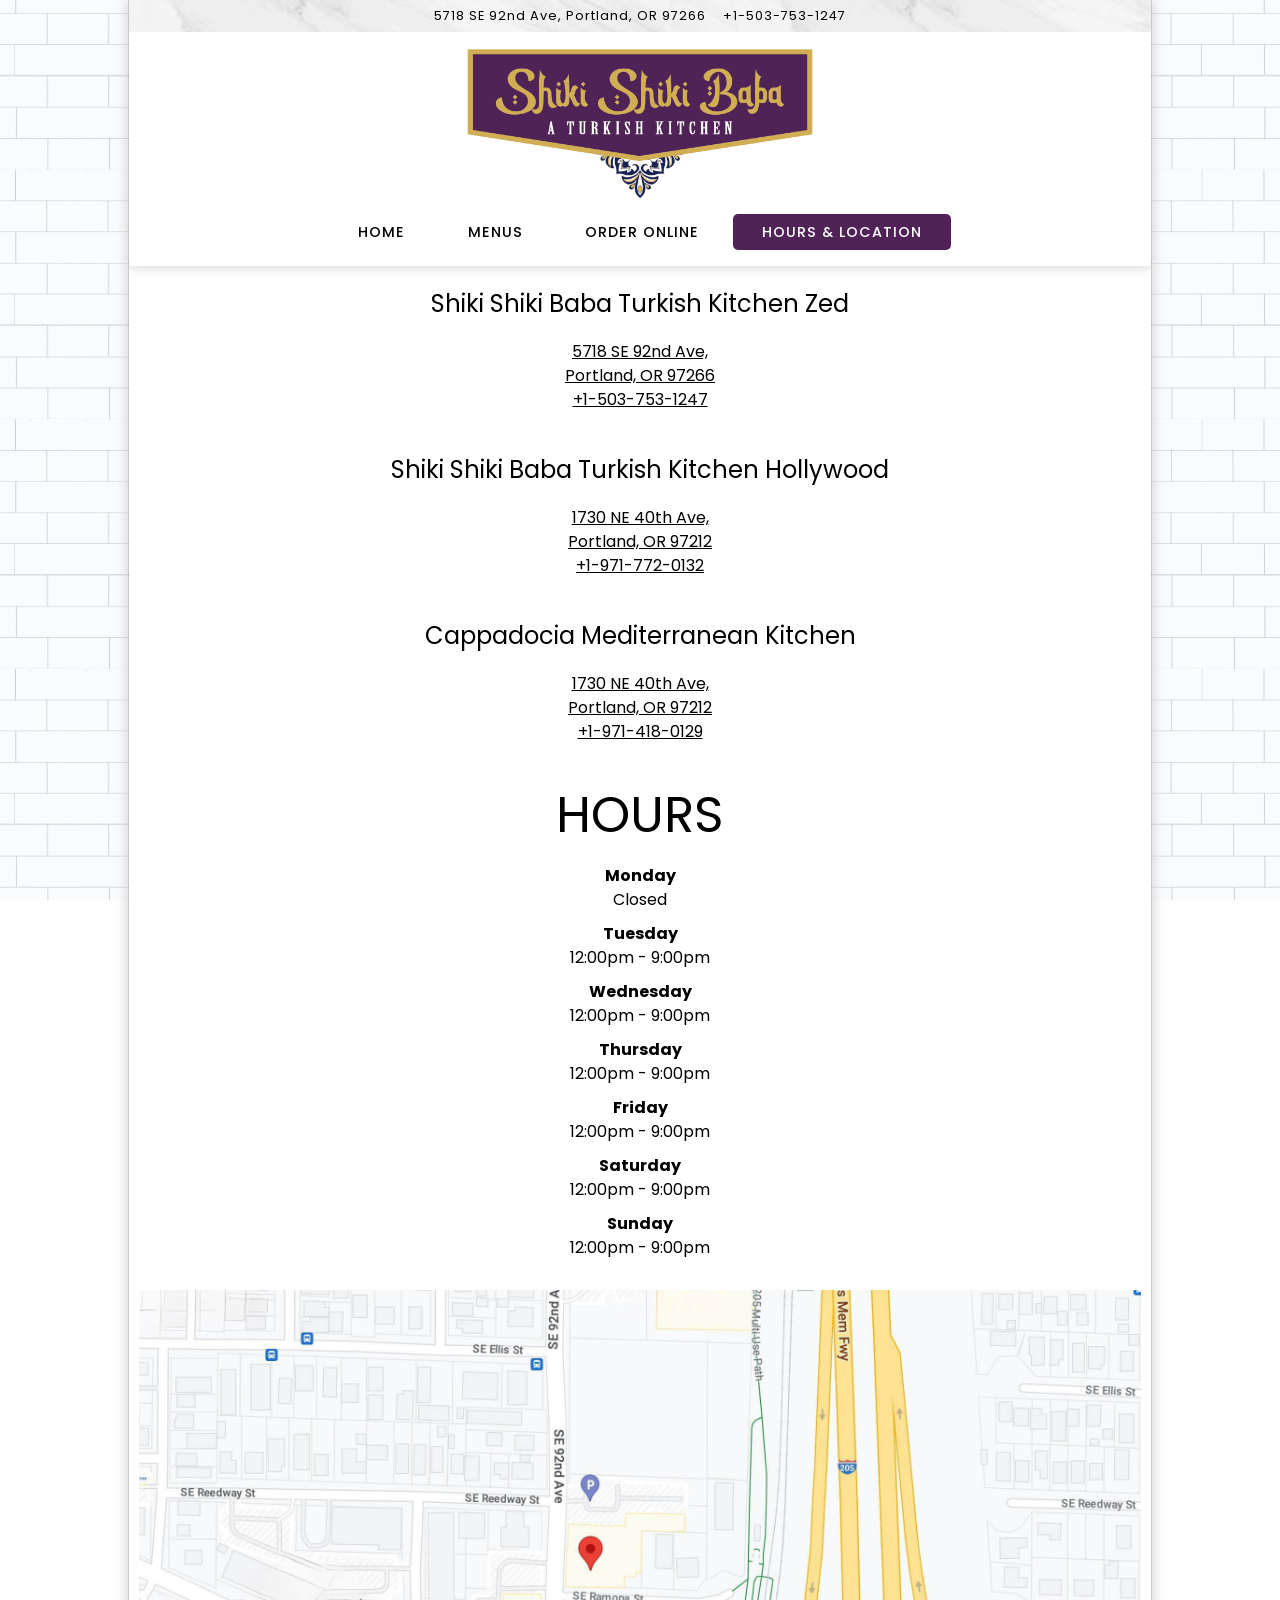
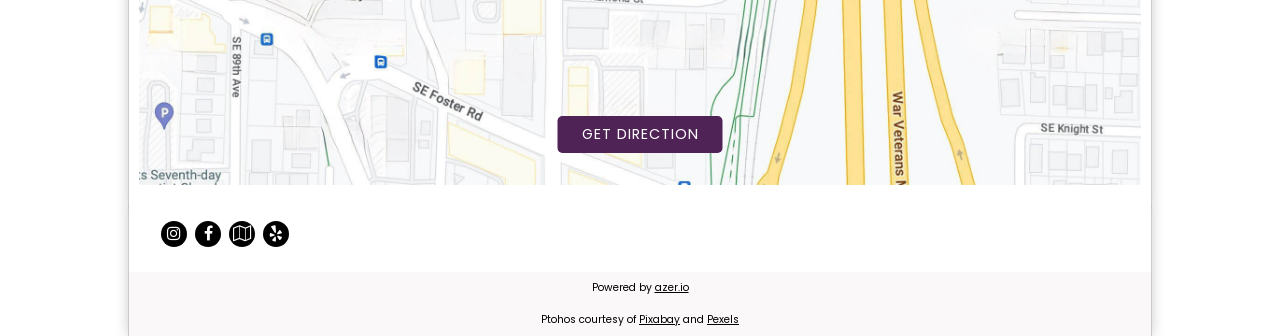
==== infos/index.html @ 8efecd17 "first content" ====
<!DOCTYPE html>
<html lang="en" prefix="og: http://ogp.me/ns# fb: http://ogp.me/ns/fb# website: http://ogp.me/ns/website#">

<head>
    <meta charset="utf-8">
    <meta name="viewport" content="width=device-width,initial-scale=1,shrink-to-fit=no">
    <meta content="IE=edge,requiresActiveX=true,chrome=1" http-equiv="x-ua-compatible">
    <link rel="shortcut icon" href="../favicon.png" type="image/png">
    <link rel="icon" href="../favicon.png" type="image/png">
    <link rel="apple-touch-icon" sizes="180x180" href="../favicon_colored.png">
    <title>Hours & Location | Shiki Shiki Bababa</title>
    <meta name="description"
        content="Shiki Shiki Baba Turkish Kitchen offers Turkish special foods, Doner, Meetball, Eggplant Kebab, Falafel, Baklava and more in Portland, OR 97266." />
    <meta name="keywords"
        content="Turkish kitchen, cuisine, turkish caffee, special caffee, turkish tea, doner, kabab, wraps, felafel, cuisine in Portland, OR 97266, turkish food in Portland">
    <link rel="canonical" href="https://www.shikishikibaba.com/infos/" />
    <meta name="google" content="notranslate">
    <meta property="og:title" content="Hours & Location | Shiki Shiki Bababa">
    <meta property="og:description"
        content="Shiki Shiki Baba Turkish Kitchen offers Turkish special foods, Doner, Meetball, Eggplant Kebab, Falafel, Baklava and more in Portland, OR 97266.">
    <meta property="og:site_name" content="Shiki Shiki Baba">
    <meta property="og:type" content="website">
    <meta property="og:image"
        content="../assets/images/shiki-shiki-baba-social-media-cover.jpg">
    <meta property="og:image:url"
        content="../assets/images/shiki-shiki-baba-social-media-cover.jpg">
    <meta property="og:url" content="https://www.shikishikibaba.com/infos/">
    <link href="https://fonts.googleapis.com/css?family=Poppins:400,700|Raleway:400,700&display=swap"
        rel="stylesheet" />
    <link rel="stylesheet" href="../assets/css/main-html.css?v=15" />
    <script>
        window.____params = { assetPath: "../assets/", siteUrl: "../" };
    </script>
    <!-- <script async src="https://www.googletagmanager.com/gtag/js?id=G-S2XJQFKH06"></script>
    <script>
        window.dataLayer = window.dataLayer || []; function gtag() { dataLayer.push(arguments); } gtag('js', new Date()); gtag('config', 'G-S2XJQFKH06');
    </script> -->
</head>

<body translate="no" class="is-boxed"
    style="background-image: url(../assets/images/azr_tile_concrada.jpg);">
    <div class="site-container">
        <header class="site-header">
            <div class="site-header-secondary"
                style="background-image: url(../assets/images/marble_tile.png);height:unset!important;">
                <div class="container no-max-width">
                    <div class="row position-relative">
                        <div class="site-top-bar">
                            <a href="https://maps.app.goo.gl/v2tAuFenVbJbHH7S9" class="site-top-bar__address"
                                target="_blank" rel="noopener"><span>5718 SE 92nd Ave,</span> <span> Portland, OR
                                    97266</span></a>
                            <a class="site-top-bar__tel" href="tel:+1-503-753-1247">+1-503-753-1247</a>
                        </div>
                    </div>
                </div>
            </div>

            <div class="site-header-primary">
                <div class="container">
                    <div class="site-logo">
                        <a href="../" class="site-logo__btn">
                            <img class="site-logo__expanded"
                                src="../assets/images/logo_transparent_600.png"
                                alt="Shiki Shiki Baba Home">
                        </a>
                    </div>
                    <nav class="site-nav">
                        <ul class="site-nav-menu">
                            <li class="">
                                <a class="site-nav-link" href="../">Home</a>
                            </li>
                            <li class="">
                                <a class="site-nav-link " href="../menus/">Menus</a>
                            </li>
                            <li class="">
                                <a class="site-nav-link " href="../order-online/">Order
                                    Online</a>
                            </li>
                            <li class="is-active">
                                <a class="site-nav-link " href="../infos/">Hours & Location</a>
                            </li>
                        </ul>
                    </nav>
                    <a href="../order-online/"
                        class="btn btn-brand site-nav-mobile-order-now">Order Now</a>
                    <div class="site-nav-mobile-menu-button">
                        <a class="site-nav-mobile-menu-button-btn" href="javascript:;">
                            <svg viewBox="0 0 100 80" width="30" height="30">
                                <rect width="100" height="10"></rect>
                                <rect y="30" width="100" height="10"></rect>
                                <rect y="60" width="100" height="10"></rect>
                            </svg>
                        </a>
                    </div>
                </div>
            </div>
        </header>
        <div class="site-nav-mobile">
            <div class="site-nav-mobile-right">
                <a class="site-nav-mobile-close-icon" href="javascript:;">
                    <svg xmlns="http://www.w3.org/2000/svg" width="30" height="30" viewBox="0 0 30 30">
                        <path
                            d="M16.414 15l6.293-6.292a1 1 0 0 0-1.414-1.415L15 13.586 8.707 7.293a1 1 0 0 0-1.414 1.415L13.586 15l-6.293 6.293a1 1 0 0 0 1.414 1.415L15 16.415l6.293 6.293a1 1 0 0 0 1.414-1.415z">
                        </path>
                    </svg>
                </a>
            </div>
            <ul class="site-nav-mobile-menu">
                <li>
                    <a class="" href="../">Home</a>
                </li>
                <li>
                    <a class="" href="../menus/">Menus</a>
                </li>
                <li>
                    <a class="" href="../order-online/">Order Online</a>
                </li>
                <li>
                    <a class="active" href="../infos/">Hours & Location</a>
                </li>
            </ul>
            <div class="site-nav-mobile-address-bar">
                <a href="https://maps.app.goo.gl/v2tAuFenVbJbHH7S9" target="_blank">5718 SE 92nd Ave, Portland, OR
                    97266</a>
            </div>
        </div>
        <div class="site-content">
            <main>
                <section class="section-bnr_no-image-white">
                    <h3>Shiki Shiki Baba Turkish Kitchen Zed</h3>
                    <p>
                        <a href="https://maps.app.goo.gl/v2tAuFenVbJbHH7S9" class="site-top-bar__address"
                            target="_blank" rel="noopener"><span>5718 SE 92nd Ave,</span><br><span> Portland, OR
                                97266</span></a>
                        <br><a class="site-top-bar__tel" href="tel:+1-503-753-1247">+1-503-753-1247</a>
                    </p>
                </section>

                <section class="section-bnr_no-image-white">
                    <h3>Shiki Shiki Baba Turkish Kitchen Hollywood</h3>
                    <p>
                        <a href="https://maps.app.goo.gl/mCn2LUnErnEzUxqd7" class="site-top-bar__address" target="_blank"
                            rel="noopener"><span>1730 NE 40th Ave,</span><br><span> Portland, OR
                                97212</span></a>
                        <br><a class="site-top-bar__tel" href="tel:+1-971-772-0132">+1-971-772-0132</a>
                    </p>
                </section>

                <section class="section-bnr_no-image-white">
                    <h3>Cappadocia Mediterranean Kitchen</h3>
                    <p>
                        <a href="https://maps.app.goo.gl/7xzqtACgt2v6v7pZ9" class="site-top-bar__address" target="_blank"
                            rel="noopener"><span>1730 NE 40th Ave,</span><br><span> Portland, OR
                                97212</span></a>
                        <br><a class="site-top-bar__tel" href="tel:+1-971-418-0129">+1-971-418-0129</a>
                    </p>
                </section>

                <section class="section-bnr_no-image-white">
                    <h1>HOURS</h1>
                    <p><strong>Monday</strong><br>Closed</p>
                    <p><strong>Tuesday</strong><br>12:00pm - 9:00pm</p>
                    <p><strong>Wednesday</strong><br>12:00pm - 9:00pm</p>
                    <p><strong>Thursday</strong><br>12:00pm - 9:00pm</p>
                    <p><strong>Friday</strong><br>12:00pm - 9:00pm</p>
                    <p><strong>Saturday</strong><br>12:00pm - 9:00pm</p>
                    <p><strong>Sunday</strong><br>12:00pm - 9:00pm</p>

                    <section class="full-section-overlay-cover"
                        style="background-image: url('../assets/images/direction-map.jpg');margin-top:30px;">
                        <a href="https://maps.app.goo.gl/v2tAuFenVbJbHH7S9" class="btn btn-brand get-driection-btn" target="_blank"
                            rel="noopener">GET DIRECTION</a>
                    </section>
                </section>
            </main>
        </div>
        <footer>
            <div class="site-footer-primary">
                <div class="site-footer-primary__container container">
                    <ul class="social-accounts">
                        <li>
                            <a href="https://www.instagram.com/babakitchen_pdx/" target="_blank" rel="noopener"
                                title="Instagram"><span class="fa fa-instagram"></span><span
                                    class="sr-only">Instagram</span></a>
                        </li>
                        <li>
                            <a href="https://www.facebook.com/shikibabakitchen" target="_blank" rel="noopener"
                                title="Facebook"><span class="fa fa-facebook"></span><span
                                    class="sr-only">Facebook</span></a>
                        </li>
                        <li>
                            <a href="https://maps.app.goo.gl/j5boiksw54MCqKuM8" target="_blank" rel="noopener"
                                title="Google Maps"><span class="fa fa-map-o"></span><span class="sr-only">Google
                                    Maps</span></a>
                        </li>
                        <li>
                            <a href="https://www.yelp.com/biz/shiki-shiki-baba-portland" target="_blank" rel="noopener"
                                title="Yelp"><span class="fa fa-yelp"></span><span class="sr-only">Yelp</span></a>
                        </li>
                    </ul>
                </div>
            </div>
            <div class="site-footer-secondary">
                <div class="site-powered-by">
                    Powered by <a href="https://azer.io" target="_blank" rel="noopener">azer.io</a>
                </div>
                <div class="site-powered-by">
                    Ptohos courtesy of <a href="https://pixabay.com" target="_blank" rel="noopener">Pixabay</a> and <a
                        href="https://pexels.com" target="_blank" rel="noopener">Pexels</a>
                </div>
            </div>
        </footer>
    </div>
    <script src="../assets/js/html-main.js?v=14" async></script>
    <div style="display: none;" id="___doc_version" data-dcversion="14"></div>
</body>

</html>
---- assets/css/main-html.css ----
@font-face{font-family:FontAwesome;src:url(../fonts/fontawesome-webfont.eot?v=4.7.0);src:url(../fonts/fontawesome-webfont.eot?#iefix&v=4.7.0) format("embedded-opentype"),url(../fonts/fontawesome-webfont.woff2?v=4.7.0) format("woff2"),url(../fonts/fontawesome-webfont.woff?v=4.7.0) format("woff"),url(../fonts/fontawesome-webfont.ttf?v=4.7.0) format("truetype"),url(../fonts/fontawesome-webfont.svg?v=4.7.0#fontawesomeregular) format("svg");font-weight:400;font-style:normal}.fa{display:inline-block;font:normal normal normal 14px/1 FontAwesome;font-size:inherit;text-rendering:auto;-webkit-font-smoothing:antialiased;-moz-osx-font-smoothing:grayscale}.fa-lg{font-size:1.33333333em;line-height:.75em;vertical-align:-15%}.fa-2x{font-size:2em}.fa-3x{font-size:3em}.fa-4x{font-size:4em}.fa-5x{font-size:5em}.fa-fw{width:1.28571429em;text-align:center}.fa-ul{padding-left:0;margin-left:2.14285714em;list-style-type:none}.fa-ul>li{position:relative}.fa-li{position:absolute;left:-2.14285714em;width:2.14285714em;top:.14285714em;text-align:center}.fa-li.fa-lg{left:-1.85714286em}.fa-border{padding:.2em .25em .15em;border:.08em solid #eee;border-radius:.1em}.fa-pull-left{float:left}.fa-pull-right{float:right}.fa.fa-pull-left{margin-right:.3em}.fa.fa-pull-right{margin-left:.3em}.pull-right{float:right}.pull-left{float:left}.fa.pull-left{margin-right:.3em}.fa.pull-right{margin-left:.3em}.fa-spin{animation:a 2s infinite linear}.fa-pulse{animation:a 1s infinite steps(8)}@keyframes a{0%{transform:rotate(0deg)}to{transform:rotate(359deg)}}.fa-rotate-90{-ms-filter:"progid:DXImageTransform.Microsoft.BasicImage(rotation=1)";transform:rotate(90deg)}.fa-rotate-180{-ms-filter:"progid:DXImageTransform.Microsoft.BasicImage(rotation=2)";transform:rotate(180deg)}.fa-rotate-270{-ms-filter:"progid:DXImageTransform.Microsoft.BasicImage(rotation=3)";transform:rotate(270deg)}.fa-flip-horizontal{-ms-filter:"progid:DXImageTransform.Microsoft.BasicImage(rotation=0, mirror=1)";transform:scaleX(-1)}.fa-flip-vertical{-ms-filter:"progid:DXImageTransform.Microsoft.BasicImage(rotation=2, mirror=1)";transform:scaleY(-1)}:root .fa-flip-horizontal,:root .fa-flip-vertical,:root .fa-rotate-90,:root .fa-rotate-180,:root .fa-rotate-270{filter:none}.fa-stack{position:relative;display:inline-block;width:2em;height:2em;line-height:2em;vertical-align:middle}.fa-stack-1x,.fa-stack-2x{position:absolute;left:0;width:100%;text-align:center}.fa-stack-1x{line-height:inherit}.fa-stack-2x{font-size:2em}.fa-inverse{color:#fff}.fa-glass:before{content:"\f000"}.fa-music:before{content:"\f001"}.fa-search:before{content:"\f002"}.fa-envelope-o:before{content:"\f003"}.fa-heart:before{content:"\f004"}.fa-star:before{content:"\f005"}.fa-star-o:before{content:"\f006"}.fa-user:before{content:"\f007"}.fa-film:before{content:"\f008"}.fa-th-large:before{content:"\f009"}.fa-th:before{content:"\f00a"}.fa-th-list:before{content:"\f00b"}.fa-check:before{content:"\f00c"}.fa-close:before,.fa-remove:before,.fa-times:before{content:"\f00d"}.fa-search-plus:before{content:"\f00e"}.fa-search-minus:before{content:"\f010"}.fa-power-off:before{content:"\f011"}.fa-signal:before{content:"\f012"}.fa-cog:before,.fa-gear:before{content:"\f013"}.fa-trash-o:before{content:"\f014"}.fa-home:before{content:"\f015"}.fa-file-o:before{content:"\f016"}.fa-clock-o:before{content:"\f017"}.fa-road:before{content:"\f018"}.fa-download:before{content:"\f019"}.fa-arrow-circle-o-down:before{content:"\f01a"}.fa-arrow-circle-o-up:before{content:"\f01b"}.fa-inbox:before{content:"\f01c"}.fa-play-circle-o:before{content:"\f01d"}.fa-repeat:before,.fa-rotate-right:before{content:"\f01e"}.fa-refresh:before{content:"\f021"}.fa-list-alt:before{content:"\f022"}.fa-lock:before{content:"\f023"}.fa-flag:before{content:"\f024"}.fa-headphones:before{content:"\f025"}.fa-volume-off:before{content:"\f026"}.fa-volume-down:before{content:"\f027"}.fa-volume-up:before{content:"\f028"}.fa-qrcode:before{content:"\f029"}.fa-barcode:before{content:"\f02a"}.fa-tag:before{content:"\f02b"}.fa-tags:before{content:"\f02c"}.fa-book:before{content:"\f02d"}.fa-bookmark:before{content:"\f02e"}.fa-print:before{content:"\f02f"}.fa-camera:before{content:"\f030"}.fa-font:before{content:"\f031"}.fa-bold:before{content:"\f032"}.fa-italic:before{content:"\f033"}.fa-text-height:before{content:"\f034"}.fa-text-width:before{content:"\f035"}.fa-align-left:before{content:"\f036"}.fa-align-center:before{content:"\f037"}.fa-align-right:before{content:"\f038"}.fa-align-justify:before{content:"\f039"}.fa-list:before{content:"\f03a"}.fa-dedent:before,.fa-outdent:before{content:"\f03b"}.fa-indent:before{content:"\f03c"}.fa-video-camera:before{content:"\f03d"}.fa-image:before,.fa-photo:before,.fa-picture-o:before{content:"\f03e"}.fa-pencil:before{content:"\f040"}.fa-map-marker:before{content:"\f041"}.fa-adjust:before{content:"\f042"}.fa-tint:before{content:"\f043"}.fa-edit:before,.fa-pencil-square-o:before{content:"\f044"}.fa-share-square-o:before{content:"\f045"}.fa-check-square-o:before{content:"\f046"}.fa-arrows:before{content:"\f047"}.fa-step-backward:before{content:"\f048"}.fa-fast-backward:before{content:"\f049"}.fa-backward:before{content:"\f04a"}.fa-play:before{content:"\f04b"}.fa-pause:before{content:"\f04c"}.fa-stop:before{content:"\f04d"}.fa-forward:before{content:"\f04e"}.fa-fast-forward:before{content:"\f050"}.fa-step-forward:before{content:"\f051"}.fa-eject:before{content:"\f052"}.fa-chevron-left:before{content:"\f053"}.fa-chevron-right:before{content:"\f054"}.fa-plus-circle:before{content:"\f055"}.fa-minus-circle:before{content:"\f056"}.fa-times-circle:before{content:"\f057"}.fa-check-circle:before{content:"\f058"}.fa-question-circle:before{content:"\f059"}.fa-info-circle:before{content:"\f05a"}.fa-crosshairs:before{content:"\f05b"}.fa-times-circle-o:before{content:"\f05c"}.fa-check-circle-o:before{content:"\f05d"}.fa-ban:before{content:"\f05e"}.fa-arrow-left:before{content:"\f060"}.fa-arrow-right:before{content:"\f061"}.fa-arrow-up:before{content:"\f062"}.fa-arrow-down:before{content:"\f063"}.fa-mail-forward:before,.fa-share:before{content:"\f064"}.fa-expand:before{content:"\f065"}.fa-compress:before{content:"\f066"}.fa-plus:before{content:"\f067"}.fa-minus:before{content:"\f068"}.fa-asterisk:before{content:"\f069"}.fa-exclamation-circle:before{content:"\f06a"}.fa-gift:before{content:"\f06b"}.fa-leaf:before{content:"\f06c"}.fa-fire:before{content:"\f06d"}.fa-eye:before{content:"\f06e"}.fa-eye-slash:before{content:"\f070"}.fa-exclamation-triangle:before,.fa-warning:before{content:"\f071"}.fa-plane:before{content:"\f072"}.fa-calendar:before{content:"\f073"}.fa-random:before{content:"\f074"}.fa-comment:before{content:"\f075"}.fa-magnet:before{content:"\f076"}.fa-chevron-up:before{content:"\f077"}.fa-chevron-down:before{content:"\f078"}.fa-retweet:before{content:"\f079"}.fa-shopping-cart:before{content:"\f07a"}.fa-folder:before{content:"\f07b"}.fa-folder-open:before{content:"\f07c"}.fa-arrows-v:before{content:"\f07d"}.fa-arrows-h:before{content:"\f07e"}.fa-bar-chart-o:before,.fa-bar-chart:before{content:"\f080"}.fa-twitter-square:before{content:"\f081"}.fa-facebook-square:before{content:"\f082"}.fa-camera-retro:before{content:"\f083"}.fa-key:before{content:"\f084"}.fa-cogs:before,.fa-gears:before{content:"\f085"}.fa-comments:before{content:"\f086"}.fa-thumbs-o-up:before{content:"\f087"}.fa-thumbs-o-down:before{content:"\f088"}.fa-star-half:before{content:"\f089"}.fa-heart-o:before{content:"\f08a"}.fa-sign-out:before{content:"\f08b"}.fa-linkedin-square:before{content:"\f08c"}.fa-thumb-tack:before{content:"\f08d"}.fa-external-link:before{content:"\f08e"}.fa-sign-in:before{content:"\f090"}.fa-trophy:before{content:"\f091"}.fa-github-square:before{content:"\f092"}.fa-upload:before{content:"\f093"}.fa-lemon-o:before{content:"\f094"}.fa-phone:before{content:"\f095"}.fa-square-o:before{content:"\f096"}.fa-bookmark-o:before{content:"\f097"}.fa-phone-square:before{content:"\f098"}.fa-twitter:before{content:"\f099"}.fa-facebook-f:before,.fa-facebook:before{content:"\f09a"}.fa-github:before{content:"\f09b"}.fa-unlock:before{content:"\f09c"}.fa-credit-card:before{content:"\f09d"}.fa-feed:before,.fa-rss:before{content:"\f09e"}.fa-hdd-o:before{content:"\f0a0"}.fa-bullhorn:before{content:"\f0a1"}.fa-bell:before{content:"\f0f3"}.fa-certificate:before{content:"\f0a3"}.fa-hand-o-right:before{content:"\f0a4"}.fa-hand-o-left:before{content:"\f0a5"}.fa-hand-o-up:before{content:"\f0a6"}.fa-hand-o-down:before{content:"\f0a7"}.fa-arrow-circle-left:before{content:"\f0a8"}.fa-arrow-circle-right:before{content:"\f0a9"}.fa-arrow-circle-up:before{content:"\f0aa"}.fa-arrow-circle-down:before{content:"\f0ab"}.fa-globe:before{content:"\f0ac"}.fa-wrench:before{content:"\f0ad"}.fa-tasks:before{content:"\f0ae"}.fa-filter:before{content:"\f0b0"}.fa-briefcase:before{content:"\f0b1"}.fa-arrows-alt:before{content:"\f0b2"}.fa-group:before,.fa-users:before{content:"\f0c0"}.fa-chain:before,.fa-link:before{content:"\f0c1"}.fa-cloud:before{content:"\f0c2"}.fa-flask:before{content:"\f0c3"}.fa-cut:before,.fa-scissors:before{content:"\f0c4"}.fa-copy:before,.fa-files-o:before{content:"\f0c5"}.fa-paperclip:before{content:"\f0c6"}.fa-floppy-o:before,.fa-save:before{content:"\f0c7"}.fa-square:before{content:"\f0c8"}.fa-bars:before,.fa-navicon:before,.fa-reorder:before{content:"\f0c9"}.fa-list-ul:before{content:"\f0ca"}.fa-list-ol:before{content:"\f0cb"}.fa-strikethrough:before{content:"\f0cc"}.fa-underline:before{content:"\f0cd"}.fa-table:before{content:"\f0ce"}.fa-magic:before{content:"\f0d0"}.fa-truck:before{content:"\f0d1"}.fa-pinterest:before{content:"\f0d2"}.fa-pinterest-square:before{content:"\f0d3"}.fa-google-plus-square:before{content:"\f0d4"}.fa-google-plus:before{content:"\f0d5"}.fa-money:before{content:"\f0d6"}.fa-caret-down:before{content:"\f0d7"}.fa-caret-up:before{content:"\f0d8"}.fa-caret-left:before{content:"\f0d9"}.fa-caret-right:before{content:"\f0da"}.fa-columns:before{content:"\f0db"}.fa-sort:before,.fa-unsorted:before{content:"\f0dc"}.fa-sort-desc:before,.fa-sort-down:before{content:"\f0dd"}.fa-sort-asc:before,.fa-sort-up:before{content:"\f0de"}.fa-envelope:before{content:"\f0e0"}.fa-linkedin:before{content:"\f0e1"}.fa-rotate-left:before,.fa-undo:before{content:"\f0e2"}.fa-gavel:before,.fa-legal:before{content:"\f0e3"}.fa-dashboard:before,.fa-tachometer:before{content:"\f0e4"}.fa-comment-o:before{content:"\f0e5"}.fa-comments-o:before{content:"\f0e6"}.fa-bolt:before,.fa-flash:before{content:"\f0e7"}.fa-sitemap:before{content:"\f0e8"}.fa-umbrella:before{content:"\f0e9"}.fa-clipboard:before,.fa-paste:before{content:"\f0ea"}.fa-lightbulb-o:before{content:"\f0eb"}.fa-exchange:before{content:"\f0ec"}.fa-cloud-download:before{content:"\f0ed"}.fa-cloud-upload:before{content:"\f0ee"}.fa-user-md:before{content:"\f0f0"}.fa-stethoscope:before{content:"\f0f1"}.fa-suitcase:before{content:"\f0f2"}.fa-bell-o:before{content:"\f0a2"}.fa-coffee:before{content:"\f0f4"}.fa-cutlery:before{content:"\f0f5"}.fa-file-text-o:before{content:"\f0f6"}.fa-building-o:before{content:"\f0f7"}.fa-hospital-o:before{content:"\f0f8"}.fa-ambulance:before{content:"\f0f9"}.fa-medkit:before{content:"\f0fa"}.fa-fighter-jet:before{content:"\f0fb"}.fa-beer:before{content:"\f0fc"}.fa-h-square:before{content:"\f0fd"}.fa-plus-square:before{content:"\f0fe"}.fa-angle-double-left:before{content:"\f100"}.fa-angle-double-right:before{content:"\f101"}.fa-angle-double-up:before{content:"\f102"}.fa-angle-double-down:before{content:"\f103"}.fa-angle-left:before{content:"\f104"}.fa-angle-right:before{content:"\f105"}.fa-angle-up:before{content:"\f106"}.fa-angle-down:before{content:"\f107"}.fa-desktop:before{content:"\f108"}.fa-laptop:before{content:"\f109"}.fa-tablet:before{content:"\f10a"}.fa-mobile-phone:before,.fa-mobile:before{content:"\f10b"}.fa-circle-o:before{content:"\f10c"}.fa-quote-left:before{content:"\f10d"}.fa-quote-right:before{content:"\f10e"}.fa-spinner:before{content:"\f110"}.fa-circle:before{content:"\f111"}.fa-mail-reply:before,.fa-reply:before{content:"\f112"}.fa-github-alt:before{content:"\f113"}.fa-folder-o:before{content:"\f114"}.fa-folder-open-o:before{content:"\f115"}.fa-smile-o:before{content:"\f118"}.fa-frown-o:before{content:"\f119"}.fa-meh-o:before{content:"\f11a"}.fa-gamepad:before{content:"\f11b"}.fa-keyboard-o:before{content:"\f11c"}.fa-flag-o:before{content:"\f11d"}.fa-flag-checkered:before{content:"\f11e"}.fa-terminal:before{content:"\f120"}.fa-code:before{content:"\f121"}.fa-mail-reply-all:before,.fa-reply-all:before{content:"\f122"}.fa-star-half-empty:before,.fa-star-half-full:before,.fa-star-half-o:before{content:"\f123"}.fa-location-arrow:before{content:"\f124"}.fa-crop:before{content:"\f125"}.fa-code-fork:before{content:"\f126"}.fa-chain-broken:before,.fa-unlink:before{content:"\f127"}.fa-question:before{content:"\f128"}.fa-info:before{content:"\f129"}.fa-exclamation:before{content:"\f12a"}.fa-superscript:before{content:"\f12b"}.fa-subscript:before{content:"\f12c"}.fa-eraser:before{content:"\f12d"}.fa-puzzle-piece:before{content:"\f12e"}.fa-microphone:before{content:"\f130"}.fa-microphone-slash:before{content:"\f131"}.fa-shield:before{content:"\f132"}.fa-calendar-o:before{content:"\f133"}.fa-fire-extinguisher:before{content:"\f134"}.fa-rocket:before{content:"\f135"}.fa-maxcdn:before{content:"\f136"}.fa-chevron-circle-left:before{content:"\f137"}.fa-chevron-circle-right:before{content:"\f138"}.fa-chevron-circle-up:before{content:"\f139"}.fa-chevron-circle-down:before{content:"\f13a"}.fa-html5:before{content:"\f13b"}.fa-css3:before{content:"\f13c"}.fa-anchor:before{content:"\f13d"}.fa-unlock-alt:before{content:"\f13e"}.fa-bullseye:before{content:"\f140"}.fa-ellipsis-h:before{content:"\f141"}.fa-ellipsis-v:before{content:"\f142"}.fa-rss-square:before{content:"\f143"}.fa-play-circle:before{content:"\f144"}.fa-ticket:before{content:"\f145"}.fa-minus-square:before{content:"\f146"}.fa-minus-square-o:before{content:"\f147"}.fa-level-up:before{content:"\f148"}.fa-level-down:before{content:"\f149"}.fa-check-square:before{content:"\f14a"}.fa-pencil-square:before{content:"\f14b"}.fa-external-link-square:before{content:"\f14c"}.fa-share-square:before{content:"\f14d"}.fa-compass:before{content:"\f14e"}.fa-caret-square-o-down:before,.fa-toggle-down:before{content:"\f150"}.fa-caret-square-o-up:before,.fa-toggle-up:before{content:"\f151"}.fa-caret-square-o-right:before,.fa-toggle-right:before{content:"\f152"}.fa-eur:before,.fa-euro:before{content:"\f153"}.fa-gbp:before{content:"\f154"}.fa-dollar:before,.fa-usd:before{content:"\f155"}.fa-inr:before,.fa-rupee:before{content:"\f156"}.fa-cny:before,.fa-jpy:before,.fa-rmb:before,.fa-yen:before{content:"\f157"}.fa-rouble:before,.fa-rub:before,.fa-ruble:before{content:"\f158"}.fa-krw:before,.fa-won:before{content:"\f159"}.fa-bitcoin:before,.fa-btc:before{content:"\f15a"}.fa-file:before{content:"\f15b"}.fa-file-text:before{content:"\f15c"}.fa-sort-alpha-asc:before{content:"\f15d"}.fa-sort-alpha-desc:before{content:"\f15e"}.fa-sort-amount-asc:before{content:"\f160"}.fa-sort-amount-desc:before{content:"\f161"}.fa-sort-numeric-asc:before{content:"\f162"}.fa-sort-numeric-desc:before{content:"\f163"}.fa-thumbs-up:before{content:"\f164"}.fa-thumbs-down:before{content:"\f165"}.fa-youtube-square:before{content:"\f166"}.fa-youtube:before{content:"\f167"}.fa-xing:before{content:"\f168"}.fa-xing-square:before{content:"\f169"}.fa-youtube-play:before{content:"\f16a"}.fa-dropbox:before{content:"\f16b"}.fa-stack-overflow:before{content:"\f16c"}.fa-instagram:before{content:"\f16d"}.fa-flickr:before{content:"\f16e"}.fa-adn:before{content:"\f170"}.fa-bitbucket:before{content:"\f171"}.fa-bitbucket-square:before{content:"\f172"}.fa-tumblr:before{content:"\f173"}.fa-tumblr-square:before{content:"\f174"}.fa-long-arrow-down:before{content:"\f175"}.fa-long-arrow-up:before{content:"\f176"}.fa-long-arrow-left:before{content:"\f177"}.fa-long-arrow-right:before{content:"\f178"}.fa-apple:before{content:"\f179"}.fa-windows:before{content:"\f17a"}.fa-android:before{content:"\f17b"}.fa-linux:before{content:"\f17c"}.fa-dribbble:before{content:"\f17d"}.fa-skype:before{content:"\f17e"}.fa-foursquare:before{content:"\f180"}.fa-trello:before{content:"\f181"}.fa-female:before{content:"\f182"}.fa-male:before{content:"\f183"}.fa-gittip:before,.fa-gratipay:before{content:"\f184"}.fa-sun-o:before{content:"\f185"}.fa-moon-o:before{content:"\f186"}.fa-archive:before{content:"\f187"}.fa-bug:before{content:"\f188"}.fa-vk:before{content:"\f189"}.fa-weibo:before{content:"\f18a"}.fa-renren:before{content:"\f18b"}.fa-pagelines:before{content:"\f18c"}.fa-stack-exchange:before{content:"\f18d"}.fa-arrow-circle-o-right:before{content:"\f18e"}.fa-arrow-circle-o-left:before{content:"\f190"}.fa-caret-square-o-left:before,.fa-toggle-left:before{content:"\f191"}.fa-dot-circle-o:before{content:"\f192"}.fa-wheelchair:before{content:"\f193"}.fa-vimeo-square:before{content:"\f194"}.fa-try:before,.fa-turkish-lira:before{content:"\f195"}.fa-plus-square-o:before{content:"\f196"}.fa-space-shuttle:before{content:"\f197"}.fa-slack:before{content:"\f198"}.fa-envelope-square:before{content:"\f199"}.fa-wordpress:before{content:"\f19a"}.fa-openid:before{content:"\f19b"}.fa-bank:before,.fa-institution:before,.fa-university:before{content:"\f19c"}.fa-graduation-cap:before,.fa-mortar-board:before{content:"\f19d"}.fa-yahoo:before{content:"\f19e"}.fa-google:before{content:"\f1a0"}.fa-reddit:before{content:"\f1a1"}.fa-reddit-square:before{content:"\f1a2"}.fa-stumbleupon-circle:before{content:"\f1a3"}.fa-stumbleupon:before{content:"\f1a4"}.fa-delicious:before{content:"\f1a5"}.fa-digg:before{content:"\f1a6"}.fa-pied-piper-pp:before{content:"\f1a7"}.fa-pied-piper-alt:before{content:"\f1a8"}.fa-drupal:before{content:"\f1a9"}.fa-joomla:before{content:"\f1aa"}.fa-language:before{content:"\f1ab"}.fa-fax:before{content:"\f1ac"}.fa-building:before{content:"\f1ad"}.fa-child:before{content:"\f1ae"}.fa-paw:before{content:"\f1b0"}.fa-spoon:before{content:"\f1b1"}.fa-cube:before{content:"\f1b2"}.fa-cubes:before{content:"\f1b3"}.fa-behance:before{content:"\f1b4"}.fa-behance-square:before{content:"\f1b5"}.fa-steam:before{content:"\f1b6"}.fa-steam-square:before{content:"\f1b7"}.fa-recycle:before{content:"\f1b8"}.fa-automobile:before,.fa-car:before{content:"\f1b9"}.fa-cab:before,.fa-taxi:before{content:"\f1ba"}.fa-tree:before{content:"\f1bb"}.fa-spotify:before{content:"\f1bc"}.fa-deviantart:before{content:"\f1bd"}.fa-soundcloud:before{content:"\f1be"}.fa-database:before{content:"\f1c0"}.fa-file-pdf-o:before{content:"\f1c1"}.fa-file-word-o:before{content:"\f1c2"}.fa-file-excel-o:before{content:"\f1c3"}.fa-file-powerpoint-o:before{content:"\f1c4"}.fa-file-image-o:before,.fa-file-photo-o:before,.fa-file-picture-o:before{content:"\f1c5"}.fa-file-archive-o:before,.fa-file-zip-o:before{content:"\f1c6"}.fa-file-audio-o:before,.fa-file-sound-o:before{content:"\f1c7"}.fa-file-movie-o:before,.fa-file-video-o:before{content:"\f1c8"}.fa-file-code-o:before{content:"\f1c9"}.fa-vine:before{content:"\f1ca"}.fa-codepen:before{content:"\f1cb"}.fa-jsfiddle:before{content:"\f1cc"}.fa-life-bouy:before,.fa-life-buoy:before,.fa-life-ring:before,.fa-life-saver:before,.fa-support:before{content:"\f1cd"}.fa-circle-o-notch:before{content:"\f1ce"}.fa-ra:before,.fa-rebel:before,.fa-resistance:before{content:"\f1d0"}.fa-empire:before,.fa-ge:before{content:"\f1d1"}.fa-git-square:before{content:"\f1d2"}.fa-git:before{content:"\f1d3"}.fa-hacker-news:before,.fa-y-combinator-square:before,.fa-yc-square:before{content:"\f1d4"}.fa-tencent-weibo:before{content:"\f1d5"}.fa-qq:before{content:"\f1d6"}.fa-wechat:before,.fa-weixin:before{content:"\f1d7"}.fa-paper-plane:before,.fa-send:before{content:"\f1d8"}.fa-paper-plane-o:before,.fa-send-o:before{content:"\f1d9"}.fa-history:before{content:"\f1da"}.fa-circle-thin:before{content:"\f1db"}.fa-header:before{content:"\f1dc"}.fa-paragraph:before{content:"\f1dd"}.fa-sliders:before{content:"\f1de"}.fa-share-alt:before{content:"\f1e0"}.fa-share-alt-square:before{content:"\f1e1"}.fa-bomb:before{content:"\f1e2"}.fa-futbol-o:before,.fa-soccer-ball-o:before{content:"\f1e3"}.fa-tty:before{content:"\f1e4"}.fa-binoculars:before{content:"\f1e5"}.fa-plug:before{content:"\f1e6"}.fa-slideshare:before{content:"\f1e7"}.fa-twitch:before{content:"\f1e8"}.fa-yelp:before{content:"\f1e9"}.fa-newspaper-o:before{content:"\f1ea"}.fa-wifi:before{content:"\f1eb"}.fa-calculator:before{content:"\f1ec"}.fa-paypal:before{content:"\f1ed"}.fa-google-wallet:before{content:"\f1ee"}.fa-cc-visa:before{content:"\f1f0"}.fa-cc-mastercard:before{content:"\f1f1"}.fa-cc-discover:before{content:"\f1f2"}.fa-cc-amex:before{content:"\f1f3"}.fa-cc-paypal:before{content:"\f1f4"}.fa-cc-stripe:before{content:"\f1f5"}.fa-bell-slash:before{content:"\f1f6"}.fa-bell-slash-o:before{content:"\f1f7"}.fa-trash:before{content:"\f1f8"}.fa-copyright:before{content:"\f1f9"}.fa-at:before{content:"\f1fa"}.fa-eyedropper:before{content:"\f1fb"}.fa-paint-brush:before{content:"\f1fc"}.fa-birthday-cake:before{content:"\f1fd"}.fa-area-chart:before{content:"\f1fe"}.fa-pie-chart:before{content:"\f200"}.fa-line-chart:before{content:"\f201"}.fa-lastfm:before{content:"\f202"}.fa-lastfm-square:before{content:"\f203"}.fa-toggle-off:before{content:"\f204"}.fa-toggle-on:before{content:"\f205"}.fa-bicycle:before{content:"\f206"}.fa-bus:before{content:"\f207"}.fa-ioxhost:before{content:"\f208"}.fa-angellist:before{content:"\f209"}.fa-cc:before{content:"\f20a"}.fa-ils:before,.fa-shekel:before,.fa-sheqel:before{content:"\f20b"}.fa-meanpath:before{content:"\f20c"}.fa-buysellads:before{content:"\f20d"}.fa-connectdevelop:before{content:"\f20e"}.fa-dashcube:before{content:"\f210"}.fa-forumbee:before{content:"\f211"}.fa-leanpub:before{content:"\f212"}.fa-sellsy:before{content:"\f213"}.fa-shirtsinbulk:before{content:"\f214"}.fa-simplybuilt:before{content:"\f215"}.fa-skyatlas:before{content:"\f216"}.fa-cart-plus:before{content:"\f217"}.fa-cart-arrow-down:before{content:"\f218"}.fa-diamond:before{content:"\f219"}.fa-ship:before{content:"\f21a"}.fa-user-secret:before{content:"\f21b"}.fa-motorcycle:before{content:"\f21c"}.fa-street-view:before{content:"\f21d"}.fa-heartbeat:before{content:"\f21e"}.fa-venus:before{content:"\f221"}.fa-mars:before{content:"\f222"}.fa-mercury:before{content:"\f223"}.fa-intersex:before,.fa-transgender:before{content:"\f224"}.fa-transgender-alt:before{content:"\f225"}.fa-venus-double:before{content:"\f226"}.fa-mars-double:before{content:"\f227"}.fa-venus-mars:before{content:"\f228"}.fa-mars-stroke:before{content:"\f229"}.fa-mars-stroke-v:before{content:"\f22a"}.fa-mars-stroke-h:before{content:"\f22b"}.fa-neuter:before{content:"\f22c"}.fa-genderless:before{content:"\f22d"}.fa-facebook-official:before{content:"\f230"}.fa-pinterest-p:before{content:"\f231"}.fa-whatsapp:before{content:"\f232"}.fa-server:before{content:"\f233"}.fa-user-plus:before{content:"\f234"}.fa-user-times:before{content:"\f235"}.fa-bed:before,.fa-hotel:before{content:"\f236"}.fa-viacoin:before{content:"\f237"}.fa-train:before{content:"\f238"}.fa-subway:before{content:"\f239"}.fa-medium:before{content:"\f23a"}.fa-y-combinator:before,.fa-yc:before{content:"\f23b"}.fa-optin-monster:before{content:"\f23c"}.fa-opencart:before{content:"\f23d"}.fa-expeditedssl:before{content:"\f23e"}.fa-battery-4:before,.fa-battery-full:before,.fa-battery:before{content:"\f240"}.fa-battery-3:before,.fa-battery-three-quarters:before{content:"\f241"}.fa-battery-2:before,.fa-battery-half:before{content:"\f242"}.fa-battery-1:before,.fa-battery-quarter:before{content:"\f243"}.fa-battery-0:before,.fa-battery-empty:before{content:"\f244"}.fa-mouse-pointer:before{content:"\f245"}.fa-i-cursor:before{content:"\f246"}.fa-object-group:before{content:"\f247"}.fa-object-ungroup:before{content:"\f248"}.fa-sticky-note:before{content:"\f249"}.fa-sticky-note-o:before{content:"\f24a"}.fa-cc-jcb:before{content:"\f24b"}.fa-cc-diners-club:before{content:"\f24c"}.fa-clone:before{content:"\f24d"}.fa-balance-scale:before{content:"\f24e"}.fa-hourglass-o:before{content:"\f250"}.fa-hourglass-1:before,.fa-hourglass-start:before{content:"\f251"}.fa-hourglass-2:before,.fa-hourglass-half:before{content:"\f252"}.fa-hourglass-3:before,.fa-hourglass-end:before{content:"\f253"}.fa-hourglass:before{content:"\f254"}.fa-hand-grab-o:before,.fa-hand-rock-o:before{content:"\f255"}.fa-hand-paper-o:before,.fa-hand-stop-o:before{content:"\f256"}.fa-hand-scissors-o:before{content:"\f257"}.fa-hand-lizard-o:before{content:"\f258"}.fa-hand-spock-o:before{content:"\f259"}.fa-hand-pointer-o:before{content:"\f25a"}.fa-hand-peace-o:before{content:"\f25b"}.fa-trademark:before{content:"\f25c"}.fa-registered:before{content:"\f25d"}.fa-creative-commons:before{content:"\f25e"}.fa-gg:before{content:"\f260"}.fa-gg-circle:before{content:"\f261"}.fa-tripadvisor:before{content:"\f262"}.fa-odnoklassniki:before{content:"\f263"}.fa-odnoklassniki-square:before{content:"\f264"}.fa-get-pocket:before{content:"\f265"}.fa-wikipedia-w:before{content:"\f266"}.fa-safari:before{content:"\f267"}.fa-chrome:before{content:"\f268"}.fa-firefox:before{content:"\f269"}.fa-opera:before{content:"\f26a"}.fa-internet-explorer:before{content:"\f26b"}.fa-television:before,.fa-tv:before{content:"\f26c"}.fa-contao:before{content:"\f26d"}.fa-500px:before{content:"\f26e"}.fa-amazon:before{content:"\f270"}.fa-calendar-plus-o:before{content:"\f271"}.fa-calendar-minus-o:before{content:"\f272"}.fa-calendar-times-o:before{content:"\f273"}.fa-calendar-check-o:before{content:"\f274"}.fa-industry:before{content:"\f275"}.fa-map-pin:before{content:"\f276"}.fa-map-signs:before{content:"\f277"}.fa-map-o:before{content:"\f278"}.fa-map:before{content:"\f279"}.fa-commenting:before{content:"\f27a"}.fa-commenting-o:before{content:"\f27b"}.fa-houzz:before{content:"\f27c"}.fa-vimeo:before{content:"\f27d"}.fa-black-tie:before{content:"\f27e"}.fa-fonticons:before{content:"\f280"}.fa-reddit-alien:before{content:"\f281"}.fa-edge:before{content:"\f282"}.fa-credit-card-alt:before{content:"\f283"}.fa-codiepie:before{content:"\f284"}.fa-modx:before{content:"\f285"}.fa-fort-awesome:before{content:"\f286"}.fa-usb:before{content:"\f287"}.fa-product-hunt:before{content:"\f288"}.fa-mixcloud:before{content:"\f289"}.fa-scribd:before{content:"\f28a"}.fa-pause-circle:before{content:"\f28b"}.fa-pause-circle-o:before{content:"\f28c"}.fa-stop-circle:before{content:"\f28d"}.fa-stop-circle-o:before{content:"\f28e"}.fa-shopping-bag:before{content:"\f290"}.fa-shopping-basket:before{content:"\f291"}.fa-hashtag:before{content:"\f292"}.fa-bluetooth:before{content:"\f293"}.fa-bluetooth-b:before{content:"\f294"}.fa-percent:before{content:"\f295"}.fa-gitlab:before{content:"\f296"}.fa-wpbeginner:before{content:"\f297"}.fa-wpforms:before{content:"\f298"}.fa-envira:before{content:"\f299"}.fa-universal-access:before{content:"\f29a"}.fa-wheelchair-alt:before{content:"\f29b"}.fa-question-circle-o:before{content:"\f29c"}.fa-blind:before{content:"\f29d"}.fa-audio-description:before{content:"\f29e"}.fa-volume-control-phone:before{content:"\f2a0"}.fa-braille:before{content:"\f2a1"}.fa-assistive-listening-systems:before{content:"\f2a2"}.fa-american-sign-language-interpreting:before,.fa-asl-interpreting:before{content:"\f2a3"}.fa-deaf:before,.fa-deafness:before,.fa-hard-of-hearing:before{content:"\f2a4"}.fa-glide:before{content:"\f2a5"}.fa-glide-g:before{content:"\f2a6"}.fa-sign-language:before,.fa-signing:before{content:"\f2a7"}.fa-low-vision:before{content:"\f2a8"}.fa-viadeo:before{content:"\f2a9"}.fa-viadeo-square:before{content:"\f2aa"}.fa-snapchat:before{content:"\f2ab"}.fa-snapchat-ghost:before{content:"\f2ac"}.fa-snapchat-square:before{content:"\f2ad"}.fa-pied-piper:before{content:"\f2ae"}.fa-first-order:before{content:"\f2b0"}.fa-yoast:before{content:"\f2b1"}.fa-themeisle:before{content:"\f2b2"}.fa-google-plus-circle:before,.fa-google-plus-official:before{content:"\f2b3"}.fa-fa:before,.fa-font-awesome:before{content:"\f2b4"}.fa-handshake-o:before{content:"\f2b5"}.fa-envelope-open:before{content:"\f2b6"}.fa-envelope-open-o:before{content:"\f2b7"}.fa-linode:before{content:"\f2b8"}.fa-address-book:before{content:"\f2b9"}.fa-address-book-o:before{content:"\f2ba"}.fa-address-card:before,.fa-vcard:before{content:"\f2bb"}.fa-address-card-o:before,.fa-vcard-o:before{content:"\f2bc"}.fa-user-circle:before{content:"\f2bd"}.fa-user-circle-o:before{content:"\f2be"}.fa-user-o:before{content:"\f2c0"}.fa-id-badge:before{content:"\f2c1"}.fa-drivers-license:before,.fa-id-card:before{content:"\f2c2"}.fa-drivers-license-o:before,.fa-id-card-o:before{content:"\f2c3"}.fa-quora:before{content:"\f2c4"}.fa-free-code-camp:before{content:"\f2c5"}.fa-telegram:before{content:"\f2c6"}.fa-thermometer-4:before,.fa-thermometer-full:before,.fa-thermometer:before{content:"\f2c7"}.fa-thermometer-3:before,.fa-thermometer-three-quarters:before{content:"\f2c8"}.fa-thermometer-2:before,.fa-thermometer-half:before{content:"\f2c9"}.fa-thermometer-1:before,.fa-thermometer-quarter:before{content:"\f2ca"}.fa-thermometer-0:before,.fa-thermometer-empty:before{content:"\f2cb"}.fa-shower:before{content:"\f2cc"}.fa-bath:before,.fa-bathtub:before,.fa-s15:before{content:"\f2cd"}.fa-podcast:before{content:"\f2ce"}.fa-window-maximize:before{content:"\f2d0"}.fa-window-minimize:before{content:"\f2d1"}.fa-window-restore:before{content:"\f2d2"}.fa-times-rectangle:before,.fa-window-close:before{content:"\f2d3"}.fa-times-rectangle-o:before,.fa-window-close-o:before{content:"\f2d4"}.fa-bandcamp:before{content:"\f2d5"}.fa-grav:before{content:"\f2d6"}.fa-etsy:before{content:"\f2d7"}.fa-imdb:before{content:"\f2d8"}.fa-ravelry:before{content:"\f2d9"}.fa-eercast:before{content:"\f2da"}.fa-microchip:before{content:"\f2db"}.fa-snowflake-o:before{content:"\f2dc"}.fa-superpowers:before{content:"\f2dd"}.fa-wpexplorer:before{content:"\f2de"}.fa-meetup:before{content:"\f2e0"}.sr-only{position:absolute;width:1px;height:1px;padding:0;margin:-1px;overflow:hidden;clip:rect(0,0,0,0);border:0}.sr-only-focusable:active,.sr-only-focusable:focus{position:static;width:auto;height:auto;margin:0;overflow:visible;clip:auto}*,:after,:before{box-sizing:inherit}html{box-sizing:border-box}*,:after,:before{box-sizing:inherit}html{-ms-text-size-adjust:100%;-webkit-text-size-adjust:100%}article,aside,details,figcaption,figure,footer,header,main,menu,nav,section{display:block}summary{display:list-item}audio,canvas,progress,video{display:inline-block}progress{vertical-align:baseline}audio:not([controls]){display:none;height:0}[hidden],template{display:none}a:active,a:hover{outline-width:0}abbr[title]{border-bottom:none;text-decoration:underline;-webkit-text-decoration:underline dotted;text-decoration:underline dotted}b,strong{font-weight:bolder}dfn{font-style:italic}mark{background:#ff0;color:#000}small{font-size:80%}sub,sup{font-size:75%;line-height:0;position:relative;vertical-align:baseline}sub{bottom:-.25em}sup{top:-.5em}figure{margin:1em 40px}img{border-style:none}code,kbd,pre,samp{font-family:monospace,monospace;font-size:1em}hr{box-sizing:content-box;height:0;overflow:visible}button,input,optgroup,select,textarea{font:inherit;margin:0}optgroup{font-weight:700}button,input{overflow:visible}button,select{text-transform:none}[type=button],[type=reset],[type=submit],button{-webkit-appearance:button}[type=button]::-moz-focus-inner,[type=reset]::-moz-focus-inner,[type=submit]::-moz-focus-inner,button::-moz-focus-inner{border-style:none;padding:0}[type=button]:-moz-focusring,[type=reset]:-moz-focusring,[type=submit]:-moz-focusring,button:-moz-focusring{outline:1px dotted ButtonText}fieldset{border:1px solid silver;margin:0 2px;padding:.35em .625em .75em}legend{color:inherit;display:table;max-width:100%;padding:0;white-space:normal}textarea{overflow:auto}[type=checkbox],[type=radio]{padding:0}[type=number]::-webkit-inner-spin-button,[type=number]::-webkit-outer-spin-button{height:auto}[type=search]{-webkit-appearance:textfield;outline-offset:-2px}[type=search]::-webkit-search-decoration{-webkit-appearance:none}::-webkit-file-upload-button{-webkit-appearance:button;font:inherit}body,html{width:100%;height:100%;-webkit-tap-highlight-color:rgba(0,0,0,0);box-sizing:border-box;font-family:Poppins,"sans-serif";font-size:16px;-ms-text-size-adjust:100%;-webkit-text-size-adjust:100%;display:block}html{overflow-x:hidden}h1{font-size:36px}h2{font-size:30px}h3{font-size:24px}h4{font-size:20px}h5{font-size:18px}h6{font-size:16px}.azr-serif{font-family:serif}h1,h2,h3,h4,h5,h6{font-weight:400;margin:10px 0}h1{line-height:1.25}.h1-48{font-size:48px!important;margin:0}@media only screen and (max-width:400px){.h1-48{font-size:40px!important}h1{font-size:32px}h2{font-size:26px}h3{font-size:20px}h4{font-size:18px}h5{font-size:16px}h6{font-size:14px}}.azr-wide{letter-spacing:4px}hr{border:0;border-top:1px solid #eee;margin:20px 0}.azr-image{max-width:100%;height:auto}a{color:inherit}article,aside,details,figcaption,figure,footer,header,hgroup,main,menu,nav,section,summary{display:block}dl,ol,ul{margin-top:0;margin-bottom:1rem}body{font-family:Poppins;font-size:1rem;line-height:1.5;color:#000;font-weight:400;letter-spacing:0;margin:0}body,body.is-boxed{background-color:#fff;background-repeat:repeat;background-position:0 0}body.is-boxed{background-attachment:fixed;background-size:750px;background-position:50%}.btn,.h1,.h2,.h3,.h4,.site-nav-link,a,button,h1,h2,h3,h4,p{-webkit-font-smoothing:antialiased;-moz-osx-font-smoothing:grayscale}a{transition:color .2s ease-in-out 0s}[role=button],a,area,button,input,label,select,summary,textarea{touch-action:manipulation}a{color:#000;text-decoration:underline;background-color:transparent}img{border:0;vertical-align:middle}.site-container{position:relative;height:100%;margin-left:auto;margin-right:auto;max-width:1200px}@media (min-width:800px){.site-container{width:80%}}.site-content,footer,header{border-left:1px solid rgba(0,0,0,.2);border-right:1px solid rgba(0,0,0,.2);box-shadow:0 0 12px #ccc}h1,h2,h3,h4,h5,h6{margin-top:0;margin-bottom:.5rem}h2{font-size:2.25rem}.h2,h2{font-family:Poppins;color:#000;font-weight:400}.btn,.h2,h2{text-transform:uppercase}.btn{border-radius:0;padding:.5rem 1.5rem;webkit-transition:all .2s ease-in-out 0s;transition:all .2s ease-in-out 0s;font-size:.9rem;text-decoration:none;letter-spacing:1px;border-width:1px}.btn-brand{border-radius:5px;font-family:Poppins;color:#fff;background-color:#502357;border-color:#502357;cursor:pointer}.btn-brand.active,.btn-brand:hover{background-color:#000;border-color:#000}.brand-link{color:#161616;text-decoration:none}.brand-link.doordash{color:#ff2f07}.brand-link:hover{color:#656565;text-decoration:underline}.no-max-width{max-width:none!important}.position-relative{position:relative}.azr-code,.azr-section{margin-top:16px!important;margin-bottom:16px!important}.azr-tiny{font-size:10px!important}.azr-xsmall{font-size:11px!important}.azr-small{font-size:12px!important}.azr-medium{font-size:15px!important}.azr-font-18,.azr-large{font-size:18px!important}.azr-button-xlarge,.azr-xlarge{font-size:24px!important}.azr-button-xlarge{height:62px!important;line-height:62px!important;padding:0 1.5rem!important}.azr-button-large{height:52px!important;line-height:52px!important;padding:0 1.5rem!important;font-size:18px!important}.azr-clear:after,.azr-clear:before{content:"";display:table;clear:both}.azr-padding-16{padding-top:16px!important;padding-bottom:16px!important}.azr-bar{width:100%;overflow:hidden}.azr-center .azr-bar{display:inline-block;width:auto;text-align:center}.azr-hide{display:none!important}.azr-col,.azr-half,.azr-quarter,.azr-third,.azr-threequarter,.azr-twothird{float:left;width:100%}.azr-col.s1{width:8.33333%}.azr-col.s2{width:16.66666%}.azr-col.s3{width:24.99999%}.azr-col.s4{width:33.33333%}.azr-col.s5{width:41.66666%}.azr-col.s6{width:49.99999%}.azr-col.s7{width:58.33333%}.azr-col.s8{width:66.66666%}.azr-col.s9{width:74.99999%}.azr-col.s10{width:83.33333%}.azr-col.s11{width:91.66666%}.azr-col.s12{width:99.99999%}.azr-center-form{width:500px;margin:auto}@media (max-width:600px){.azr-center-form{width:100%}}@media (min-width:601px){.azr-col.m1{width:8.33333%}.azr-col.m2{width:16.66666%}.azr-col.m3,.azr-quarter{width:24.99999%}.azr-col.m4,.azr-third{width:33.33333%}.azr-col.m5{width:41.66666%}.azr-col.m6,.azr-half{width:49.99999%}.azr-col.m7{width:58.33333%}.azr-col.m8,.azr-twothird{width:66.66666%}.azr-col.m9,.azr-threequarter{width:74.99999%}.azr-col.m10{width:83.33333%}.azr-col.m11{width:91.66666%}.azr-col.m12{width:99.99999%}}@media (min-width:993px){.azr-col.l1{width:8.33333%}.azr-col.l2{width:16.66666%}.azr-col.l3{width:24.99999%}.azr-col.l4{width:33.33333%}.azr-col.l5{width:41.66666%}.azr-col.l6{width:49.99999%}.azr-col.l7{width:58.33333%}.azr-col.l8{width:66.66666%}.azr-col.l9{width:74.99999%}.azr-col.l10{width:83.33333%}.azr-col.l11{width:91.66666%}.azr-col.l12{width:99.99999%}}.azr-red{color:#9d1818}.azr-yellow{color:#796f02}.azr-green{color:#48955a}.azr-blue{color:#505ab4}.azr-input{padding:8px;display:block;border:none;border-bottom:1px solid #ccc;width:100%;outline:none}.azr-input:focus{border-bottom:1px solid #429dcc}.azr-input.error{border-bottom:1px solid #d43a51;color:#d43a51}.azr-input.full-border{border:1px solid #ccc}.azr-input.full-border:focus{border:1px solid #429dcc}.azr-input.dark{background-color:#313443;border-bottom:1px solid #4e536b;color:#fff}.azr-input.dark:focus{border-bottom:1px solid #64b8e2}.azr-flex-label{display:inline-flex;flex-direction:column;justify-content:space-between;vertical-align:middle;text-align:left}.azr-flex-label span{margin:0 18px}.azr-flex-label sup{left:4px;top:-19px}.azr-flex-label sub,.azr-flex-label sup{font-size:12px;line-height:24px;vertical-align:baseline}.azr-flex-label sub{margin-left:-15px}form label{color:#282f37!important;opacity:.8}form .succeed_message{color:#3a3a3a;background:#c8efb5;width:100%;border:1px solid #5dd44d;font-size:12px;line-height:20px;padding:10px;display:none}form .succeed_message.active{display:block}form.dark label{color:#fff!important;opacity:.8}.error_message{color:#fff;background:#d43a51;width:100%;border-bottom-left-radius:3px;border-bottom-right-radius:3px;font-size:12px;line-height:20px;padding:3px;display:none}.error_message.active{display:block}.site-header{position:relative;z-index:10;width:100%;display:block}.site-header .site-top-bar{width:100%;text-align:center;position:relative;float:left;min-height:1px;padding-left:.9375rem;padding-right:.9375rem;margin-top:.5em;margin-bottom:1em}.site-header .site-top-bar:only-child{width:100%;text-align:center;margin-top:0;margin-bottom:0}.site-header .site-top-bar span{white-space:nowrap}.site-header .site-top-bar__address,.site-header .site-top-bar__tel{color:#000;display:inline-block;text-decoration:none}.site-header .site-top-bar__address{cursor:pointer;margin-right:1em}.site-header .site-top-bar__right{display:flex;justify-content:flex-start;min-width:150px;margin:0;padding:0;position:absolute;top:0;right:1.875rem}.site-header .site-top-bar__right div{margin:auto}@media (min-width:544px){.site-header .site-top-bar{padding-left:.9375rem;padding-right:.9375rem}}.site-header .site-powered-by,.site-header .site-top-bar{letter-spacing:1px}.site-header-secondary{width:100%;height:45px;font-size:.8rem;background-color:#faf8f8;padding-top:.5em;padding-bottom:.5em;background-repeat:repeat;background-position:0 0}.site-header-secondary .site-top-bar{background-size:cover;background-position:bottom}.site-header-primary{width:100%;background-color:#fff;padding-top:1rem;padding-bottom:1rem}.site-header-primary .container{position:relative}.site-header .site-logo{width:auto;margin:0 auto 1rem}@media (max-width:888px){.site-header .site-logo{margin:0;width:220px}}.site-header .site-logo__btn{transition:all .2s ease-in-out 0s;display:block;text-align:center;background-color:#fff;border-radius:100%;min-width:346px;height:150px;line-height:150px;margin-left:auto;margin-right:auto}@media (max-width:888px){.site-header .site-logo__btn{min-width:220px;height:96px;line-height:96px}}.site-header .site-logo__btn>img{max-width:100%;height:auto;max-height:100%;display:inline-block}.site-header .site-logo__btn>img:last-child:not(:only-child){display:none}.site-header .site-nav{display:flex;justify-content:space-around;align-items:center;position:relative;z-index:1;vertical-align:middle;line-height:2}.site-header .site-nav-menu>li{display:inline-block}@media (max-width:888px){.site-header .site-nav{display:none}}.site-header .site-nav-mobile-menu-button{display:none}.site-header .site-nav-mobile-menu-button a{width:30px;height:30px}@media (max-width:888px){.site-header .site-nav-mobile-menu-button{display:block;position:absolute;top:0;right:.9375rem;width:30px;height:30px}}@media (min-width:544px){.site-header .site-nav-mobile-menu-button{right:1.875rem}}.site-header .site-nav-mobile-order-now{display:none;opacity:0;position:absolute;top:0;right:4.875rem;font-size:12px;height:30px;align-items:center;padding:.5rem}@media (max-width:888px){.site-header .site-nav-mobile-order-now{display:flex;opacity:1}}@media (max-width:544px){.site-header .site-nav-mobile-order-now{right:3.875rem}}@media (max-width:420px){.site-header .site-nav-mobile-order-now{font-size:9px}}@media (max-width:400px){.site-header .site-nav-mobile-order-now{display:none;opacity:0}}.site-nav-mobile{display:none;opacity:0;position:absolute;width:100%;height:100%;top:0;bottom:0;left:0;right:0;background-color:#fff;border-left:1px solid rgba(0,0,0,.2);border-right:1px solid rgba(0,0,0,.2)}.site-nav-mobile.active{display:flex;flex-direction:column;opacity:1;z-index:99999999999;overflow-y:auto}.site-nav-mobile-right{width:100%;text-align:right;padding-top:20px;padding-right:20px}.site-nav-mobile-menu{padding-left:0;list-style:none;display:flex;flex-direction:column;align-items:center;justify-content:space-around;width:100%;margin-top:30px;margin-bottom:30px}.site-nav-mobile-menu>li{height:40px;line-height:40px;font-weight:500;font-size:1.1rem;text-transform:uppercase;letter-spacing:2px}.site-nav-mobile-menu>li a{height:40px;line-height:40px;text-decoration:none}.site-nav-mobile-menu>li a.active,.site-nav-mobile-menu>li a:hover{color:#ac413c}.site-nav-mobile-address-bar{width:100%;text-align:center;height:60px;border-top:1px solid rgba(0,0,0,.2);padding-top:30px}.site-nav-mobile-address-bar a{text-decoration:none}.site-nav-mobile-address-bar a:hover{color:#ac413c}.container{margin-left:auto;margin-right:auto;padding-left:.9375rem;padding-right:.9375rem;max-width:1010px}.container:after{content:"";display:table;clear:both}@media (min-width:544px){.container{padding-left:1.875rem;padding-right:1.875rem}}.row{margin-left:-.9375rem;margin-right:-.9375rem}@media (min-width:544px){.row{margin-left:-1.875rem;margin-right:-1.875rem}}.col-half{width:50%;float:left;padding-left:1.875rem;padding-right:1.875rem;position:relative;min-height:1px}@media (max-width:544px){.col-half{width:100%;float:unset}}.content{text-align:center;padding-top:5rem;padding-bottom:4.5rem}.content>h2{margin-bottom:1.5rem}.container-split{background-color:#efefef;display:block}.container-split,.container-split__col{width:100%;background-repeat:repeat;background-position:0 0;overflow:hidden;border:.25rem solid #fff}.container-split__col{display:flex;align-items:center;vertical-align:middle;position:relative;z-index:0;min-height:55vh;padding-left:.9375rem;padding-right:.9375rem;text-align:center;vertical-align:top}.container-split__col-inner{width:100%}.container-split__image{position:absolute;top:0;left:0;z-index:-2;width:100%;height:100%;background-repeat:no-repeat;background-size:cover;background-position:50%}.container-split__content{max-width:80%;margin:auto}.container-split__content h2{border-top:3px solid;border-bottom:2px solid;padding:.25rem;border-color:#464646}.container-split .btn{margin:1rem auto;display:block;width:100%}@media (min-width:769px){.container-split{display:table;table-layout:fixed}.container-split__col{width:50%;height:55vh;display:table-cell}.container-split__col-inner{webkit-box-align:center;align-items:center;display:flex;height:100%}}.full-section-overlay,.full-section-overlay-cover{min-height:0;height:55vh;padding-top:0;background-repeat:no-repeat;background-size:cover;background-position:50%;position:relative;z-index:0;text-align:center;color:#fff;background-color:#000;overflow:hidden}@media (min-width:991px){.full-section-overlay{background-attachment:fixed!important}}.section-bnr{min-height:0;height:250px;padding-top:0;background-repeat:no-repeat;background-position:50%;background-size:cover;z-index:0;color:#fff;background-color:#000}.section-bnr,.section-bnr_no-image-white{position:relative;text-align:center;overflow:hidden}.section-bnr_no-image-white{color:#000;background-color:#fff;padding:20px 10px}.section-bnr_no-image-white>h1{font-size:50px}.section-bnr_no-image-white>p{width:250px;margin:auto;text-align:center;padding-top:10px}.section-bnr:before{width:100%;height:100%;position:absolute;top:0;left:0;z-index:1;content:"";display:block;background-color:rgba(0,0,0,.55)}.section-bnr>h1{z-index:2;position:absolute;top:50%;left:50%;transform:translate(-50%,-50%);font-size:50px}@media (max-width:544px){.section-bnr>h1,.section-bnr_no-image-white>h1{font-size:35px}}.menu-section{margin-bottom:2.5rem}.menu-section>div{margin-bottom:1.5rem}.menu-section>ul{padding-left:0;list-style:none;margin-top:0;margin-bottom:1rem}.menu-section__menu-item{margin-bottom:1.5rem}.menu-section__menu-item__heading{font-size:1.15rem;font-weight:600;text-transform:none;line-height:1.5}.menu-section__menu-item p{display:block;margin-bottom:0;-webkit-font-smoothing:antialiased;margin-top:0}.menu-section h2{margin-bottom:0;border-top:3px solid #000;border-bottom:2px solid #000;padding:.25rem 0;color:#000;font-weight:400;text-transform:uppercase}.site-nav{font-family:Poppins;font-weight:500;font-size:.9rem;text-transform:uppercase;letter-spacing:1px;text-align:center}.site-nav ul{padding-left:0;list-style:none}.site-nav li,.site-nav ul{display:block}.site-nav button:not(.btn){border-radius:0;font-weight:inherit;text-transform:inherit}.site-nav button:not(.btn),.site-nav button:not(.btn).active,.site-nav button:not(.btn):active,.site-nav button:not(.btn):disabled{box-shadow:none;background-color:transparent}.site-nav button:not(.btn),.site-nav button:not(.btn):active,.site-nav button:not(.btn):focus,.site-nav button:not(.btn):hover{border-color:transparent}.site-nav-menu{margin-bottom:0}.site-nav-menu>li>.btn{padding:.5em;margin-left:.5em}.site-nav-menu>li.site-nav-submenu>button.site-nav-submenu-toggle,.site-nav-menu>li>a,.site-nav-submenu>a,.site-nav-submenu>span{padding:.5em}.site-nav-menu a:not(.btn),.site-nav-menu button:not(.btn),.site-nav-submenu>a,.site-nav-submenu>span{transition:all .2s ease-in-out 0s;display:inline-block;color:#000}.site-nav-menu a:not(.btn):hover,.site-nav-menu button:not(.btn):hover,.site-nav-submenu>a:hover,.site-nav-submenu>span:hover{border-radius:5px;background-color:#502357;color:#fff}.site-nav-menu button{letter-spacing:inherit}.site-nav .is-active>a,.site-nav .is-active>button,.site-nav .is-active>span{border-radius:5px;background-color:#502357;color:#fff}@media (max-width:700px){.site-nav{font-size:1rem}}.site-nav-menu>li.site-nav-submenu>button.site-nav-submenu-toggle,.site-nav-menu>li>a,.site-nav-submenu>a,.site-nav-submenu>span{padding-left:2em;padding-right:2em}@media (min-width:769px){.site-nav-menu>li.site-nav-submenu>button.site-nav-submenu-toggle,.site-nav-menu>li>a,.site-nav-submenu>a,.site-nav-submenu>span{padding-top:.25em;padding-bottom:.25em}}.site-nav a,.site-nav a:hover,.site-nav button,.site-nav button:hover{text-decoration:none}main{position:relative;z-index:0;background-color:#fff}@media (min-width:769px){main{min-height:90vh}}.site-powered-by{height:2rem;background-color:#faf8f8;width:100%;display:table;font-family:inherit;font-size:.8125rem;font-weight:400;text-transform:none;text-align:center}footer .site-footer{width:100%}footer .site-footer-primary{width:100%;background-color:#fff}footer .site-footer-primary__container{max-width:none!important;text-align:justify;line-height:0;padding-top:1em;padding-bottom:1em}footer .site-footer-primary__container:after{position:relative;z-index:-1;width:100%;height:0;content:"";display:inline-block;font-size:0;line-height:0;vertical-align:middle}footer .site-footer-primary .site-nav{font-family:Poppins;font-weight:500;font-size:.9rem;text-transform:uppercase;letter-spacing:1px;line-height:1.5;position:relative;z-index:0;display:inline-block;text-align:center}footer .site-footer-primary .social-accounts{margin-bottom:0;display:inline-block;position:relative;z-index:0;padding-left:0;list-style:none;text-align:center;font-size:1rem}footer .site-footer-primary .social-accounts>li{margin-top:.25em;margin-bottom:.25em;width:26px;height:26px;line-height:26px;margin:0 2px .5em;display:inline-block}footer .site-footer-primary .social-accounts a{color:#fff;background-color:#000;border-radius:50%;width:100%;height:100%;transition:all .2s ease-in-out 0s;display:inline-block}footer .site-footer-primary .social-accounts a:hover{background-color:#502357}footer .site-footer-secondary{width:100%}footer .site-footer-secondary .site-powered-by{font-size:.65rem;padding:.5rem 1.875rem;width:100%;transition:color .2s ease-in-out 0s;color:inherit;text-decoration:none;vertical-align:middle;visibility:inherit}footer .site-footer-secondary .site-powered-by>a:hover{color:grey}.alert-bar{position:absolute;display:flex;align-items:center;justify-content:center;text-align:center;width:100%;background-color:#aa4a4a;color:#fff;z-index:1002;bottom:0;font-size:.8rem;font-weight:600;letter-spacing:.08rem;min-height:40px;padding-top:5px;padding-bottom:5px}.carousel>input[type=radio]:first-child:checked ~ .carousel__next > label:nth-child(2),.carousel>input[type=radio]:first-child:checked ~ .carousel__prev > label:nth-child(5),.carousel>input[type=radio]:nth-child(2):checked~.carousel__next>label:nth-child(3),.carousel>input[type=radio]:nth-child(2):checked~.carousel__prev>label:first-child,.carousel>input[type=radio]:nth-child(3):checked~.carousel__next>label:nth-child(4),.carousel>input[type=radio]:nth-child(3):checked~.carousel__prev>label:nth-child(2),.carousel>input[type=radio]:nth-child(4):checked~.carousel__next>label:nth-child(5),.carousel>input[type=radio]:nth-child(4):checked~.carousel__prev>label:nth-child(3),.carousel>input[type=radio]:nth-child(5):checked~.carousel__next>label:first-child,.carousel>input[type=radio]:nth-child(5):checked~.carousel__prev>label:nth-child(4){opacity:1!important;z-index:3}.carousel{width:100%;position:relative;overflow:hidden}.carousel>input[type=radio]{position:absolute;left:0;opacity:0;top:0}.carousel>input[type=radio]:checked~.carousel__items .carousel__item,.carousel>input[type=radio]:checked~.carousel__next>label,.carousel>input[type=radio]:checked~.carousel__prev>label{opacity:0}.carousel>input[type=radio]:first-child:checked ~ .carousel__items .carousel__item:nth-child(1){opacity:1}.carousel>input[type=radio]:first-child:checked ~ .carousel__nav > label:nth-child(1){background:#ccc;cursor:default;pointer-events:none}.carousel>input[type=radio]:nth-child(2):checked~.carousel__items .carousel__item:nth-child(2){opacity:1}.carousel>input[type=radio]:nth-child(2):checked~.carousel__nav>label:nth-child(2){background:#ccc;cursor:default;pointer-events:none}.carousel>input[type=radio]:nth-child(3):checked~.carousel__items .carousel__item:nth-child(3){opacity:1}.carousel>input[type=radio]:nth-child(3):checked~.carousel__nav>label:nth-child(3){background:#ccc;cursor:default;pointer-events:none}.carousel>input[type=radio]:nth-child(4):checked~.carousel__items .carousel__item:nth-child(4){opacity:1}.carousel>input[type=radio]:nth-child(4):checked~.carousel__nav>label:nth-child(4){background:#ccc;cursor:default;pointer-events:none}.carousel>input[type=radio]:nth-child(5):checked~.carousel__items .carousel__item:nth-child(5){opacity:1}.carousel>input[type=radio]:nth-child(5):checked~.carousel__nav>label:nth-child(5){background:#ccc;cursor:default;pointer-events:none}.carousel__items{margin:0;padding:0;list-style-type:none;width:100%;min-height:1px;max-height:600px;position:relative}.carousel__item{position:absolute;top:0;left:0;width:100%;height:100%;z-index:1;transition:opacity 2s;-webkit-transition:opacity 2s}.carousel__item div{width:100%;height:100%;vertical-align:middle;background-attachment:unset!important;background-repeat:no-repeat;background-size:cover;background-position:50%;position:relative;z-index:0;overflow:hidden}.carousel__next>label,.carousel__prev>label{border:1px solid #fff;border-radius:50%;cursor:pointer;display:block;width:40px;height:40px;position:absolute;top:50%;transform:translateY(-50%);-webkit-transform:translateY(-50%);transition:all .3s ease;-webkit-transition:all .3s ease;opacity:0;z-index:2}.carousel__next>label:focus,.carousel__next>label:hover,.carousel__prev>label:focus,.carousel__prev>label:hover{opacity:.5!important}.carousel__next>label:after,.carousel__next>label:before,.carousel__prev>label:after,.carousel__prev>label:before{content:"";position:absolute;width:inherit;height:inherit}.carousel__next>label:before,.carousel__prev>label:before{background:linear-gradient(0deg,#fff 0,#fff 10%,rgba(51,51,51,0) 0),linear-gradient(270deg,#fff 0,#fff 10%,rgba(51,51,51,0) 0);width:60%;height:60%;top:20%}.carousel__prev>label{left:2%}.carousel__prev>label:before{left:35%;top:20%;transform:rotate(135deg);-webkit-transform:rotate(135deg)}.carousel__next>label{right:2%}.carousel__next>label:before{left:10%;transform:rotate(315deg);-webkit-transform:rotate(315deg)}.carousel__nav{position:absolute;bottom:3%;left:0;text-align:center;width:100%;z-index:3}.carousel__nav>label{border:1px solid #fff;display:inline-block;border-radius:50%;cursor:pointer;margin:0 .125%;width:20px;height:20px}.top-login-button{font-family:Poppins;font-size:.9rem!important;text-decoration:none;margin:auto}.top-login-button:hover{color:#502357;text-decoration:underline}.top-basket-button{color:#fff;background-color:#9d2424;border-radius:15px;transition:all .2s ease-in-out 0s;display:inline-block;text-decoration:none;min-width:70px;line-height:30px;padding-left:15px;border:none;cursor:pointer}.top-basket-button .fa{font-size:1rem}.top-basket-button:hover{background-color:#ab4a4a}.top-basket-button__qty{margin-left:10px;margin-right:15px}.get-driection-btn{position:absolute;bottom:0;left:50%;z-index:1;transform:translateX(-50%);margin-bottom:2rem}.pressable-button{height:40px;-webkit-user-select:none;-moz-user-select:none;-ms-user-select:none;user-select:none}.responsive-button{display:flex;align-items:center;vertical-align:middle}@media (max-width:801px){.responsive-button{font-size:.8rem;padding:.5rem 1.4rem}}@media (max-width:735px){.responsive-button{font-size:.7rem;padding:.5rem 1.3rem}}@media (max-width:676px){.responsive-button{font-size:.6rem;padding:.5rem 1.1rem}}@media (max-width:600px){.responsive-button{font-size:.5rem;padding:.5rem .9rem}}@media (max-width:455px){.responsive-button{font-size:.5rem;padding:.5rem}}@media (max-width:390px){.responsive-button{font-size:.4rem;padding:.5rem .4rem}}.top-buttons-margin{margin-left:16px}.azr-toggle-btn-container{position:relative;display:grid;grid-template-columns:repeat(2,1fr);width:-moz-fit-content;width:fit-content;height:32px;border:2px solid #343434;border-radius:20px;background:#343434;font-size:14px;color:#343434;cursor:pointer}.azr-toggle-btn-container:before{content:"";position:absolute;width:50%;height:100%;left:0;border-radius:20px;background:#fff;transition:all .3s}.azr-toggle-btn-container div{padding:4px;text-align:center;z-index:1}.azr-toggle-btn-check-box{display:none}.azr-toggle-btn-check-box:checked+.azr-toggle-btn-container:before{left:50%}.azr-toggle-btn-check-box:checked+.azr-toggle-btn-container div:first-child{color:#fff;transition:color .3s}.azr-toggle-btn-check-box+.azr-toggle-btn-container div:first-child,.azr-toggle-btn-check-box:checked+.azr-toggle-btn-container div:last-child{color:#343434;transition:color .3s}.azr-toggle-btn-check-box+.azr-toggle-btn-container div:last-child{color:#fff;transition:color .3s}.radio-toolbar{margin-top:10px;margin-bottom:10px;text-align:center;-webkit-user-select:none;-moz-user-select:none;-ms-user-select:none;user-select:none}.radio-toolbar input[type=radio]{opacity:0;position:fixed;width:0}.radio-toolbar label{display:inline-block;padding:8px;font-size:16px;border:1px solid #ccc;background-color:#f9f9f9;border-radius:4px;cursor:pointer}.radio-toolbar label:hover{background-color:#feecbc}.radio-toolbar input[type=radio]:focus+label{border:1px solid #fadb84}.radio-toolbar input[type=radio]:checked+label{background-color:#ffe8aa;border-color:#fadb84}.radio-toolbar.dark label{color:#212121!important;font-size:13px}.radio-toolbar.dark label:hover{background-color:#4a6cff;color:#fff!important}.radio-toolbar.dark input[type=radio]:focus+label{border:1px solid #4a6cff;color:#fff!important}.radio-toolbar.dark input[type=radio]:checked+label{background-color:#4a6cff;border-color:#4a6cff;color:#fff!important}.global-ul{padding-left:0;list-style:none;display:block;margin:20px}.global-ul li{display:block;padding:5px}.global-ul li a{height:55px}.global-ul .large-margin{margin-top:30px;margin-bottom:30px}.global-ul img{height:55px;overflow:hidden;border:0}
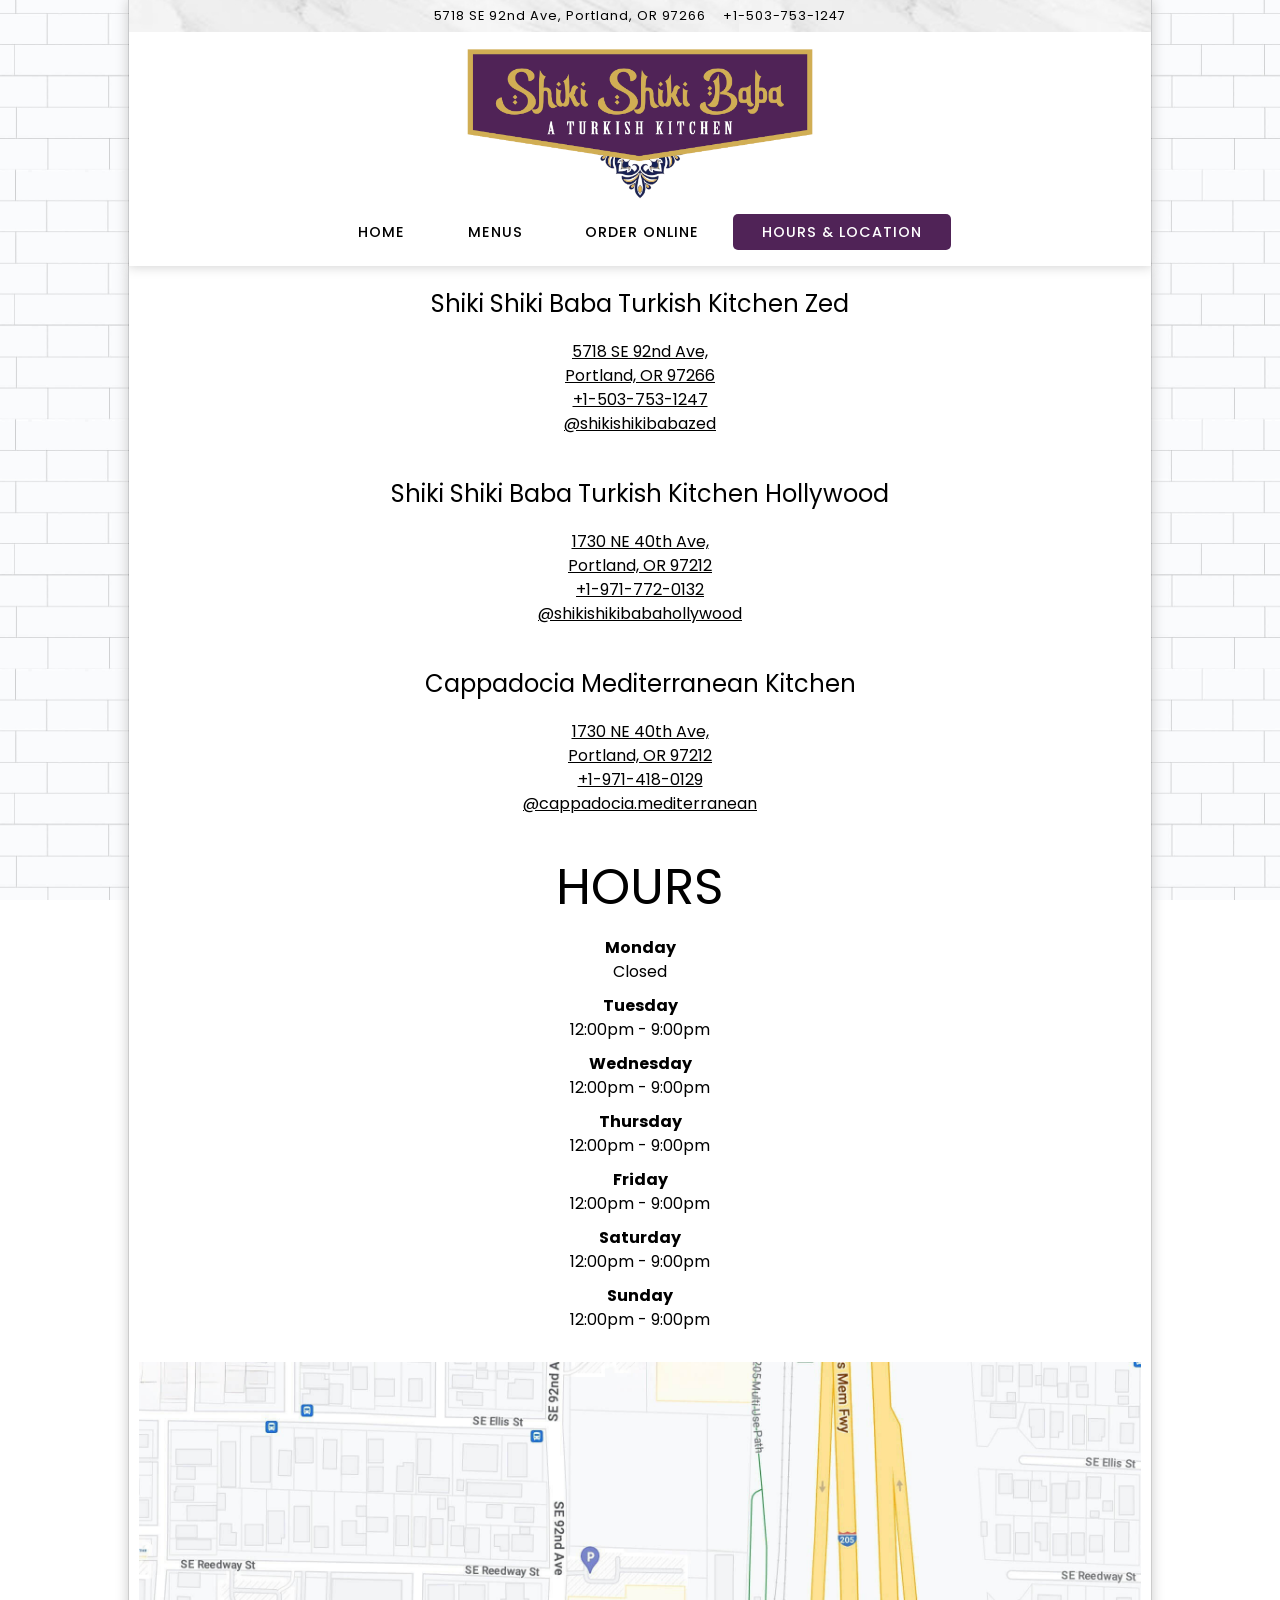
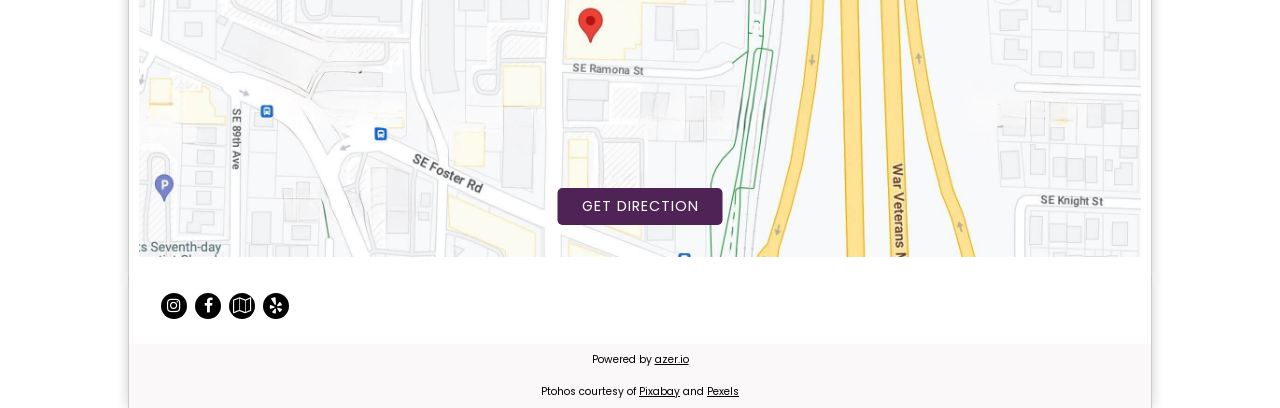
==== commit 5fadc0b7: "update social links" ====
--- a/infos/index.html
+++ b/infos/index.html
@@ -27,7 +27,7 @@
     <meta property="og:url" content="https://www.shikishikibaba.com/infos/">
     <link href="https://fonts.googleapis.com/css?family=Poppins:400,700|Raleway:400,700&display=swap"
         rel="stylesheet" />
-    <link rel="stylesheet" href="../assets/css/main-html.css?v=15" />
+    <link rel="stylesheet" href="../assets/css/main-html.css?v=16" />
     <script>
         window.____params = { assetPath: "../assets/", siteUrl: "../" };
     </script>
@@ -133,6 +133,7 @@
                             target="_blank" rel="noopener"><span>5718 SE 92nd Ave,</span><br><span> Portland, OR
                                 97266</span></a>
                         <br><a class="site-top-bar__tel" href="tel:+1-503-753-1247">+1-503-753-1247</a>
+                        <br><a href="https://www.instagram.com/shikishikibabazed/" target="_blank">@shikishikibabazed</a>
                     </p>
                 </section>
 
@@ -143,6 +144,7 @@
                             rel="noopener"><span>1730 NE 40th Ave,</span><br><span> Portland, OR
                                 97212</span></a>
                         <br><a class="site-top-bar__tel" href="tel:+1-971-772-0132">+1-971-772-0132</a>
+                        <br><a href="https://www.instagram.com/shikishikibabahollywood/" target="_blank">@shikishikibabahollywood</a>
                     </p>
                 </section>
 
@@ -153,6 +155,7 @@
                             rel="noopener"><span>1730 NE 40th Ave,</span><br><span> Portland, OR
                                 97212</span></a>
                         <br><a class="site-top-bar__tel" href="tel:+1-971-418-0129">+1-971-418-0129</a>
+                        <br><a href="https://www.instagram.com/cappadocia.mediterranean/" target="_blank">@cappadocia.mediterranean</a>
                     </p>
                 </section>
 
@@ -179,7 +182,7 @@
                 <div class="site-footer-primary__container container">
                     <ul class="social-accounts">
                         <li>
-                            <a href="https://www.instagram.com/babakitchen_pdx/" target="_blank" rel="noopener"
+                            <a href="https://www.instagram.com/shikishikibabazed/" target="_blank" rel="noopener"
                                 title="Instagram"><span class="fa fa-instagram"></span><span
                                     class="sr-only">Instagram</span></a>
                         </li>
--- a/assets/css/main-html.css
+++ b/assets/css/main-html.css
@@ -1 +1 @@
-@font-face{font-family:FontAwesome;src:url(../fonts/fontawesome-webfont.eot?v=4.7.0);src:url(../fonts/fontawesome-webfont.eot?#iefix&v=4.7.0) format("embedded-opentype"),url(../fonts/fontawesome-webfont.woff2?v=4.7.0) format("woff2"),url(../fonts/fontawesome-webfont.woff?v=4.7.0) format("woff"),url(../fonts/fontawesome-webfont.ttf?v=4.7.0) format("truetype"),url(../fonts/fontawesome-webfont.svg?v=4.7.0#fontawesomeregular) format("svg");font-weight:400;font-style:normal}.fa{display:inline-block;font:normal normal normal 14px/1 FontAwesome;font-size:inherit;text-rendering:auto;-webkit-font-smoothing:antialiased;-moz-osx-font-smoothing:grayscale}.fa-lg{font-size:1.33333333em;line-height:.75em;vertical-align:-15%}.fa-2x{font-size:2em}.fa-3x{font-size:3em}.fa-4x{font-size:4em}.fa-5x{font-size:5em}.fa-fw{width:1.28571429em;text-align:center}.fa-ul{padding-left:0;margin-left:2.14285714em;list-style-type:none}.fa-ul>li{position:relative}.fa-li{position:absolute;left:-2.14285714em;width:2.14285714em;top:.14285714em;text-align:center}.fa-li.fa-lg{left:-1.85714286em}.fa-border{padding:.2em .25em .15em;border:.08em solid #eee;border-radius:.1em}.fa-pull-left{float:left}.fa-pull-right{float:right}.fa.fa-pull-left{margin-right:.3em}.fa.fa-pull-right{margin-left:.3em}.pull-right{float:right}.pull-left{float:left}.fa.pull-left{margin-right:.3em}.fa.pull-right{margin-left:.3em}.fa-spin{animation:a 2s infinite linear}.fa-pulse{animation:a 1s infinite steps(8)}@keyframes a{0%{transform:rotate(0deg)}to{transform:rotate(359deg)}}.fa-rotate-90{-ms-filter:"progid:DXImageTransform.Microsoft.BasicImage(rotation=1)";transform:rotate(90deg)}.fa-rotate-180{-ms-filter:"progid:DXImageTransform.Microsoft.BasicImage(rotation=2)";transform:rotate(180deg)}.fa-rotate-270{-ms-filter:"progid:DXImageTransform.Microsoft.BasicImage(rotation=3)";transform:rotate(270deg)}.fa-flip-horizontal{-ms-filter:"progid:DXImageTransform.Microsoft.BasicImage(rotation=0, mirror=1)";transform:scaleX(-1)}.fa-flip-vertical{-ms-filter:"progid:DXImageTransform.Microsoft.BasicImage(rotation=2, mirror=1)";transform:scaleY(-1)}:root .fa-flip-horizontal,:root .fa-flip-vertical,:root .fa-rotate-90,:root .fa-rotate-180,:root .fa-rotate-270{filter:none}.fa-stack{position:relative;display:inline-block;width:2em;height:2em;line-height:2em;vertical-align:middle}.fa-stack-1x,.fa-stack-2x{position:absolute;left:0;width:100%;text-align:center}.fa-stack-1x{line-height:inherit}.fa-stack-2x{font-size:2em}.fa-inverse{color:#fff}.fa-glass:before{content:"\f000"}.fa-music:before{content:"\f001"}.fa-search:before{content:"\f002"}.fa-envelope-o:before{content:"\f003"}.fa-heart:before{content:"\f004"}.fa-star:before{content:"\f005"}.fa-star-o:before{content:"\f006"}.fa-user:before{content:"\f007"}.fa-film:before{content:"\f008"}.fa-th-large:before{content:"\f009"}.fa-th:before{content:"\f00a"}.fa-th-list:before{content:"\f00b"}.fa-check:before{content:"\f00c"}.fa-close:before,.fa-remove:before,.fa-times:before{content:"\f00d"}.fa-search-plus:before{content:"\f00e"}.fa-search-minus:before{content:"\f010"}.fa-power-off:before{content:"\f011"}.fa-signal:before{content:"\f012"}.fa-cog:before,.fa-gear:before{content:"\f013"}.fa-trash-o:before{content:"\f014"}.fa-home:before{content:"\f015"}.fa-file-o:before{content:"\f016"}.fa-clock-o:before{content:"\f017"}.fa-road:before{content:"\f018"}.fa-download:before{content:"\f019"}.fa-arrow-circle-o-down:before{content:"\f01a"}.fa-arrow-circle-o-up:before{content:"\f01b"}.fa-inbox:before{content:"\f01c"}.fa-play-circle-o:before{content:"\f01d"}.fa-repeat:before,.fa-rotate-right:before{content:"\f01e"}.fa-refresh:before{content:"\f021"}.fa-list-alt:before{content:"\f022"}.fa-lock:before{content:"\f023"}.fa-flag:before{content:"\f024"}.fa-headphones:before{content:"\f025"}.fa-volume-off:before{content:"\f026"}.fa-volume-down:before{content:"\f027"}.fa-volume-up:before{content:"\f028"}.fa-qrcode:before{content:"\f029"}.fa-barcode:before{content:"\f02a"}.fa-tag:before{content:"\f02b"}.fa-tags:before{content:"\f02c"}.fa-book:before{content:"\f02d"}.fa-bookmark:before{content:"\f02e"}.fa-print:before{content:"\f02f"}.fa-camera:before{content:"\f030"}.fa-font:before{content:"\f031"}.fa-bold:before{content:"\f032"}.fa-italic:before{content:"\f033"}.fa-text-height:before{content:"\f034"}.fa-text-width:before{content:"\f035"}.fa-align-left:before{content:"\f036"}.fa-align-center:before{content:"\f037"}.fa-align-right:before{content:"\f038"}.fa-align-justify:before{content:"\f039"}.fa-list:before{content:"\f03a"}.fa-dedent:before,.fa-outdent:before{content:"\f03b"}.fa-indent:before{content:"\f03c"}.fa-video-camera:before{content:"\f03d"}.fa-image:before,.fa-photo:before,.fa-picture-o:before{content:"\f03e"}.fa-pencil:before{content:"\f040"}.fa-map-marker:before{content:"\f041"}.fa-adjust:before{content:"\f042"}.fa-tint:before{content:"\f043"}.fa-edit:before,.fa-pencil-square-o:before{content:"\f044"}.fa-share-square-o:before{content:"\f045"}.fa-check-square-o:before{content:"\f046"}.fa-arrows:before{content:"\f047"}.fa-step-backward:before{content:"\f048"}.fa-fast-backward:before{content:"\f049"}.fa-backward:before{content:"\f04a"}.fa-play:before{content:"\f04b"}.fa-pause:before{content:"\f04c"}.fa-stop:before{content:"\f04d"}.fa-forward:before{content:"\f04e"}.fa-fast-forward:before{content:"\f050"}.fa-step-forward:before{content:"\f051"}.fa-eject:before{content:"\f052"}.fa-chevron-left:before{content:"\f053"}.fa-chevron-right:before{content:"\f054"}.fa-plus-circle:before{content:"\f055"}.fa-minus-circle:before{content:"\f056"}.fa-times-circle:before{content:"\f057"}.fa-check-circle:before{content:"\f058"}.fa-question-circle:before{content:"\f059"}.fa-info-circle:before{content:"\f05a"}.fa-crosshairs:before{content:"\f05b"}.fa-times-circle-o:before{content:"\f05c"}.fa-check-circle-o:before{content:"\f05d"}.fa-ban:before{content:"\f05e"}.fa-arrow-left:before{content:"\f060"}.fa-arrow-right:before{content:"\f061"}.fa-arrow-up:before{content:"\f062"}.fa-arrow-down:before{content:"\f063"}.fa-mail-forward:before,.fa-share:before{content:"\f064"}.fa-expand:before{content:"\f065"}.fa-compress:before{content:"\f066"}.fa-plus:before{content:"\f067"}.fa-minus:before{content:"\f068"}.fa-asterisk:before{content:"\f069"}.fa-exclamation-circle:before{content:"\f06a"}.fa-gift:before{content:"\f06b"}.fa-leaf:before{content:"\f06c"}.fa-fire:before{content:"\f06d"}.fa-eye:before{content:"\f06e"}.fa-eye-slash:before{content:"\f070"}.fa-exclamation-triangle:before,.fa-warning:before{content:"\f071"}.fa-plane:before{content:"\f072"}.fa-calendar:before{content:"\f073"}.fa-random:before{content:"\f074"}.fa-comment:before{content:"\f075"}.fa-magnet:before{content:"\f076"}.fa-chevron-up:before{content:"\f077"}.fa-chevron-down:before{content:"\f078"}.fa-retweet:before{content:"\f079"}.fa-shopping-cart:before{content:"\f07a"}.fa-folder:before{content:"\f07b"}.fa-folder-open:before{content:"\f07c"}.fa-arrows-v:before{content:"\f07d"}.fa-arrows-h:before{content:"\f07e"}.fa-bar-chart-o:before,.fa-bar-chart:before{content:"\f080"}.fa-twitter-square:before{content:"\f081"}.fa-facebook-square:before{content:"\f082"}.fa-camera-retro:before{content:"\f083"}.fa-key:before{content:"\f084"}.fa-cogs:before,.fa-gears:before{content:"\f085"}.fa-comments:before{content:"\f086"}.fa-thumbs-o-up:before{content:"\f087"}.fa-thumbs-o-down:before{content:"\f088"}.fa-star-half:before{content:"\f089"}.fa-heart-o:before{content:"\f08a"}.fa-sign-out:before{content:"\f08b"}.fa-linkedin-square:before{content:"\f08c"}.fa-thumb-tack:before{content:"\f08d"}.fa-external-link:before{content:"\f08e"}.fa-sign-in:before{content:"\f090"}.fa-trophy:before{content:"\f091"}.fa-github-square:before{content:"\f092"}.fa-upload:before{content:"\f093"}.fa-lemon-o:before{content:"\f094"}.fa-phone:before{content:"\f095"}.fa-square-o:before{content:"\f096"}.fa-bookmark-o:before{content:"\f097"}.fa-phone-square:before{content:"\f098"}.fa-twitter:before{content:"\f099"}.fa-facebook-f:before,.fa-facebook:before{content:"\f09a"}.fa-github:before{content:"\f09b"}.fa-unlock:before{content:"\f09c"}.fa-credit-card:before{content:"\f09d"}.fa-feed:before,.fa-rss:before{content:"\f09e"}.fa-hdd-o:before{content:"\f0a0"}.fa-bullhorn:before{content:"\f0a1"}.fa-bell:before{content:"\f0f3"}.fa-certificate:before{content:"\f0a3"}.fa-hand-o-right:before{content:"\f0a4"}.fa-hand-o-left:before{content:"\f0a5"}.fa-hand-o-up:before{content:"\f0a6"}.fa-hand-o-down:before{content:"\f0a7"}.fa-arrow-circle-left:before{content:"\f0a8"}.fa-arrow-circle-right:before{content:"\f0a9"}.fa-arrow-circle-up:before{content:"\f0aa"}.fa-arrow-circle-down:before{content:"\f0ab"}.fa-globe:before{content:"\f0ac"}.fa-wrench:before{content:"\f0ad"}.fa-tasks:before{content:"\f0ae"}.fa-filter:before{content:"\f0b0"}.fa-briefcase:before{content:"\f0b1"}.fa-arrows-alt:before{content:"\f0b2"}.fa-group:before,.fa-users:before{content:"\f0c0"}.fa-chain:before,.fa-link:before{content:"\f0c1"}.fa-cloud:before{content:"\f0c2"}.fa-flask:before{content:"\f0c3"}.fa-cut:before,.fa-scissors:before{content:"\f0c4"}.fa-copy:before,.fa-files-o:before{content:"\f0c5"}.fa-paperclip:before{content:"\f0c6"}.fa-floppy-o:before,.fa-save:before{content:"\f0c7"}.fa-square:before{content:"\f0c8"}.fa-bars:before,.fa-navicon:before,.fa-reorder:before{content:"\f0c9"}.fa-list-ul:before{content:"\f0ca"}.fa-list-ol:before{content:"\f0cb"}.fa-strikethrough:before{content:"\f0cc"}.fa-underline:before{content:"\f0cd"}.fa-table:before{content:"\f0ce"}.fa-magic:before{content:"\f0d0"}.fa-truck:before{content:"\f0d1"}.fa-pinterest:before{content:"\f0d2"}.fa-pinterest-square:before{content:"\f0d3"}.fa-google-plus-square:before{content:"\f0d4"}.fa-google-plus:before{content:"\f0d5"}.fa-money:before{content:"\f0d6"}.fa-caret-down:before{content:"\f0d7"}.fa-caret-up:before{content:"\f0d8"}.fa-caret-left:before{content:"\f0d9"}.fa-caret-right:before{content:"\f0da"}.fa-columns:before{content:"\f0db"}.fa-sort:before,.fa-unsorted:before{content:"\f0dc"}.fa-sort-desc:before,.fa-sort-down:before{content:"\f0dd"}.fa-sort-asc:before,.fa-sort-up:before{content:"\f0de"}.fa-envelope:before{content:"\f0e0"}.fa-linkedin:before{content:"\f0e1"}.fa-rotate-left:before,.fa-undo:before{content:"\f0e2"}.fa-gavel:before,.fa-legal:before{content:"\f0e3"}.fa-dashboard:before,.fa-tachometer:before{content:"\f0e4"}.fa-comment-o:before{content:"\f0e5"}.fa-comments-o:before{content:"\f0e6"}.fa-bolt:before,.fa-flash:before{content:"\f0e7"}.fa-sitemap:before{content:"\f0e8"}.fa-umbrella:before{content:"\f0e9"}.fa-clipboard:before,.fa-paste:before{content:"\f0ea"}.fa-lightbulb-o:before{content:"\f0eb"}.fa-exchange:before{content:"\f0ec"}.fa-cloud-download:before{content:"\f0ed"}.fa-cloud-upload:before{content:"\f0ee"}.fa-user-md:before{content:"\f0f0"}.fa-stethoscope:before{content:"\f0f1"}.fa-suitcase:before{content:"\f0f2"}.fa-bell-o:before{content:"\f0a2"}.fa-coffee:before{content:"\f0f4"}.fa-cutlery:before{content:"\f0f5"}.fa-file-text-o:before{content:"\f0f6"}.fa-building-o:before{content:"\f0f7"}.fa-hospital-o:before{content:"\f0f8"}.fa-ambulance:before{content:"\f0f9"}.fa-medkit:before{content:"\f0fa"}.fa-fighter-jet:before{content:"\f0fb"}.fa-beer:before{content:"\f0fc"}.fa-h-square:before{content:"\f0fd"}.fa-plus-square:before{content:"\f0fe"}.fa-angle-double-left:before{content:"\f100"}.fa-angle-double-right:before{content:"\f101"}.fa-angle-double-up:before{content:"\f102"}.fa-angle-double-down:before{content:"\f103"}.fa-angle-left:before{content:"\f104"}.fa-angle-right:before{content:"\f105"}.fa-angle-up:before{content:"\f106"}.fa-angle-down:before{content:"\f107"}.fa-desktop:before{content:"\f108"}.fa-laptop:before{content:"\f109"}.fa-tablet:before{content:"\f10a"}.fa-mobile-phone:before,.fa-mobile:before{content:"\f10b"}.fa-circle-o:before{content:"\f10c"}.fa-quote-left:before{content:"\f10d"}.fa-quote-right:before{content:"\f10e"}.fa-spinner:before{content:"\f110"}.fa-circle:before{content:"\f111"}.fa-mail-reply:before,.fa-reply:before{content:"\f112"}.fa-github-alt:before{content:"\f113"}.fa-folder-o:before{content:"\f114"}.fa-folder-open-o:before{content:"\f115"}.fa-smile-o:before{content:"\f118"}.fa-frown-o:before{content:"\f119"}.fa-meh-o:before{content:"\f11a"}.fa-gamepad:before{content:"\f11b"}.fa-keyboard-o:before{content:"\f11c"}.fa-flag-o:before{content:"\f11d"}.fa-flag-checkered:before{content:"\f11e"}.fa-terminal:before{content:"\f120"}.fa-code:before{content:"\f121"}.fa-mail-reply-all:before,.fa-reply-all:before{content:"\f122"}.fa-star-half-empty:before,.fa-star-half-full:before,.fa-star-half-o:before{content:"\f123"}.fa-location-arrow:before{content:"\f124"}.fa-crop:before{content:"\f125"}.fa-code-fork:before{content:"\f126"}.fa-chain-broken:before,.fa-unlink:before{content:"\f127"}.fa-question:before{content:"\f128"}.fa-info:before{content:"\f129"}.fa-exclamation:before{content:"\f12a"}.fa-superscript:before{content:"\f12b"}.fa-subscript:before{content:"\f12c"}.fa-eraser:before{content:"\f12d"}.fa-puzzle-piece:before{content:"\f12e"}.fa-microphone:before{content:"\f130"}.fa-microphone-slash:before{content:"\f131"}.fa-shield:before{content:"\f132"}.fa-calendar-o:before{content:"\f133"}.fa-fire-extinguisher:before{content:"\f134"}.fa-rocket:before{content:"\f135"}.fa-maxcdn:before{content:"\f136"}.fa-chevron-circle-left:before{content:"\f137"}.fa-chevron-circle-right:before{content:"\f138"}.fa-chevron-circle-up:before{content:"\f139"}.fa-chevron-circle-down:before{content:"\f13a"}.fa-html5:before{content:"\f13b"}.fa-css3:before{content:"\f13c"}.fa-anchor:before{content:"\f13d"}.fa-unlock-alt:before{content:"\f13e"}.fa-bullseye:before{content:"\f140"}.fa-ellipsis-h:before{content:"\f141"}.fa-ellipsis-v:before{content:"\f142"}.fa-rss-square:before{content:"\f143"}.fa-play-circle:before{content:"\f144"}.fa-ticket:before{content:"\f145"}.fa-minus-square:before{content:"\f146"}.fa-minus-square-o:before{content:"\f147"}.fa-level-up:before{content:"\f148"}.fa-level-down:before{content:"\f149"}.fa-check-square:before{content:"\f14a"}.fa-pencil-square:before{content:"\f14b"}.fa-external-link-square:before{content:"\f14c"}.fa-share-square:before{content:"\f14d"}.fa-compass:before{content:"\f14e"}.fa-caret-square-o-down:before,.fa-toggle-down:before{content:"\f150"}.fa-caret-square-o-up:before,.fa-toggle-up:before{content:"\f151"}.fa-caret-square-o-right:before,.fa-toggle-right:before{content:"\f152"}.fa-eur:before,.fa-euro:before{content:"\f153"}.fa-gbp:before{content:"\f154"}.fa-dollar:before,.fa-usd:before{content:"\f155"}.fa-inr:before,.fa-rupee:before{content:"\f156"}.fa-cny:before,.fa-jpy:before,.fa-rmb:before,.fa-yen:before{content:"\f157"}.fa-rouble:before,.fa-rub:before,.fa-ruble:before{content:"\f158"}.fa-krw:before,.fa-won:before{content:"\f159"}.fa-bitcoin:before,.fa-btc:before{content:"\f15a"}.fa-file:before{content:"\f15b"}.fa-file-text:before{content:"\f15c"}.fa-sort-alpha-asc:before{content:"\f15d"}.fa-sort-alpha-desc:before{content:"\f15e"}.fa-sort-amount-asc:before{content:"\f160"}.fa-sort-amount-desc:before{content:"\f161"}.fa-sort-numeric-asc:before{content:"\f162"}.fa-sort-numeric-desc:before{content:"\f163"}.fa-thumbs-up:before{content:"\f164"}.fa-thumbs-down:before{content:"\f165"}.fa-youtube-square:before{content:"\f166"}.fa-youtube:before{content:"\f167"}.fa-xing:before{content:"\f168"}.fa-xing-square:before{content:"\f169"}.fa-youtube-play:before{content:"\f16a"}.fa-dropbox:before{content:"\f16b"}.fa-stack-overflow:before{content:"\f16c"}.fa-instagram:before{content:"\f16d"}.fa-flickr:before{content:"\f16e"}.fa-adn:before{content:"\f170"}.fa-bitbucket:before{content:"\f171"}.fa-bitbucket-square:before{content:"\f172"}.fa-tumblr:before{content:"\f173"}.fa-tumblr-square:before{content:"\f174"}.fa-long-arrow-down:before{content:"\f175"}.fa-long-arrow-up:before{content:"\f176"}.fa-long-arrow-left:before{content:"\f177"}.fa-long-arrow-right:before{content:"\f178"}.fa-apple:before{content:"\f179"}.fa-windows:before{content:"\f17a"}.fa-android:before{content:"\f17b"}.fa-linux:before{content:"\f17c"}.fa-dribbble:before{content:"\f17d"}.fa-skype:before{content:"\f17e"}.fa-foursquare:before{content:"\f180"}.fa-trello:before{content:"\f181"}.fa-female:before{content:"\f182"}.fa-male:before{content:"\f183"}.fa-gittip:before,.fa-gratipay:before{content:"\f184"}.fa-sun-o:before{content:"\f185"}.fa-moon-o:before{content:"\f186"}.fa-archive:before{content:"\f187"}.fa-bug:before{content:"\f188"}.fa-vk:before{content:"\f189"}.fa-weibo:before{content:"\f18a"}.fa-renren:before{content:"\f18b"}.fa-pagelines:before{content:"\f18c"}.fa-stack-exchange:before{content:"\f18d"}.fa-arrow-circle-o-right:before{content:"\f18e"}.fa-arrow-circle-o-left:before{content:"\f190"}.fa-caret-square-o-left:before,.fa-toggle-left:before{content:"\f191"}.fa-dot-circle-o:before{content:"\f192"}.fa-wheelchair:before{content:"\f193"}.fa-vimeo-square:before{content:"\f194"}.fa-try:before,.fa-turkish-lira:before{content:"\f195"}.fa-plus-square-o:before{content:"\f196"}.fa-space-shuttle:before{content:"\f197"}.fa-slack:before{content:"\f198"}.fa-envelope-square:before{content:"\f199"}.fa-wordpress:before{content:"\f19a"}.fa-openid:before{content:"\f19b"}.fa-bank:before,.fa-institution:before,.fa-university:before{content:"\f19c"}.fa-graduation-cap:before,.fa-mortar-board:before{content:"\f19d"}.fa-yahoo:before{content:"\f19e"}.fa-google:before{content:"\f1a0"}.fa-reddit:before{content:"\f1a1"}.fa-reddit-square:before{content:"\f1a2"}.fa-stumbleupon-circle:before{content:"\f1a3"}.fa-stumbleupon:before{content:"\f1a4"}.fa-delicious:before{content:"\f1a5"}.fa-digg:before{content:"\f1a6"}.fa-pied-piper-pp:before{content:"\f1a7"}.fa-pied-piper-alt:before{content:"\f1a8"}.fa-drupal:before{content:"\f1a9"}.fa-joomla:before{content:"\f1aa"}.fa-language:before{content:"\f1ab"}.fa-fax:before{content:"\f1ac"}.fa-building:before{content:"\f1ad"}.fa-child:before{content:"\f1ae"}.fa-paw:before{content:"\f1b0"}.fa-spoon:before{content:"\f1b1"}.fa-cube:before{content:"\f1b2"}.fa-cubes:before{content:"\f1b3"}.fa-behance:before{content:"\f1b4"}.fa-behance-square:before{content:"\f1b5"}.fa-steam:before{content:"\f1b6"}.fa-steam-square:before{content:"\f1b7"}.fa-recycle:before{content:"\f1b8"}.fa-automobile:before,.fa-car:before{content:"\f1b9"}.fa-cab:before,.fa-taxi:before{content:"\f1ba"}.fa-tree:before{content:"\f1bb"}.fa-spotify:before{content:"\f1bc"}.fa-deviantart:before{content:"\f1bd"}.fa-soundcloud:before{content:"\f1be"}.fa-database:before{content:"\f1c0"}.fa-file-pdf-o:before{content:"\f1c1"}.fa-file-word-o:before{content:"\f1c2"}.fa-file-excel-o:before{content:"\f1c3"}.fa-file-powerpoint-o:before{content:"\f1c4"}.fa-file-image-o:before,.fa-file-photo-o:before,.fa-file-picture-o:before{content:"\f1c5"}.fa-file-archive-o:before,.fa-file-zip-o:before{content:"\f1c6"}.fa-file-audio-o:before,.fa-file-sound-o:before{content:"\f1c7"}.fa-file-movie-o:before,.fa-file-video-o:before{content:"\f1c8"}.fa-file-code-o:before{content:"\f1c9"}.fa-vine:before{content:"\f1ca"}.fa-codepen:before{content:"\f1cb"}.fa-jsfiddle:before{content:"\f1cc"}.fa-life-bouy:before,.fa-life-buoy:before,.fa-life-ring:before,.fa-life-saver:before,.fa-support:before{content:"\f1cd"}.fa-circle-o-notch:before{content:"\f1ce"}.fa-ra:before,.fa-rebel:before,.fa-resistance:before{content:"\f1d0"}.fa-empire:before,.fa-ge:before{content:"\f1d1"}.fa-git-square:before{content:"\f1d2"}.fa-git:before{content:"\f1d3"}.fa-hacker-news:before,.fa-y-combinator-square:before,.fa-yc-square:before{content:"\f1d4"}.fa-tencent-weibo:before{content:"\f1d5"}.fa-qq:before{content:"\f1d6"}.fa-wechat:before,.fa-weixin:before{content:"\f1d7"}.fa-paper-plane:before,.fa-send:before{content:"\f1d8"}.fa-paper-plane-o:before,.fa-send-o:before{content:"\f1d9"}.fa-history:before{content:"\f1da"}.fa-circle-thin:before{content:"\f1db"}.fa-header:before{content:"\f1dc"}.fa-paragraph:before{content:"\f1dd"}.fa-sliders:before{content:"\f1de"}.fa-share-alt:before{content:"\f1e0"}.fa-share-alt-square:before{content:"\f1e1"}.fa-bomb:before{content:"\f1e2"}.fa-futbol-o:before,.fa-soccer-ball-o:before{content:"\f1e3"}.fa-tty:before{content:"\f1e4"}.fa-binoculars:before{content:"\f1e5"}.fa-plug:before{content:"\f1e6"}.fa-slideshare:before{content:"\f1e7"}.fa-twitch:before{content:"\f1e8"}.fa-yelp:before{content:"\f1e9"}.fa-newspaper-o:before{content:"\f1ea"}.fa-wifi:before{content:"\f1eb"}.fa-calculator:before{content:"\f1ec"}.fa-paypal:before{content:"\f1ed"}.fa-google-wallet:before{content:"\f1ee"}.fa-cc-visa:before{content:"\f1f0"}.fa-cc-mastercard:before{content:"\f1f1"}.fa-cc-discover:before{content:"\f1f2"}.fa-cc-amex:before{content:"\f1f3"}.fa-cc-paypal:before{content:"\f1f4"}.fa-cc-stripe:before{content:"\f1f5"}.fa-bell-slash:before{content:"\f1f6"}.fa-bell-slash-o:before{content:"\f1f7"}.fa-trash:before{content:"\f1f8"}.fa-copyright:before{content:"\f1f9"}.fa-at:before{content:"\f1fa"}.fa-eyedropper:before{content:"\f1fb"}.fa-paint-brush:before{content:"\f1fc"}.fa-birthday-cake:before{content:"\f1fd"}.fa-area-chart:before{content:"\f1fe"}.fa-pie-chart:before{content:"\f200"}.fa-line-chart:before{content:"\f201"}.fa-lastfm:before{content:"\f202"}.fa-lastfm-square:before{content:"\f203"}.fa-toggle-off:before{content:"\f204"}.fa-toggle-on:before{content:"\f205"}.fa-bicycle:before{content:"\f206"}.fa-bus:before{content:"\f207"}.fa-ioxhost:before{content:"\f208"}.fa-angellist:before{content:"\f209"}.fa-cc:before{content:"\f20a"}.fa-ils:before,.fa-shekel:before,.fa-sheqel:before{content:"\f20b"}.fa-meanpath:before{content:"\f20c"}.fa-buysellads:before{content:"\f20d"}.fa-connectdevelop:before{content:"\f20e"}.fa-dashcube:before{content:"\f210"}.fa-forumbee:before{content:"\f211"}.fa-leanpub:before{content:"\f212"}.fa-sellsy:before{content:"\f213"}.fa-shirtsinbulk:before{content:"\f214"}.fa-simplybuilt:before{content:"\f215"}.fa-skyatlas:before{content:"\f216"}.fa-cart-plus:before{content:"\f217"}.fa-cart-arrow-down:before{content:"\f218"}.fa-diamond:before{content:"\f219"}.fa-ship:before{content:"\f21a"}.fa-user-secret:before{content:"\f21b"}.fa-motorcycle:before{content:"\f21c"}.fa-street-view:before{content:"\f21d"}.fa-heartbeat:before{content:"\f21e"}.fa-venus:before{content:"\f221"}.fa-mars:before{content:"\f222"}.fa-mercury:before{content:"\f223"}.fa-intersex:before,.fa-transgender:before{content:"\f224"}.fa-transgender-alt:before{content:"\f225"}.fa-venus-double:before{content:"\f226"}.fa-mars-double:before{content:"\f227"}.fa-venus-mars:before{content:"\f228"}.fa-mars-stroke:before{content:"\f229"}.fa-mars-stroke-v:before{content:"\f22a"}.fa-mars-stroke-h:before{content:"\f22b"}.fa-neuter:before{content:"\f22c"}.fa-genderless:before{content:"\f22d"}.fa-facebook-official:before{content:"\f230"}.fa-pinterest-p:before{content:"\f231"}.fa-whatsapp:before{content:"\f232"}.fa-server:before{content:"\f233"}.fa-user-plus:before{content:"\f234"}.fa-user-times:before{content:"\f235"}.fa-bed:before,.fa-hotel:before{content:"\f236"}.fa-viacoin:before{content:"\f237"}.fa-train:before{content:"\f238"}.fa-subway:before{content:"\f239"}.fa-medium:before{content:"\f23a"}.fa-y-combinator:before,.fa-yc:before{content:"\f23b"}.fa-optin-monster:before{content:"\f23c"}.fa-opencart:before{content:"\f23d"}.fa-expeditedssl:before{content:"\f23e"}.fa-battery-4:before,.fa-battery-full:before,.fa-battery:before{content:"\f240"}.fa-battery-3:before,.fa-battery-three-quarters:before{content:"\f241"}.fa-battery-2:before,.fa-battery-half:before{content:"\f242"}.fa-battery-1:before,.fa-battery-quarter:before{content:"\f243"}.fa-battery-0:before,.fa-battery-empty:before{content:"\f244"}.fa-mouse-pointer:before{content:"\f245"}.fa-i-cursor:before{content:"\f246"}.fa-object-group:before{content:"\f247"}.fa-object-ungroup:before{content:"\f248"}.fa-sticky-note:before{content:"\f249"}.fa-sticky-note-o:before{content:"\f24a"}.fa-cc-jcb:before{content:"\f24b"}.fa-cc-diners-club:before{content:"\f24c"}.fa-clone:before{content:"\f24d"}.fa-balance-scale:before{content:"\f24e"}.fa-hourglass-o:before{content:"\f250"}.fa-hourglass-1:before,.fa-hourglass-start:before{content:"\f251"}.fa-hourglass-2:before,.fa-hourglass-half:before{content:"\f252"}.fa-hourglass-3:before,.fa-hourglass-end:before{content:"\f253"}.fa-hourglass:before{content:"\f254"}.fa-hand-grab-o:before,.fa-hand-rock-o:before{content:"\f255"}.fa-hand-paper-o:before,.fa-hand-stop-o:before{content:"\f256"}.fa-hand-scissors-o:before{content:"\f257"}.fa-hand-lizard-o:before{content:"\f258"}.fa-hand-spock-o:before{content:"\f259"}.fa-hand-pointer-o:before{content:"\f25a"}.fa-hand-peace-o:before{content:"\f25b"}.fa-trademark:before{content:"\f25c"}.fa-registered:before{content:"\f25d"}.fa-creative-commons:before{content:"\f25e"}.fa-gg:before{content:"\f260"}.fa-gg-circle:before{content:"\f261"}.fa-tripadvisor:before{content:"\f262"}.fa-odnoklassniki:before{content:"\f263"}.fa-odnoklassniki-square:before{content:"\f264"}.fa-get-pocket:before{content:"\f265"}.fa-wikipedia-w:before{content:"\f266"}.fa-safari:before{content:"\f267"}.fa-chrome:before{content:"\f268"}.fa-firefox:before{content:"\f269"}.fa-opera:before{content:"\f26a"}.fa-internet-explorer:before{content:"\f26b"}.fa-television:before,.fa-tv:before{content:"\f26c"}.fa-contao:before{content:"\f26d"}.fa-500px:before{content:"\f26e"}.fa-amazon:before{content:"\f270"}.fa-calendar-plus-o:before{content:"\f271"}.fa-calendar-minus-o:before{content:"\f272"}.fa-calendar-times-o:before{content:"\f273"}.fa-calendar-check-o:before{content:"\f274"}.fa-industry:before{content:"\f275"}.fa-map-pin:before{content:"\f276"}.fa-map-signs:before{content:"\f277"}.fa-map-o:before{content:"\f278"}.fa-map:before{content:"\f279"}.fa-commenting:before{content:"\f27a"}.fa-commenting-o:before{content:"\f27b"}.fa-houzz:before{content:"\f27c"}.fa-vimeo:before{content:"\f27d"}.fa-black-tie:before{content:"\f27e"}.fa-fonticons:before{content:"\f280"}.fa-reddit-alien:before{content:"\f281"}.fa-edge:before{content:"\f282"}.fa-credit-card-alt:before{content:"\f283"}.fa-codiepie:before{content:"\f284"}.fa-modx:before{content:"\f285"}.fa-fort-awesome:before{content:"\f286"}.fa-usb:before{content:"\f287"}.fa-product-hunt:before{content:"\f288"}.fa-mixcloud:before{content:"\f289"}.fa-scribd:before{content:"\f28a"}.fa-pause-circle:before{content:"\f28b"}.fa-pause-circle-o:before{content:"\f28c"}.fa-stop-circle:before{content:"\f28d"}.fa-stop-circle-o:before{content:"\f28e"}.fa-shopping-bag:before{content:"\f290"}.fa-shopping-basket:before{content:"\f291"}.fa-hashtag:before{content:"\f292"}.fa-bluetooth:before{content:"\f293"}.fa-bluetooth-b:before{content:"\f294"}.fa-percent:before{content:"\f295"}.fa-gitlab:before{content:"\f296"}.fa-wpbeginner:before{content:"\f297"}.fa-wpforms:before{content:"\f298"}.fa-envira:before{content:"\f299"}.fa-universal-access:before{content:"\f29a"}.fa-wheelchair-alt:before{content:"\f29b"}.fa-question-circle-o:before{content:"\f29c"}.fa-blind:before{content:"\f29d"}.fa-audio-description:before{content:"\f29e"}.fa-volume-control-phone:before{content:"\f2a0"}.fa-braille:before{content:"\f2a1"}.fa-assistive-listening-systems:before{content:"\f2a2"}.fa-american-sign-language-interpreting:before,.fa-asl-interpreting:before{content:"\f2a3"}.fa-deaf:before,.fa-deafness:before,.fa-hard-of-hearing:before{content:"\f2a4"}.fa-glide:before{content:"\f2a5"}.fa-glide-g:before{content:"\f2a6"}.fa-sign-language:before,.fa-signing:before{content:"\f2a7"}.fa-low-vision:before{content:"\f2a8"}.fa-viadeo:before{content:"\f2a9"}.fa-viadeo-square:before{content:"\f2aa"}.fa-snapchat:before{content:"\f2ab"}.fa-snapchat-ghost:before{content:"\f2ac"}.fa-snapchat-square:before{content:"\f2ad"}.fa-pied-piper:before{content:"\f2ae"}.fa-first-order:before{content:"\f2b0"}.fa-yoast:before{content:"\f2b1"}.fa-themeisle:before{content:"\f2b2"}.fa-google-plus-circle:before,.fa-google-plus-official:before{content:"\f2b3"}.fa-fa:before,.fa-font-awesome:before{content:"\f2b4"}.fa-handshake-o:before{content:"\f2b5"}.fa-envelope-open:before{content:"\f2b6"}.fa-envelope-open-o:before{content:"\f2b7"}.fa-linode:before{content:"\f2b8"}.fa-address-book:before{content:"\f2b9"}.fa-address-book-o:before{content:"\f2ba"}.fa-address-card:before,.fa-vcard:before{content:"\f2bb"}.fa-address-card-o:before,.fa-vcard-o:before{content:"\f2bc"}.fa-user-circle:before{content:"\f2bd"}.fa-user-circle-o:before{content:"\f2be"}.fa-user-o:before{content:"\f2c0"}.fa-id-badge:before{content:"\f2c1"}.fa-drivers-license:before,.fa-id-card:before{content:"\f2c2"}.fa-drivers-license-o:before,.fa-id-card-o:before{content:"\f2c3"}.fa-quora:before{content:"\f2c4"}.fa-free-code-camp:before{content:"\f2c5"}.fa-telegram:before{content:"\f2c6"}.fa-thermometer-4:before,.fa-thermometer-full:before,.fa-thermometer:before{content:"\f2c7"}.fa-thermometer-3:before,.fa-thermometer-three-quarters:before{content:"\f2c8"}.fa-thermometer-2:before,.fa-thermometer-half:before{content:"\f2c9"}.fa-thermometer-1:before,.fa-thermometer-quarter:before{content:"\f2ca"}.fa-thermometer-0:before,.fa-thermometer-empty:before{content:"\f2cb"}.fa-shower:before{content:"\f2cc"}.fa-bath:before,.fa-bathtub:before,.fa-s15:before{content:"\f2cd"}.fa-podcast:before{content:"\f2ce"}.fa-window-maximize:before{content:"\f2d0"}.fa-window-minimize:before{content:"\f2d1"}.fa-window-restore:before{content:"\f2d2"}.fa-times-rectangle:before,.fa-window-close:before{content:"\f2d3"}.fa-times-rectangle-o:before,.fa-window-close-o:before{content:"\f2d4"}.fa-bandcamp:before{content:"\f2d5"}.fa-grav:before{content:"\f2d6"}.fa-etsy:before{content:"\f2d7"}.fa-imdb:before{content:"\f2d8"}.fa-ravelry:before{content:"\f2d9"}.fa-eercast:before{content:"\f2da"}.fa-microchip:before{content:"\f2db"}.fa-snowflake-o:before{content:"\f2dc"}.fa-superpowers:before{content:"\f2dd"}.fa-wpexplorer:before{content:"\f2de"}.fa-meetup:before{content:"\f2e0"}.sr-only{position:absolute;width:1px;height:1px;padding:0;margin:-1px;overflow:hidden;clip:rect(0,0,0,0);border:0}.sr-only-focusable:active,.sr-only-focusable:focus{position:static;width:auto;height:auto;margin:0;overflow:visible;clip:auto}*,:after,:before{box-sizing:inherit}html{box-sizing:border-box}*,:after,:before{box-sizing:inherit}html{-ms-text-size-adjust:100%;-webkit-text-size-adjust:100%}article,aside,details,figcaption,figure,footer,header,main,menu,nav,section{display:block}summary{display:list-item}audio,canvas,progress,video{display:inline-block}progress{vertical-align:baseline}audio:not([controls]){display:none;height:0}[hidden],template{display:none}a:active,a:hover{outline-width:0}abbr[title]{border-bottom:none;text-decoration:underline;-webkit-text-decoration:underline dotted;text-decoration:underline dotted}b,strong{font-weight:bolder}dfn{font-style:italic}mark{background:#ff0;color:#000}small{font-size:80%}sub,sup{font-size:75%;line-height:0;position:relative;vertical-align:baseline}sub{bottom:-.25em}sup{top:-.5em}figure{margin:1em 40px}img{border-style:none}code,kbd,pre,samp{font-family:monospace,monospace;font-size:1em}hr{box-sizing:content-box;height:0;overflow:visible}button,input,optgroup,select,textarea{font:inherit;margin:0}optgroup{font-weight:700}button,input{overflow:visible}button,select{text-transform:none}[type=button],[type=reset],[type=submit],button{-webkit-appearance:button}[type=button]::-moz-focus-inner,[type=reset]::-moz-focus-inner,[type=submit]::-moz-focus-inner,button::-moz-focus-inner{border-style:none;padding:0}[type=button]:-moz-focusring,[type=reset]:-moz-focusring,[type=submit]:-moz-focusring,button:-moz-focusring{outline:1px dotted ButtonText}fieldset{border:1px solid silver;margin:0 2px;padding:.35em .625em .75em}legend{color:inherit;display:table;max-width:100%;padding:0;white-space:normal}textarea{overflow:auto}[type=checkbox],[type=radio]{padding:0}[type=number]::-webkit-inner-spin-button,[type=number]::-webkit-outer-spin-button{height:auto}[type=search]{-webkit-appearance:textfield;outline-offset:-2px}[type=search]::-webkit-search-decoration{-webkit-appearance:none}::-webkit-file-upload-button{-webkit-appearance:button;font:inherit}body,html{width:100%;height:100%;-webkit-tap-highlight-color:rgba(0,0,0,0);box-sizing:border-box;font-family:Poppins,"sans-serif";font-size:16px;-ms-text-size-adjust:100%;-webkit-text-size-adjust:100%;display:block}html{overflow-x:hidden}h1{font-size:36px}h2{font-size:30px}h3{font-size:24px}h4{font-size:20px}h5{font-size:18px}h6{font-size:16px}.azr-serif{font-family:serif}h1,h2,h3,h4,h5,h6{font-weight:400;margin:10px 0}h1{line-height:1.25}.h1-48{font-size:48px!important;margin:0}@media only screen and (max-width:400px){.h1-48{font-size:40px!important}h1{font-size:32px}h2{font-size:26px}h3{font-size:20px}h4{font-size:18px}h5{font-size:16px}h6{font-size:14px}}.azr-wide{letter-spacing:4px}hr{border:0;border-top:1px solid #eee;margin:20px 0}.azr-image{max-width:100%;height:auto}a{color:inherit}article,aside,details,figcaption,figure,footer,header,hgroup,main,menu,nav,section,summary{display:block}dl,ol,ul{margin-top:0;margin-bottom:1rem}body{font-family:Poppins;font-size:1rem;line-height:1.5;color:#000;font-weight:400;letter-spacing:0;margin:0}body,body.is-boxed{background-color:#fff;background-repeat:repeat;background-position:0 0}body.is-boxed{background-attachment:fixed;background-size:750px;background-position:50%}.btn,.h1,.h2,.h3,.h4,.site-nav-link,a,button,h1,h2,h3,h4,p{-webkit-font-smoothing:antialiased;-moz-osx-font-smoothing:grayscale}a{transition:color .2s ease-in-out 0s}[role=button],a,area,button,input,label,select,summary,textarea{touch-action:manipulation}a{color:#000;text-decoration:underline;background-color:transparent}img{border:0;vertical-align:middle}.site-container{position:relative;height:100%;margin-left:auto;margin-right:auto;max-width:1200px}@media (min-width:800px){.site-container{width:80%}}.site-content,footer,header{border-left:1px solid rgba(0,0,0,.2);border-right:1px solid rgba(0,0,0,.2);box-shadow:0 0 12px #ccc}h1,h2,h3,h4,h5,h6{margin-top:0;margin-bottom:.5rem}h2{font-size:2.25rem}.h2,h2{font-family:Poppins;color:#000;font-weight:400}.btn,.h2,h2{text-transform:uppercase}.btn{border-radius:0;padding:.5rem 1.5rem;webkit-transition:all .2s ease-in-out 0s;transition:all .2s ease-in-out 0s;font-size:.9rem;text-decoration:none;letter-spacing:1px;border-width:1px}.btn-brand{border-radius:5px;font-family:Poppins;color:#fff;background-color:#502357;border-color:#502357;cursor:pointer}.btn-brand.active,.btn-brand:hover{background-color:#000;border-color:#000}.brand-link{color:#161616;text-decoration:none}.brand-link.doordash{color:#ff2f07}.brand-link:hover{color:#656565;text-decoration:underline}.no-max-width{max-width:none!important}.position-relative{position:relative}.azr-code,.azr-section{margin-top:16px!important;margin-bottom:16px!important}.azr-tiny{font-size:10px!important}.azr-xsmall{font-size:11px!important}.azr-small{font-size:12px!important}.azr-medium{font-size:15px!important}.azr-font-18,.azr-large{font-size:18px!important}.azr-button-xlarge,.azr-xlarge{font-size:24px!important}.azr-button-xlarge{height:62px!important;line-height:62px!important;padding:0 1.5rem!important}.azr-button-large{height:52px!important;line-height:52px!important;padding:0 1.5rem!important;font-size:18px!important}.azr-clear:after,.azr-clear:before{content:"";display:table;clear:both}.azr-padding-16{padding-top:16px!important;padding-bottom:16px!important}.azr-bar{width:100%;overflow:hidden}.azr-center .azr-bar{display:inline-block;width:auto;text-align:center}.azr-hide{display:none!important}.azr-col,.azr-half,.azr-quarter,.azr-third,.azr-threequarter,.azr-twothird{float:left;width:100%}.azr-col.s1{width:8.33333%}.azr-col.s2{width:16.66666%}.azr-col.s3{width:24.99999%}.azr-col.s4{width:33.33333%}.azr-col.s5{width:41.66666%}.azr-col.s6{width:49.99999%}.azr-col.s7{width:58.33333%}.azr-col.s8{width:66.66666%}.azr-col.s9{width:74.99999%}.azr-col.s10{width:83.33333%}.azr-col.s11{width:91.66666%}.azr-col.s12{width:99.99999%}.azr-center-form{width:500px;margin:auto}@media (max-width:600px){.azr-center-form{width:100%}}@media (min-width:601px){.azr-col.m1{width:8.33333%}.azr-col.m2{width:16.66666%}.azr-col.m3,.azr-quarter{width:24.99999%}.azr-col.m4,.azr-third{width:33.33333%}.azr-col.m5{width:41.66666%}.azr-col.m6,.azr-half{width:49.99999%}.azr-col.m7{width:58.33333%}.azr-col.m8,.azr-twothird{width:66.66666%}.azr-col.m9,.azr-threequarter{width:74.99999%}.azr-col.m10{width:83.33333%}.azr-col.m11{width:91.66666%}.azr-col.m12{width:99.99999%}}@media (min-width:993px){.azr-col.l1{width:8.33333%}.azr-col.l2{width:16.66666%}.azr-col.l3{width:24.99999%}.azr-col.l4{width:33.33333%}.azr-col.l5{width:41.66666%}.azr-col.l6{width:49.99999%}.azr-col.l7{width:58.33333%}.azr-col.l8{width:66.66666%}.azr-col.l9{width:74.99999%}.azr-col.l10{width:83.33333%}.azr-col.l11{width:91.66666%}.azr-col.l12{width:99.99999%}}.azr-red{color:#9d1818}.azr-yellow{color:#796f02}.azr-green{color:#48955a}.azr-blue{color:#505ab4}.azr-input{padding:8px;display:block;border:none;border-bottom:1px solid #ccc;width:100%;outline:none}.azr-input:focus{border-bottom:1px solid #429dcc}.azr-input.error{border-bottom:1px solid #d43a51;color:#d43a51}.azr-input.full-border{border:1px solid #ccc}.azr-input.full-border:focus{border:1px solid #429dcc}.azr-input.dark{background-color:#313443;border-bottom:1px solid #4e536b;color:#fff}.azr-input.dark:focus{border-bottom:1px solid #64b8e2}.azr-flex-label{display:inline-flex;flex-direction:column;justify-content:space-between;vertical-align:middle;text-align:left}.azr-flex-label span{margin:0 18px}.azr-flex-label sup{left:4px;top:-19px}.azr-flex-label sub,.azr-flex-label sup{font-size:12px;line-height:24px;vertical-align:baseline}.azr-flex-label sub{margin-left:-15px}form label{color:#282f37!important;opacity:.8}form .succeed_message{color:#3a3a3a;background:#c8efb5;width:100%;border:1px solid #5dd44d;font-size:12px;line-height:20px;padding:10px;display:none}form .succeed_message.active{display:block}form.dark label{color:#fff!important;opacity:.8}.error_message{color:#fff;background:#d43a51;width:100%;border-bottom-left-radius:3px;border-bottom-right-radius:3px;font-size:12px;line-height:20px;padding:3px;display:none}.error_message.active{display:block}.site-header{position:relative;z-index:10;width:100%;display:block}.site-header .site-top-bar{width:100%;text-align:center;position:relative;float:left;min-height:1px;padding-left:.9375rem;padding-right:.9375rem;margin-top:.5em;margin-bottom:1em}.site-header .site-top-bar:only-child{width:100%;text-align:center;margin-top:0;margin-bottom:0}.site-header .site-top-bar span{white-space:nowrap}.site-header .site-top-bar__address,.site-header .site-top-bar__tel{color:#000;display:inline-block;text-decoration:none}.site-header .site-top-bar__address{cursor:pointer;margin-right:1em}.site-header .site-top-bar__right{display:flex;justify-content:flex-start;min-width:150px;margin:0;padding:0;position:absolute;top:0;right:1.875rem}.site-header .site-top-bar__right div{margin:auto}@media (min-width:544px){.site-header .site-top-bar{padding-left:.9375rem;padding-right:.9375rem}}.site-header .site-powered-by,.site-header .site-top-bar{letter-spacing:1px}.site-header-secondary{width:100%;height:45px;font-size:.8rem;background-color:#faf8f8;padding-top:.5em;padding-bottom:.5em;background-repeat:repeat;background-position:0 0}.site-header-secondary .site-top-bar{background-size:cover;background-position:bottom}.site-header-primary{width:100%;background-color:#fff;padding-top:1rem;padding-bottom:1rem}.site-header-primary .container{position:relative}.site-header .site-logo{width:auto;margin:0 auto 1rem}@media (max-width:888px){.site-header .site-logo{margin:0;width:220px}}.site-header .site-logo__btn{transition:all .2s ease-in-out 0s;display:block;text-align:center;background-color:#fff;border-radius:100%;min-width:346px;height:150px;line-height:150px;margin-left:auto;margin-right:auto}@media (max-width:888px){.site-header .site-logo__btn{min-width:220px;height:96px;line-height:96px}}.site-header .site-logo__btn>img{max-width:100%;height:auto;max-height:100%;display:inline-block}.site-header .site-logo__btn>img:last-child:not(:only-child){display:none}.site-header .site-nav{display:flex;justify-content:space-around;align-items:center;position:relative;z-index:1;vertical-align:middle;line-height:2}.site-header .site-nav-menu>li{display:inline-block}@media (max-width:888px){.site-header .site-nav{display:none}}.site-header .site-nav-mobile-menu-button{display:none}.site-header .site-nav-mobile-menu-button a{width:30px;height:30px}@media (max-width:888px){.site-header .site-nav-mobile-menu-button{display:block;position:absolute;top:0;right:.9375rem;width:30px;height:30px}}@media (min-width:544px){.site-header .site-nav-mobile-menu-button{right:1.875rem}}.site-header .site-nav-mobile-order-now{display:none;opacity:0;position:absolute;top:0;right:4.875rem;font-size:12px;height:30px;align-items:center;padding:.5rem}@media (max-width:888px){.site-header .site-nav-mobile-order-now{display:flex;opacity:1}}@media (max-width:544px){.site-header .site-nav-mobile-order-now{right:3.875rem}}@media (max-width:420px){.site-header .site-nav-mobile-order-now{font-size:9px}}@media (max-width:400px){.site-header .site-nav-mobile-order-now{display:none;opacity:0}}.site-nav-mobile{display:none;opacity:0;position:absolute;width:100%;height:100%;top:0;bottom:0;left:0;right:0;background-color:#fff;border-left:1px solid rgba(0,0,0,.2);border-right:1px solid rgba(0,0,0,.2)}.site-nav-mobile.active{display:flex;flex-direction:column;opacity:1;z-index:99999999999;overflow-y:auto}.site-nav-mobile-right{width:100%;text-align:right;padding-top:20px;padding-right:20px}.site-nav-mobile-menu{padding-left:0;list-style:none;display:flex;flex-direction:column;align-items:center;justify-content:space-around;width:100%;margin-top:30px;margin-bottom:30px}.site-nav-mobile-menu>li{height:40px;line-height:40px;font-weight:500;font-size:1.1rem;text-transform:uppercase;letter-spacing:2px}.site-nav-mobile-menu>li a{height:40px;line-height:40px;text-decoration:none}.site-nav-mobile-menu>li a.active,.site-nav-mobile-menu>li a:hover{color:#ac413c}.site-nav-mobile-address-bar{width:100%;text-align:center;height:60px;border-top:1px solid rgba(0,0,0,.2);padding-top:30px}.site-nav-mobile-address-bar a{text-decoration:none}.site-nav-mobile-address-bar a:hover{color:#ac413c}.container{margin-left:auto;margin-right:auto;padding-left:.9375rem;padding-right:.9375rem;max-width:1010px}.container:after{content:"";display:table;clear:both}@media (min-width:544px){.container{padding-left:1.875rem;padding-right:1.875rem}}.row{margin-left:-.9375rem;margin-right:-.9375rem}@media (min-width:544px){.row{margin-left:-1.875rem;margin-right:-1.875rem}}.col-half{width:50%;float:left;padding-left:1.875rem;padding-right:1.875rem;position:relative;min-height:1px}@media (max-width:544px){.col-half{width:100%;float:unset}}.content{text-align:center;padding-top:5rem;padding-bottom:4.5rem}.content>h2{margin-bottom:1.5rem}.container-split{background-color:#efefef;display:block}.container-split,.container-split__col{width:100%;background-repeat:repeat;background-position:0 0;overflow:hidden;border:.25rem solid #fff}.container-split__col{display:flex;align-items:center;vertical-align:middle;position:relative;z-index:0;min-height:55vh;padding-left:.9375rem;padding-right:.9375rem;text-align:center;vertical-align:top}.container-split__col-inner{width:100%}.container-split__image{position:absolute;top:0;left:0;z-index:-2;width:100%;height:100%;background-repeat:no-repeat;background-size:cover;background-position:50%}.container-split__content{max-width:80%;margin:auto}.container-split__content h2{border-top:3px solid;border-bottom:2px solid;padding:.25rem;border-color:#464646}.container-split .btn{margin:1rem auto;display:block;width:100%}@media (min-width:769px){.container-split{display:table;table-layout:fixed}.container-split__col{width:50%;height:55vh;display:table-cell}.container-split__col-inner{webkit-box-align:center;align-items:center;display:flex;height:100%}}.full-section-overlay,.full-section-overlay-cover{min-height:0;height:55vh;padding-top:0;background-repeat:no-repeat;background-size:cover;background-position:50%;position:relative;z-index:0;text-align:center;color:#fff;background-color:#000;overflow:hidden}@media (min-width:991px){.full-section-overlay{background-attachment:fixed!important}}.section-bnr{min-height:0;height:250px;padding-top:0;background-repeat:no-repeat;background-position:50%;background-size:cover;z-index:0;color:#fff;background-color:#000}.section-bnr,.section-bnr_no-image-white{position:relative;text-align:center;overflow:hidden}.section-bnr_no-image-white{color:#000;background-color:#fff;padding:20px 10px}.section-bnr_no-image-white>h1{font-size:50px}.section-bnr_no-image-white>p{width:250px;margin:auto;text-align:center;padding-top:10px}.section-bnr:before{width:100%;height:100%;position:absolute;top:0;left:0;z-index:1;content:"";display:block;background-color:rgba(0,0,0,.55)}.section-bnr>h1{z-index:2;position:absolute;top:50%;left:50%;transform:translate(-50%,-50%);font-size:50px}@media (max-width:544px){.section-bnr>h1,.section-bnr_no-image-white>h1{font-size:35px}}.menu-section{margin-bottom:2.5rem}.menu-section>div{margin-bottom:1.5rem}.menu-section>ul{padding-left:0;list-style:none;margin-top:0;margin-bottom:1rem}.menu-section__menu-item{margin-bottom:1.5rem}.menu-section__menu-item__heading{font-size:1.15rem;font-weight:600;text-transform:none;line-height:1.5}.menu-section__menu-item p{display:block;margin-bottom:0;-webkit-font-smoothing:antialiased;margin-top:0}.menu-section h2{margin-bottom:0;border-top:3px solid #000;border-bottom:2px solid #000;padding:.25rem 0;color:#000;font-weight:400;text-transform:uppercase}.site-nav{font-family:Poppins;font-weight:500;font-size:.9rem;text-transform:uppercase;letter-spacing:1px;text-align:center}.site-nav ul{padding-left:0;list-style:none}.site-nav li,.site-nav ul{display:block}.site-nav button:not(.btn){border-radius:0;font-weight:inherit;text-transform:inherit}.site-nav button:not(.btn),.site-nav button:not(.btn).active,.site-nav button:not(.btn):active,.site-nav button:not(.btn):disabled{box-shadow:none;background-color:transparent}.site-nav button:not(.btn),.site-nav button:not(.btn):active,.site-nav button:not(.btn):focus,.site-nav button:not(.btn):hover{border-color:transparent}.site-nav-menu{margin-bottom:0}.site-nav-menu>li>.btn{padding:.5em;margin-left:.5em}.site-nav-menu>li.site-nav-submenu>button.site-nav-submenu-toggle,.site-nav-menu>li>a,.site-nav-submenu>a,.site-nav-submenu>span{padding:.5em}.site-nav-menu a:not(.btn),.site-nav-menu button:not(.btn),.site-nav-submenu>a,.site-nav-submenu>span{transition:all .2s ease-in-out 0s;display:inline-block;color:#000}.site-nav-menu a:not(.btn):hover,.site-nav-menu button:not(.btn):hover,.site-nav-submenu>a:hover,.site-nav-submenu>span:hover{border-radius:5px;background-color:#502357;color:#fff}.site-nav-menu button{letter-spacing:inherit}.site-nav .is-active>a,.site-nav .is-active>button,.site-nav .is-active>span{border-radius:5px;background-color:#502357;color:#fff}@media (max-width:700px){.site-nav{font-size:1rem}}.site-nav-menu>li.site-nav-submenu>button.site-nav-submenu-toggle,.site-nav-menu>li>a,.site-nav-submenu>a,.site-nav-submenu>span{padding-left:2em;padding-right:2em}@media (min-width:769px){.site-nav-menu>li.site-nav-submenu>button.site-nav-submenu-toggle,.site-nav-menu>li>a,.site-nav-submenu>a,.site-nav-submenu>span{padding-top:.25em;padding-bottom:.25em}}.site-nav a,.site-nav a:hover,.site-nav button,.site-nav button:hover{text-decoration:none}main{position:relative;z-index:0;background-color:#fff}@media (min-width:769px){main{min-height:90vh}}.site-powered-by{height:2rem;background-color:#faf8f8;width:100%;display:table;font-family:inherit;font-size:.8125rem;font-weight:400;text-transform:none;text-align:center}footer .site-footer{width:100%}footer .site-footer-primary{width:100%;background-color:#fff}footer .site-footer-primary__container{max-width:none!important;text-align:justify;line-height:0;padding-top:1em;padding-bottom:1em}footer .site-footer-primary__container:after{position:relative;z-index:-1;width:100%;height:0;content:"";display:inline-block;font-size:0;line-height:0;vertical-align:middle}footer .site-footer-primary .site-nav{font-family:Poppins;font-weight:500;font-size:.9rem;text-transform:uppercase;letter-spacing:1px;line-height:1.5;position:relative;z-index:0;display:inline-block;text-align:center}footer .site-footer-primary .social-accounts{margin-bottom:0;display:inline-block;position:relative;z-index:0;padding-left:0;list-style:none;text-align:center;font-size:1rem}footer .site-footer-primary .social-accounts>li{margin-top:.25em;margin-bottom:.25em;width:26px;height:26px;line-height:26px;margin:0 2px .5em;display:inline-block}footer .site-footer-primary .social-accounts a{color:#fff;background-color:#000;border-radius:50%;width:100%;height:100%;transition:all .2s ease-in-out 0s;display:inline-block}footer .site-footer-primary .social-accounts a:hover{background-color:#502357}footer .site-footer-secondary{width:100%}footer .site-footer-secondary .site-powered-by{font-size:.65rem;padding:.5rem 1.875rem;width:100%;transition:color .2s ease-in-out 0s;color:inherit;text-decoration:none;vertical-align:middle;visibility:inherit}footer .site-footer-secondary .site-powered-by>a:hover{color:grey}.alert-bar{position:absolute;display:flex;align-items:center;justify-content:center;text-align:center;width:100%;background-color:#aa4a4a;color:#fff;z-index:1002;bottom:0;font-size:.8rem;font-weight:600;letter-spacing:.08rem;min-height:40px;padding-top:5px;padding-bottom:5px}.carousel>input[type=radio]:first-child:checked ~ .carousel__next > label:nth-child(2),.carousel>input[type=radio]:first-child:checked ~ .carousel__prev > label:nth-child(5),.carousel>input[type=radio]:nth-child(2):checked~.carousel__next>label:nth-child(3),.carousel>input[type=radio]:nth-child(2):checked~.carousel__prev>label:first-child,.carousel>input[type=radio]:nth-child(3):checked~.carousel__next>label:nth-child(4),.carousel>input[type=radio]:nth-child(3):checked~.carousel__prev>label:nth-child(2),.carousel>input[type=radio]:nth-child(4):checked~.carousel__next>label:nth-child(5),.carousel>input[type=radio]:nth-child(4):checked~.carousel__prev>label:nth-child(3),.carousel>input[type=radio]:nth-child(5):checked~.carousel__next>label:first-child,.carousel>input[type=radio]:nth-child(5):checked~.carousel__prev>label:nth-child(4){opacity:1!important;z-index:3}.carousel{width:100%;position:relative;overflow:hidden}.carousel>input[type=radio]{position:absolute;left:0;opacity:0;top:0}.carousel>input[type=radio]:checked~.carousel__items .carousel__item,.carousel>input[type=radio]:checked~.carousel__next>label,.carousel>input[type=radio]:checked~.carousel__prev>label{opacity:0}.carousel>input[type=radio]:first-child:checked ~ .carousel__items .carousel__item:nth-child(1){opacity:1}.carousel>input[type=radio]:first-child:checked ~ .carousel__nav > label:nth-child(1){background:#ccc;cursor:default;pointer-events:none}.carousel>input[type=radio]:nth-child(2):checked~.carousel__items .carousel__item:nth-child(2){opacity:1}.carousel>input[type=radio]:nth-child(2):checked~.carousel__nav>label:nth-child(2){background:#ccc;cursor:default;pointer-events:none}.carousel>input[type=radio]:nth-child(3):checked~.carousel__items .carousel__item:nth-child(3){opacity:1}.carousel>input[type=radio]:nth-child(3):checked~.carousel__nav>label:nth-child(3){background:#ccc;cursor:default;pointer-events:none}.carousel>input[type=radio]:nth-child(4):checked~.carousel__items .carousel__item:nth-child(4){opacity:1}.carousel>input[type=radio]:nth-child(4):checked~.carousel__nav>label:nth-child(4){background:#ccc;cursor:default;pointer-events:none}.carousel>input[type=radio]:nth-child(5):checked~.carousel__items .carousel__item:nth-child(5){opacity:1}.carousel>input[type=radio]:nth-child(5):checked~.carousel__nav>label:nth-child(5){background:#ccc;cursor:default;pointer-events:none}.carousel__items{margin:0;padding:0;list-style-type:none;width:100%;min-height:1px;max-height:600px;position:relative}.carousel__item{position:absolute;top:0;left:0;width:100%;height:100%;z-index:1;transition:opacity 2s;-webkit-transition:opacity 2s}.carousel__item div{width:100%;height:100%;vertical-align:middle;background-attachment:unset!important;background-repeat:no-repeat;background-size:cover;background-position:50%;position:relative;z-index:0;overflow:hidden}.carousel__next>label,.carousel__prev>label{border:1px solid #fff;border-radius:50%;cursor:pointer;display:block;width:40px;height:40px;position:absolute;top:50%;transform:translateY(-50%);-webkit-transform:translateY(-50%);transition:all .3s ease;-webkit-transition:all .3s ease;opacity:0;z-index:2}.carousel__next>label:focus,.carousel__next>label:hover,.carousel__prev>label:focus,.carousel__prev>label:hover{opacity:.5!important}.carousel__next>label:after,.carousel__next>label:before,.carousel__prev>label:after,.carousel__prev>label:before{content:"";position:absolute;width:inherit;height:inherit}.carousel__next>label:before,.carousel__prev>label:before{background:linear-gradient(0deg,#fff 0,#fff 10%,rgba(51,51,51,0) 0),linear-gradient(270deg,#fff 0,#fff 10%,rgba(51,51,51,0) 0);width:60%;height:60%;top:20%}.carousel__prev>label{left:2%}.carousel__prev>label:before{left:35%;top:20%;transform:rotate(135deg);-webkit-transform:rotate(135deg)}.carousel__next>label{right:2%}.carousel__next>label:before{left:10%;transform:rotate(315deg);-webkit-transform:rotate(315deg)}.carousel__nav{position:absolute;bottom:3%;left:0;text-align:center;width:100%;z-index:3}.carousel__nav>label{border:1px solid #fff;display:inline-block;border-radius:50%;cursor:pointer;margin:0 .125%;width:20px;height:20px}.top-login-button{font-family:Poppins;font-size:.9rem!important;text-decoration:none;margin:auto}.top-login-button:hover{color:#502357;text-decoration:underline}.top-basket-button{color:#fff;background-color:#9d2424;border-radius:15px;transition:all .2s ease-in-out 0s;display:inline-block;text-decoration:none;min-width:70px;line-height:30px;padding-left:15px;border:none;cursor:pointer}.top-basket-button .fa{font-size:1rem}.top-basket-button:hover{background-color:#ab4a4a}.top-basket-button__qty{margin-left:10px;margin-right:15px}.get-driection-btn{position:absolute;bottom:0;left:50%;z-index:1;transform:translateX(-50%);margin-bottom:2rem}.pressable-button{height:40px;-webkit-user-select:none;-moz-user-select:none;-ms-user-select:none;user-select:none}.responsive-button{display:flex;align-items:center;vertical-align:middle}@media (max-width:801px){.responsive-button{font-size:.8rem;padding:.5rem 1.4rem}}@media (max-width:735px){.responsive-button{font-size:.7rem;padding:.5rem 1.3rem}}@media (max-width:676px){.responsive-button{font-size:.6rem;padding:.5rem 1.1rem}}@media (max-width:600px){.responsive-button{font-size:.5rem;padding:.5rem .9rem}}@media (max-width:455px){.responsive-button{font-size:.5rem;padding:.5rem}}@media (max-width:390px){.responsive-button{font-size:.4rem;padding:.5rem .4rem}}.top-buttons-margin{margin-left:16px}.azr-toggle-btn-container{position:relative;display:grid;grid-template-columns:repeat(2,1fr);width:-moz-fit-content;width:fit-content;height:32px;border:2px solid #343434;border-radius:20px;background:#343434;font-size:14px;color:#343434;cursor:pointer}.azr-toggle-btn-container:before{content:"";position:absolute;width:50%;height:100%;left:0;border-radius:20px;background:#fff;transition:all .3s}.azr-toggle-btn-container div{padding:4px;text-align:center;z-index:1}.azr-toggle-btn-check-box{display:none}.azr-toggle-btn-check-box:checked+.azr-toggle-btn-container:before{left:50%}.azr-toggle-btn-check-box:checked+.azr-toggle-btn-container div:first-child{color:#fff;transition:color .3s}.azr-toggle-btn-check-box+.azr-toggle-btn-container div:first-child,.azr-toggle-btn-check-box:checked+.azr-toggle-btn-container div:last-child{color:#343434;transition:color .3s}.azr-toggle-btn-check-box+.azr-toggle-btn-container div:last-child{color:#fff;transition:color .3s}.radio-toolbar{margin-top:10px;margin-bottom:10px;text-align:center;-webkit-user-select:none;-moz-user-select:none;-ms-user-select:none;user-select:none}.radio-toolbar input[type=radio]{opacity:0;position:fixed;width:0}.radio-toolbar label{display:inline-block;padding:8px;font-size:16px;border:1px solid #ccc;background-color:#f9f9f9;border-radius:4px;cursor:pointer}.radio-toolbar label:hover{background-color:#feecbc}.radio-toolbar input[type=radio]:focus+label{border:1px solid #fadb84}.radio-toolbar input[type=radio]:checked+label{background-color:#ffe8aa;border-color:#fadb84}.radio-toolbar.dark label{color:#212121!important;font-size:13px}.radio-toolbar.dark label:hover{background-color:#4a6cff;color:#fff!important}.radio-toolbar.dark input[type=radio]:focus+label{border:1px solid #4a6cff;color:#fff!important}.radio-toolbar.dark input[type=radio]:checked+label{background-color:#4a6cff;border-color:#4a6cff;color:#fff!important}.global-ul{padding-left:0;list-style:none;display:block;margin:20px}.global-ul li{display:block;padding:5px}.global-ul li a{height:55px}.global-ul .large-margin{margin-top:30px;margin-bottom:30px}.global-ul img{height:55px;overflow:hidden;border:0}+@font-face{font-family:FontAwesome;src:url(../fonts/fontawesome-webfont.eot?v=4.7.0);src:url(../fonts/fontawesome-webfont.eot?#iefix&v=4.7.0) format("embedded-opentype"),url(../fonts/fontawesome-webfont.woff2?v=4.7.0) format("woff2"),url(../fonts/fontawesome-webfont.woff?v=4.7.0) format("woff"),url(../fonts/fontawesome-webfont.ttf?v=4.7.0) format("truetype"),url(../fonts/fontawesome-webfont.svg?v=4.7.0#fontawesomeregular) format("svg");font-weight:400;font-style:normal}.fa{display:inline-block;font:normal normal normal 14px/1 FontAwesome;font-size:inherit;text-rendering:auto;-webkit-font-smoothing:antialiased;-moz-osx-font-smoothing:grayscale}.fa-lg{font-size:1.33333333em;line-height:.75em;vertical-align:-15%}.fa-2x{font-size:2em}.fa-3x{font-size:3em}.fa-4x{font-size:4em}.fa-5x{font-size:5em}.fa-fw{width:1.28571429em;text-align:center}.fa-ul{padding-left:0;margin-left:2.14285714em;list-style-type:none}.fa-ul>li{position:relative}.fa-li{position:absolute;left:-2.14285714em;width:2.14285714em;top:.14285714em;text-align:center}.fa-li.fa-lg{left:-1.85714286em}.fa-border{padding:.2em .25em .15em;border:.08em solid #eee;border-radius:.1em}.fa-pull-left{float:left}.fa-pull-right{float:right}.fa.fa-pull-left{margin-right:.3em}.fa.fa-pull-right{margin-left:.3em}.pull-right{float:right}.pull-left{float:left}.fa.pull-left{margin-right:.3em}.fa.pull-right{margin-left:.3em}.fa-spin{animation:a 2s infinite linear}.fa-pulse{animation:a 1s infinite steps(8)}@keyframes a{0%{transform:rotate(0deg)}to{transform:rotate(359deg)}}.fa-rotate-90{-ms-filter:"progid:DXImageTransform.Microsoft.BasicImage(rotation=1)";transform:rotate(90deg)}.fa-rotate-180{-ms-filter:"progid:DXImageTransform.Microsoft.BasicImage(rotation=2)";transform:rotate(180deg)}.fa-rotate-270{-ms-filter:"progid:DXImageTransform.Microsoft.BasicImage(rotation=3)";transform:rotate(270deg)}.fa-flip-horizontal{-ms-filter:"progid:DXImageTransform.Microsoft.BasicImage(rotation=0, mirror=1)";transform:scaleX(-1)}.fa-flip-vertical{-ms-filter:"progid:DXImageTransform.Microsoft.BasicImage(rotation=2, mirror=1)";transform:scaleY(-1)}:root .fa-flip-horizontal,:root .fa-flip-vertical,:root .fa-rotate-90,:root .fa-rotate-180,:root .fa-rotate-270{filter:none}.fa-stack{position:relative;display:inline-block;width:2em;height:2em;line-height:2em;vertical-align:middle}.fa-stack-1x,.fa-stack-2x{position:absolute;left:0;width:100%;text-align:center}.fa-stack-1x{line-height:inherit}.fa-stack-2x{font-size:2em}.fa-inverse{color:#fff}.fa-glass:before{content:"\f000"}.fa-music:before{content:"\f001"}.fa-search:before{content:"\f002"}.fa-envelope-o:before{content:"\f003"}.fa-heart:before{content:"\f004"}.fa-star:before{content:"\f005"}.fa-star-o:before{content:"\f006"}.fa-user:before{content:"\f007"}.fa-film:before{content:"\f008"}.fa-th-large:before{content:"\f009"}.fa-th:before{content:"\f00a"}.fa-th-list:before{content:"\f00b"}.fa-check:before{content:"\f00c"}.fa-close:before,.fa-remove:before,.fa-times:before{content:"\f00d"}.fa-search-plus:before{content:"\f00e"}.fa-search-minus:before{content:"\f010"}.fa-power-off:before{content:"\f011"}.fa-signal:before{content:"\f012"}.fa-cog:before,.fa-gear:before{content:"\f013"}.fa-trash-o:before{content:"\f014"}.fa-home:before{content:"\f015"}.fa-file-o:before{content:"\f016"}.fa-clock-o:before{content:"\f017"}.fa-road:before{content:"\f018"}.fa-download:before{content:"\f019"}.fa-arrow-circle-o-down:before{content:"\f01a"}.fa-arrow-circle-o-up:before{content:"\f01b"}.fa-inbox:before{content:"\f01c"}.fa-play-circle-o:before{content:"\f01d"}.fa-repeat:before,.fa-rotate-right:before{content:"\f01e"}.fa-refresh:before{content:"\f021"}.fa-list-alt:before{content:"\f022"}.fa-lock:before{content:"\f023"}.fa-flag:before{content:"\f024"}.fa-headphones:before{content:"\f025"}.fa-volume-off:before{content:"\f026"}.fa-volume-down:before{content:"\f027"}.fa-volume-up:before{content:"\f028"}.fa-qrcode:before{content:"\f029"}.fa-barcode:before{content:"\f02a"}.fa-tag:before{content:"\f02b"}.fa-tags:before{content:"\f02c"}.fa-book:before{content:"\f02d"}.fa-bookmark:before{content:"\f02e"}.fa-print:before{content:"\f02f"}.fa-camera:before{content:"\f030"}.fa-font:before{content:"\f031"}.fa-bold:before{content:"\f032"}.fa-italic:before{content:"\f033"}.fa-text-height:before{content:"\f034"}.fa-text-width:before{content:"\f035"}.fa-align-left:before{content:"\f036"}.fa-align-center:before{content:"\f037"}.fa-align-right:before{content:"\f038"}.fa-align-justify:before{content:"\f039"}.fa-list:before{content:"\f03a"}.fa-dedent:before,.fa-outdent:before{content:"\f03b"}.fa-indent:before{content:"\f03c"}.fa-video-camera:before{content:"\f03d"}.fa-image:before,.fa-photo:before,.fa-picture-o:before{content:"\f03e"}.fa-pencil:before{content:"\f040"}.fa-map-marker:before{content:"\f041"}.fa-adjust:before{content:"\f042"}.fa-tint:before{content:"\f043"}.fa-edit:before,.fa-pencil-square-o:before{content:"\f044"}.fa-share-square-o:before{content:"\f045"}.fa-check-square-o:before{content:"\f046"}.fa-arrows:before{content:"\f047"}.fa-step-backward:before{content:"\f048"}.fa-fast-backward:before{content:"\f049"}.fa-backward:before{content:"\f04a"}.fa-play:before{content:"\f04b"}.fa-pause:before{content:"\f04c"}.fa-stop:before{content:"\f04d"}.fa-forward:before{content:"\f04e"}.fa-fast-forward:before{content:"\f050"}.fa-step-forward:before{content:"\f051"}.fa-eject:before{content:"\f052"}.fa-chevron-left:before{content:"\f053"}.fa-chevron-right:before{content:"\f054"}.fa-plus-circle:before{content:"\f055"}.fa-minus-circle:before{content:"\f056"}.fa-times-circle:before{content:"\f057"}.fa-check-circle:before{content:"\f058"}.fa-question-circle:before{content:"\f059"}.fa-info-circle:before{content:"\f05a"}.fa-crosshairs:before{content:"\f05b"}.fa-times-circle-o:before{content:"\f05c"}.fa-check-circle-o:before{content:"\f05d"}.fa-ban:before{content:"\f05e"}.fa-arrow-left:before{content:"\f060"}.fa-arrow-right:before{content:"\f061"}.fa-arrow-up:before{content:"\f062"}.fa-arrow-down:before{content:"\f063"}.fa-mail-forward:before,.fa-share:before{content:"\f064"}.fa-expand:before{content:"\f065"}.fa-compress:before{content:"\f066"}.fa-plus:before{content:"\f067"}.fa-minus:before{content:"\f068"}.fa-asterisk:before{content:"\f069"}.fa-exclamation-circle:before{content:"\f06a"}.fa-gift:before{content:"\f06b"}.fa-leaf:before{content:"\f06c"}.fa-fire:before{content:"\f06d"}.fa-eye:before{content:"\f06e"}.fa-eye-slash:before{content:"\f070"}.fa-exclamation-triangle:before,.fa-warning:before{content:"\f071"}.fa-plane:before{content:"\f072"}.fa-calendar:before{content:"\f073"}.fa-random:before{content:"\f074"}.fa-comment:before{content:"\f075"}.fa-magnet:before{content:"\f076"}.fa-chevron-up:before{content:"\f077"}.fa-chevron-down:before{content:"\f078"}.fa-retweet:before{content:"\f079"}.fa-shopping-cart:before{content:"\f07a"}.fa-folder:before{content:"\f07b"}.fa-folder-open:before{content:"\f07c"}.fa-arrows-v:before{content:"\f07d"}.fa-arrows-h:before{content:"\f07e"}.fa-bar-chart-o:before,.fa-bar-chart:before{content:"\f080"}.fa-twitter-square:before{content:"\f081"}.fa-facebook-square:before{content:"\f082"}.fa-camera-retro:before{content:"\f083"}.fa-key:before{content:"\f084"}.fa-cogs:before,.fa-gears:before{content:"\f085"}.fa-comments:before{content:"\f086"}.fa-thumbs-o-up:before{content:"\f087"}.fa-thumbs-o-down:before{content:"\f088"}.fa-star-half:before{content:"\f089"}.fa-heart-o:before{content:"\f08a"}.fa-sign-out:before{content:"\f08b"}.fa-linkedin-square:before{content:"\f08c"}.fa-thumb-tack:before{content:"\f08d"}.fa-external-link:before{content:"\f08e"}.fa-sign-in:before{content:"\f090"}.fa-trophy:before{content:"\f091"}.fa-github-square:before{content:"\f092"}.fa-upload:before{content:"\f093"}.fa-lemon-o:before{content:"\f094"}.fa-phone:before{content:"\f095"}.fa-square-o:before{content:"\f096"}.fa-bookmark-o:before{content:"\f097"}.fa-phone-square:before{content:"\f098"}.fa-twitter:before{content:"\f099"}.fa-facebook-f:before,.fa-facebook:before{content:"\f09a"}.fa-github:before{content:"\f09b"}.fa-unlock:before{content:"\f09c"}.fa-credit-card:before{content:"\f09d"}.fa-feed:before,.fa-rss:before{content:"\f09e"}.fa-hdd-o:before{content:"\f0a0"}.fa-bullhorn:before{content:"\f0a1"}.fa-bell:before{content:"\f0f3"}.fa-certificate:before{content:"\f0a3"}.fa-hand-o-right:before{content:"\f0a4"}.fa-hand-o-left:before{content:"\f0a5"}.fa-hand-o-up:before{content:"\f0a6"}.fa-hand-o-down:before{content:"\f0a7"}.fa-arrow-circle-left:before{content:"\f0a8"}.fa-arrow-circle-right:before{content:"\f0a9"}.fa-arrow-circle-up:before{content:"\f0aa"}.fa-arrow-circle-down:before{content:"\f0ab"}.fa-globe:before{content:"\f0ac"}.fa-wrench:before{content:"\f0ad"}.fa-tasks:before{content:"\f0ae"}.fa-filter:before{content:"\f0b0"}.fa-briefcase:before{content:"\f0b1"}.fa-arrows-alt:before{content:"\f0b2"}.fa-group:before,.fa-users:before{content:"\f0c0"}.fa-chain:before,.fa-link:before{content:"\f0c1"}.fa-cloud:before{content:"\f0c2"}.fa-flask:before{content:"\f0c3"}.fa-cut:before,.fa-scissors:before{content:"\f0c4"}.fa-copy:before,.fa-files-o:before{content:"\f0c5"}.fa-paperclip:before{content:"\f0c6"}.fa-floppy-o:before,.fa-save:before{content:"\f0c7"}.fa-square:before{content:"\f0c8"}.fa-bars:before,.fa-navicon:before,.fa-reorder:before{content:"\f0c9"}.fa-list-ul:before{content:"\f0ca"}.fa-list-ol:before{content:"\f0cb"}.fa-strikethrough:before{content:"\f0cc"}.fa-underline:before{content:"\f0cd"}.fa-table:before{content:"\f0ce"}.fa-magic:before{content:"\f0d0"}.fa-truck:before{content:"\f0d1"}.fa-pinterest:before{content:"\f0d2"}.fa-pinterest-square:before{content:"\f0d3"}.fa-google-plus-square:before{content:"\f0d4"}.fa-google-plus:before{content:"\f0d5"}.fa-money:before{content:"\f0d6"}.fa-caret-down:before{content:"\f0d7"}.fa-caret-up:before{content:"\f0d8"}.fa-caret-left:before{content:"\f0d9"}.fa-caret-right:before{content:"\f0da"}.fa-columns:before{content:"\f0db"}.fa-sort:before,.fa-unsorted:before{content:"\f0dc"}.fa-sort-desc:before,.fa-sort-down:before{content:"\f0dd"}.fa-sort-asc:before,.fa-sort-up:before{content:"\f0de"}.fa-envelope:before{content:"\f0e0"}.fa-linkedin:before{content:"\f0e1"}.fa-rotate-left:before,.fa-undo:before{content:"\f0e2"}.fa-gavel:before,.fa-legal:before{content:"\f0e3"}.fa-dashboard:before,.fa-tachometer:before{content:"\f0e4"}.fa-comment-o:before{content:"\f0e5"}.fa-comments-o:before{content:"\f0e6"}.fa-bolt:before,.fa-flash:before{content:"\f0e7"}.fa-sitemap:before{content:"\f0e8"}.fa-umbrella:before{content:"\f0e9"}.fa-clipboard:before,.fa-paste:before{content:"\f0ea"}.fa-lightbulb-o:before{content:"\f0eb"}.fa-exchange:before{content:"\f0ec"}.fa-cloud-download:before{content:"\f0ed"}.fa-cloud-upload:before{content:"\f0ee"}.fa-user-md:before{content:"\f0f0"}.fa-stethoscope:before{content:"\f0f1"}.fa-suitcase:before{content:"\f0f2"}.fa-bell-o:before{content:"\f0a2"}.fa-coffee:before{content:"\f0f4"}.fa-cutlery:before{content:"\f0f5"}.fa-file-text-o:before{content:"\f0f6"}.fa-building-o:before{content:"\f0f7"}.fa-hospital-o:before{content:"\f0f8"}.fa-ambulance:before{content:"\f0f9"}.fa-medkit:before{content:"\f0fa"}.fa-fighter-jet:before{content:"\f0fb"}.fa-beer:before{content:"\f0fc"}.fa-h-square:before{content:"\f0fd"}.fa-plus-square:before{content:"\f0fe"}.fa-angle-double-left:before{content:"\f100"}.fa-angle-double-right:before{content:"\f101"}.fa-angle-double-up:before{content:"\f102"}.fa-angle-double-down:before{content:"\f103"}.fa-angle-left:before{content:"\f104"}.fa-angle-right:before{content:"\f105"}.fa-angle-up:before{content:"\f106"}.fa-angle-down:before{content:"\f107"}.fa-desktop:before{content:"\f108"}.fa-laptop:before{content:"\f109"}.fa-tablet:before{content:"\f10a"}.fa-mobile-phone:before,.fa-mobile:before{content:"\f10b"}.fa-circle-o:before{content:"\f10c"}.fa-quote-left:before{content:"\f10d"}.fa-quote-right:before{content:"\f10e"}.fa-spinner:before{content:"\f110"}.fa-circle:before{content:"\f111"}.fa-mail-reply:before,.fa-reply:before{content:"\f112"}.fa-github-alt:before{content:"\f113"}.fa-folder-o:before{content:"\f114"}.fa-folder-open-o:before{content:"\f115"}.fa-smile-o:before{content:"\f118"}.fa-frown-o:before{content:"\f119"}.fa-meh-o:before{content:"\f11a"}.fa-gamepad:before{content:"\f11b"}.fa-keyboard-o:before{content:"\f11c"}.fa-flag-o:before{content:"\f11d"}.fa-flag-checkered:before{content:"\f11e"}.fa-terminal:before{content:"\f120"}.fa-code:before{content:"\f121"}.fa-mail-reply-all:before,.fa-reply-all:before{content:"\f122"}.fa-star-half-empty:before,.fa-star-half-full:before,.fa-star-half-o:before{content:"\f123"}.fa-location-arrow:before{content:"\f124"}.fa-crop:before{content:"\f125"}.fa-code-fork:before{content:"\f126"}.fa-chain-broken:before,.fa-unlink:before{content:"\f127"}.fa-question:before{content:"\f128"}.fa-info:before{content:"\f129"}.fa-exclamation:before{content:"\f12a"}.fa-superscript:before{content:"\f12b"}.fa-subscript:before{content:"\f12c"}.fa-eraser:before{content:"\f12d"}.fa-puzzle-piece:before{content:"\f12e"}.fa-microphone:before{content:"\f130"}.fa-microphone-slash:before{content:"\f131"}.fa-shield:before{content:"\f132"}.fa-calendar-o:before{content:"\f133"}.fa-fire-extinguisher:before{content:"\f134"}.fa-rocket:before{content:"\f135"}.fa-maxcdn:before{content:"\f136"}.fa-chevron-circle-left:before{content:"\f137"}.fa-chevron-circle-right:before{content:"\f138"}.fa-chevron-circle-up:before{content:"\f139"}.fa-chevron-circle-down:before{content:"\f13a"}.fa-html5:before{content:"\f13b"}.fa-css3:before{content:"\f13c"}.fa-anchor:before{content:"\f13d"}.fa-unlock-alt:before{content:"\f13e"}.fa-bullseye:before{content:"\f140"}.fa-ellipsis-h:before{content:"\f141"}.fa-ellipsis-v:before{content:"\f142"}.fa-rss-square:before{content:"\f143"}.fa-play-circle:before{content:"\f144"}.fa-ticket:before{content:"\f145"}.fa-minus-square:before{content:"\f146"}.fa-minus-square-o:before{content:"\f147"}.fa-level-up:before{content:"\f148"}.fa-level-down:before{content:"\f149"}.fa-check-square:before{content:"\f14a"}.fa-pencil-square:before{content:"\f14b"}.fa-external-link-square:before{content:"\f14c"}.fa-share-square:before{content:"\f14d"}.fa-compass:before{content:"\f14e"}.fa-caret-square-o-down:before,.fa-toggle-down:before{content:"\f150"}.fa-caret-square-o-up:before,.fa-toggle-up:before{content:"\f151"}.fa-caret-square-o-right:before,.fa-toggle-right:before{content:"\f152"}.fa-eur:before,.fa-euro:before{content:"\f153"}.fa-gbp:before{content:"\f154"}.fa-dollar:before,.fa-usd:before{content:"\f155"}.fa-inr:before,.fa-rupee:before{content:"\f156"}.fa-cny:before,.fa-jpy:before,.fa-rmb:before,.fa-yen:before{content:"\f157"}.fa-rouble:before,.fa-rub:before,.fa-ruble:before{content:"\f158"}.fa-krw:before,.fa-won:before{content:"\f159"}.fa-bitcoin:before,.fa-btc:before{content:"\f15a"}.fa-file:before{content:"\f15b"}.fa-file-text:before{content:"\f15c"}.fa-sort-alpha-asc:before{content:"\f15d"}.fa-sort-alpha-desc:before{content:"\f15e"}.fa-sort-amount-asc:before{content:"\f160"}.fa-sort-amount-desc:before{content:"\f161"}.fa-sort-numeric-asc:before{content:"\f162"}.fa-sort-numeric-desc:before{content:"\f163"}.fa-thumbs-up:before{content:"\f164"}.fa-thumbs-down:before{content:"\f165"}.fa-youtube-square:before{content:"\f166"}.fa-youtube:before{content:"\f167"}.fa-xing:before{content:"\f168"}.fa-xing-square:before{content:"\f169"}.fa-youtube-play:before{content:"\f16a"}.fa-dropbox:before{content:"\f16b"}.fa-stack-overflow:before{content:"\f16c"}.fa-instagram:before{content:"\f16d"}.fa-flickr:before{content:"\f16e"}.fa-adn:before{content:"\f170"}.fa-bitbucket:before{content:"\f171"}.fa-bitbucket-square:before{content:"\f172"}.fa-tumblr:before{content:"\f173"}.fa-tumblr-square:before{content:"\f174"}.fa-long-arrow-down:before{content:"\f175"}.fa-long-arrow-up:before{content:"\f176"}.fa-long-arrow-left:before{content:"\f177"}.fa-long-arrow-right:before{content:"\f178"}.fa-apple:before{content:"\f179"}.fa-windows:before{content:"\f17a"}.fa-android:before{content:"\f17b"}.fa-linux:before{content:"\f17c"}.fa-dribbble:before{content:"\f17d"}.fa-skype:before{content:"\f17e"}.fa-foursquare:before{content:"\f180"}.fa-trello:before{content:"\f181"}.fa-female:before{content:"\f182"}.fa-male:before{content:"\f183"}.fa-gittip:before,.fa-gratipay:before{content:"\f184"}.fa-sun-o:before{content:"\f185"}.fa-moon-o:before{content:"\f186"}.fa-archive:before{content:"\f187"}.fa-bug:before{content:"\f188"}.fa-vk:before{content:"\f189"}.fa-weibo:before{content:"\f18a"}.fa-renren:before{content:"\f18b"}.fa-pagelines:before{content:"\f18c"}.fa-stack-exchange:before{content:"\f18d"}.fa-arrow-circle-o-right:before{content:"\f18e"}.fa-arrow-circle-o-left:before{content:"\f190"}.fa-caret-square-o-left:before,.fa-toggle-left:before{content:"\f191"}.fa-dot-circle-o:before{content:"\f192"}.fa-wheelchair:before{content:"\f193"}.fa-vimeo-square:before{content:"\f194"}.fa-try:before,.fa-turkish-lira:before{content:"\f195"}.fa-plus-square-o:before{content:"\f196"}.fa-space-shuttle:before{content:"\f197"}.fa-slack:before{content:"\f198"}.fa-envelope-square:before{content:"\f199"}.fa-wordpress:before{content:"\f19a"}.fa-openid:before{content:"\f19b"}.fa-bank:before,.fa-institution:before,.fa-university:before{content:"\f19c"}.fa-graduation-cap:before,.fa-mortar-board:before{content:"\f19d"}.fa-yahoo:before{content:"\f19e"}.fa-google:before{content:"\f1a0"}.fa-reddit:before{content:"\f1a1"}.fa-reddit-square:before{content:"\f1a2"}.fa-stumbleupon-circle:before{content:"\f1a3"}.fa-stumbleupon:before{content:"\f1a4"}.fa-delicious:before{content:"\f1a5"}.fa-digg:before{content:"\f1a6"}.fa-pied-piper-pp:before{content:"\f1a7"}.fa-pied-piper-alt:before{content:"\f1a8"}.fa-drupal:before{content:"\f1a9"}.fa-joomla:before{content:"\f1aa"}.fa-language:before{content:"\f1ab"}.fa-fax:before{content:"\f1ac"}.fa-building:before{content:"\f1ad"}.fa-child:before{content:"\f1ae"}.fa-paw:before{content:"\f1b0"}.fa-spoon:before{content:"\f1b1"}.fa-cube:before{content:"\f1b2"}.fa-cubes:before{content:"\f1b3"}.fa-behance:before{content:"\f1b4"}.fa-behance-square:before{content:"\f1b5"}.fa-steam:before{content:"\f1b6"}.fa-steam-square:before{content:"\f1b7"}.fa-recycle:before{content:"\f1b8"}.fa-automobile:before,.fa-car:before{content:"\f1b9"}.fa-cab:before,.fa-taxi:before{content:"\f1ba"}.fa-tree:before{content:"\f1bb"}.fa-spotify:before{content:"\f1bc"}.fa-deviantart:before{content:"\f1bd"}.fa-soundcloud:before{content:"\f1be"}.fa-database:before{content:"\f1c0"}.fa-file-pdf-o:before{content:"\f1c1"}.fa-file-word-o:before{content:"\f1c2"}.fa-file-excel-o:before{content:"\f1c3"}.fa-file-powerpoint-o:before{content:"\f1c4"}.fa-file-image-o:before,.fa-file-photo-o:before,.fa-file-picture-o:before{content:"\f1c5"}.fa-file-archive-o:before,.fa-file-zip-o:before{content:"\f1c6"}.fa-file-audio-o:before,.fa-file-sound-o:before{content:"\f1c7"}.fa-file-movie-o:before,.fa-file-video-o:before{content:"\f1c8"}.fa-file-code-o:before{content:"\f1c9"}.fa-vine:before{content:"\f1ca"}.fa-codepen:before{content:"\f1cb"}.fa-jsfiddle:before{content:"\f1cc"}.fa-life-bouy:before,.fa-life-buoy:before,.fa-life-ring:before,.fa-life-saver:before,.fa-support:before{content:"\f1cd"}.fa-circle-o-notch:before{content:"\f1ce"}.fa-ra:before,.fa-rebel:before,.fa-resistance:before{content:"\f1d0"}.fa-empire:before,.fa-ge:before{content:"\f1d1"}.fa-git-square:before{content:"\f1d2"}.fa-git:before{content:"\f1d3"}.fa-hacker-news:before,.fa-y-combinator-square:before,.fa-yc-square:before{content:"\f1d4"}.fa-tencent-weibo:before{content:"\f1d5"}.fa-qq:before{content:"\f1d6"}.fa-wechat:before,.fa-weixin:before{content:"\f1d7"}.fa-paper-plane:before,.fa-send:before{content:"\f1d8"}.fa-paper-plane-o:before,.fa-send-o:before{content:"\f1d9"}.fa-history:before{content:"\f1da"}.fa-circle-thin:before{content:"\f1db"}.fa-header:before{content:"\f1dc"}.fa-paragraph:before{content:"\f1dd"}.fa-sliders:before{content:"\f1de"}.fa-share-alt:before{content:"\f1e0"}.fa-share-alt-square:before{content:"\f1e1"}.fa-bomb:before{content:"\f1e2"}.fa-futbol-o:before,.fa-soccer-ball-o:before{content:"\f1e3"}.fa-tty:before{content:"\f1e4"}.fa-binoculars:before{content:"\f1e5"}.fa-plug:before{content:"\f1e6"}.fa-slideshare:before{content:"\f1e7"}.fa-twitch:before{content:"\f1e8"}.fa-yelp:before{content:"\f1e9"}.fa-newspaper-o:before{content:"\f1ea"}.fa-wifi:before{content:"\f1eb"}.fa-calculator:before{content:"\f1ec"}.fa-paypal:before{content:"\f1ed"}.fa-google-wallet:before{content:"\f1ee"}.fa-cc-visa:before{content:"\f1f0"}.fa-cc-mastercard:before{content:"\f1f1"}.fa-cc-discover:before{content:"\f1f2"}.fa-cc-amex:before{content:"\f1f3"}.fa-cc-paypal:before{content:"\f1f4"}.fa-cc-stripe:before{content:"\f1f5"}.fa-bell-slash:before{content:"\f1f6"}.fa-bell-slash-o:before{content:"\f1f7"}.fa-trash:before{content:"\f1f8"}.fa-copyright:before{content:"\f1f9"}.fa-at:before{content:"\f1fa"}.fa-eyedropper:before{content:"\f1fb"}.fa-paint-brush:before{content:"\f1fc"}.fa-birthday-cake:before{content:"\f1fd"}.fa-area-chart:before{content:"\f1fe"}.fa-pie-chart:before{content:"\f200"}.fa-line-chart:before{content:"\f201"}.fa-lastfm:before{content:"\f202"}.fa-lastfm-square:before{content:"\f203"}.fa-toggle-off:before{content:"\f204"}.fa-toggle-on:before{content:"\f205"}.fa-bicycle:before{content:"\f206"}.fa-bus:before{content:"\f207"}.fa-ioxhost:before{content:"\f208"}.fa-angellist:before{content:"\f209"}.fa-cc:before{content:"\f20a"}.fa-ils:before,.fa-shekel:before,.fa-sheqel:before{content:"\f20b"}.fa-meanpath:before{content:"\f20c"}.fa-buysellads:before{content:"\f20d"}.fa-connectdevelop:before{content:"\f20e"}.fa-dashcube:before{content:"\f210"}.fa-forumbee:before{content:"\f211"}.fa-leanpub:before{content:"\f212"}.fa-sellsy:before{content:"\f213"}.fa-shirtsinbulk:before{content:"\f214"}.fa-simplybuilt:before{content:"\f215"}.fa-skyatlas:before{content:"\f216"}.fa-cart-plus:before{content:"\f217"}.fa-cart-arrow-down:before{content:"\f218"}.fa-diamond:before{content:"\f219"}.fa-ship:before{content:"\f21a"}.fa-user-secret:before{content:"\f21b"}.fa-motorcycle:before{content:"\f21c"}.fa-street-view:before{content:"\f21d"}.fa-heartbeat:before{content:"\f21e"}.fa-venus:before{content:"\f221"}.fa-mars:before{content:"\f222"}.fa-mercury:before{content:"\f223"}.fa-intersex:before,.fa-transgender:before{content:"\f224"}.fa-transgender-alt:before{content:"\f225"}.fa-venus-double:before{content:"\f226"}.fa-mars-double:before{content:"\f227"}.fa-venus-mars:before{content:"\f228"}.fa-mars-stroke:before{content:"\f229"}.fa-mars-stroke-v:before{content:"\f22a"}.fa-mars-stroke-h:before{content:"\f22b"}.fa-neuter:before{content:"\f22c"}.fa-genderless:before{content:"\f22d"}.fa-facebook-official:before{content:"\f230"}.fa-pinterest-p:before{content:"\f231"}.fa-whatsapp:before{content:"\f232"}.fa-server:before{content:"\f233"}.fa-user-plus:before{content:"\f234"}.fa-user-times:before{content:"\f235"}.fa-bed:before,.fa-hotel:before{content:"\f236"}.fa-viacoin:before{content:"\f237"}.fa-train:before{content:"\f238"}.fa-subway:before{content:"\f239"}.fa-medium:before{content:"\f23a"}.fa-y-combinator:before,.fa-yc:before{content:"\f23b"}.fa-optin-monster:before{content:"\f23c"}.fa-opencart:before{content:"\f23d"}.fa-expeditedssl:before{content:"\f23e"}.fa-battery-4:before,.fa-battery-full:before,.fa-battery:before{content:"\f240"}.fa-battery-3:before,.fa-battery-three-quarters:before{content:"\f241"}.fa-battery-2:before,.fa-battery-half:before{content:"\f242"}.fa-battery-1:before,.fa-battery-quarter:before{content:"\f243"}.fa-battery-0:before,.fa-battery-empty:before{content:"\f244"}.fa-mouse-pointer:before{content:"\f245"}.fa-i-cursor:before{content:"\f246"}.fa-object-group:before{content:"\f247"}.fa-object-ungroup:before{content:"\f248"}.fa-sticky-note:before{content:"\f249"}.fa-sticky-note-o:before{content:"\f24a"}.fa-cc-jcb:before{content:"\f24b"}.fa-cc-diners-club:before{content:"\f24c"}.fa-clone:before{content:"\f24d"}.fa-balance-scale:before{content:"\f24e"}.fa-hourglass-o:before{content:"\f250"}.fa-hourglass-1:before,.fa-hourglass-start:before{content:"\f251"}.fa-hourglass-2:before,.fa-hourglass-half:before{content:"\f252"}.fa-hourglass-3:before,.fa-hourglass-end:before{content:"\f253"}.fa-hourglass:before{content:"\f254"}.fa-hand-grab-o:before,.fa-hand-rock-o:before{content:"\f255"}.fa-hand-paper-o:before,.fa-hand-stop-o:before{content:"\f256"}.fa-hand-scissors-o:before{content:"\f257"}.fa-hand-lizard-o:before{content:"\f258"}.fa-hand-spock-o:before{content:"\f259"}.fa-hand-pointer-o:before{content:"\f25a"}.fa-hand-peace-o:before{content:"\f25b"}.fa-trademark:before{content:"\f25c"}.fa-registered:before{content:"\f25d"}.fa-creative-commons:before{content:"\f25e"}.fa-gg:before{content:"\f260"}.fa-gg-circle:before{content:"\f261"}.fa-tripadvisor:before{content:"\f262"}.fa-odnoklassniki:before{content:"\f263"}.fa-odnoklassniki-square:before{content:"\f264"}.fa-get-pocket:before{content:"\f265"}.fa-wikipedia-w:before{content:"\f266"}.fa-safari:before{content:"\f267"}.fa-chrome:before{content:"\f268"}.fa-firefox:before{content:"\f269"}.fa-opera:before{content:"\f26a"}.fa-internet-explorer:before{content:"\f26b"}.fa-television:before,.fa-tv:before{content:"\f26c"}.fa-contao:before{content:"\f26d"}.fa-500px:before{content:"\f26e"}.fa-amazon:before{content:"\f270"}.fa-calendar-plus-o:before{content:"\f271"}.fa-calendar-minus-o:before{content:"\f272"}.fa-calendar-times-o:before{content:"\f273"}.fa-calendar-check-o:before{content:"\f274"}.fa-industry:before{content:"\f275"}.fa-map-pin:before{content:"\f276"}.fa-map-signs:before{content:"\f277"}.fa-map-o:before{content:"\f278"}.fa-map:before{content:"\f279"}.fa-commenting:before{content:"\f27a"}.fa-commenting-o:before{content:"\f27b"}.fa-houzz:before{content:"\f27c"}.fa-vimeo:before{content:"\f27d"}.fa-black-tie:before{content:"\f27e"}.fa-fonticons:before{content:"\f280"}.fa-reddit-alien:before{content:"\f281"}.fa-edge:before{content:"\f282"}.fa-credit-card-alt:before{content:"\f283"}.fa-codiepie:before{content:"\f284"}.fa-modx:before{content:"\f285"}.fa-fort-awesome:before{content:"\f286"}.fa-usb:before{content:"\f287"}.fa-product-hunt:before{content:"\f288"}.fa-mixcloud:before{content:"\f289"}.fa-scribd:before{content:"\f28a"}.fa-pause-circle:before{content:"\f28b"}.fa-pause-circle-o:before{content:"\f28c"}.fa-stop-circle:before{content:"\f28d"}.fa-stop-circle-o:before{content:"\f28e"}.fa-shopping-bag:before{content:"\f290"}.fa-shopping-basket:before{content:"\f291"}.fa-hashtag:before{content:"\f292"}.fa-bluetooth:before{content:"\f293"}.fa-bluetooth-b:before{content:"\f294"}.fa-percent:before{content:"\f295"}.fa-gitlab:before{content:"\f296"}.fa-wpbeginner:before{content:"\f297"}.fa-wpforms:before{content:"\f298"}.fa-envira:before{content:"\f299"}.fa-universal-access:before{content:"\f29a"}.fa-wheelchair-alt:before{content:"\f29b"}.fa-question-circle-o:before{content:"\f29c"}.fa-blind:before{content:"\f29d"}.fa-audio-description:before{content:"\f29e"}.fa-volume-control-phone:before{content:"\f2a0"}.fa-braille:before{content:"\f2a1"}.fa-assistive-listening-systems:before{content:"\f2a2"}.fa-american-sign-language-interpreting:before,.fa-asl-interpreting:before{content:"\f2a3"}.fa-deaf:before,.fa-deafness:before,.fa-hard-of-hearing:before{content:"\f2a4"}.fa-glide:before{content:"\f2a5"}.fa-glide-g:before{content:"\f2a6"}.fa-sign-language:before,.fa-signing:before{content:"\f2a7"}.fa-low-vision:before{content:"\f2a8"}.fa-viadeo:before{content:"\f2a9"}.fa-viadeo-square:before{content:"\f2aa"}.fa-snapchat:before{content:"\f2ab"}.fa-snapchat-ghost:before{content:"\f2ac"}.fa-snapchat-square:before{content:"\f2ad"}.fa-pied-piper:before{content:"\f2ae"}.fa-first-order:before{content:"\f2b0"}.fa-yoast:before{content:"\f2b1"}.fa-themeisle:before{content:"\f2b2"}.fa-google-plus-circle:before,.fa-google-plus-official:before{content:"\f2b3"}.fa-fa:before,.fa-font-awesome:before{content:"\f2b4"}.fa-handshake-o:before{content:"\f2b5"}.fa-envelope-open:before{content:"\f2b6"}.fa-envelope-open-o:before{content:"\f2b7"}.fa-linode:before{content:"\f2b8"}.fa-address-book:before{content:"\f2b9"}.fa-address-book-o:before{content:"\f2ba"}.fa-address-card:before,.fa-vcard:before{content:"\f2bb"}.fa-address-card-o:before,.fa-vcard-o:before{content:"\f2bc"}.fa-user-circle:before{content:"\f2bd"}.fa-user-circle-o:before{content:"\f2be"}.fa-user-o:before{content:"\f2c0"}.fa-id-badge:before{content:"\f2c1"}.fa-drivers-license:before,.fa-id-card:before{content:"\f2c2"}.fa-drivers-license-o:before,.fa-id-card-o:before{content:"\f2c3"}.fa-quora:before{content:"\f2c4"}.fa-free-code-camp:before{content:"\f2c5"}.fa-telegram:before{content:"\f2c6"}.fa-thermometer-4:before,.fa-thermometer-full:before,.fa-thermometer:before{content:"\f2c7"}.fa-thermometer-3:before,.fa-thermometer-three-quarters:before{content:"\f2c8"}.fa-thermometer-2:before,.fa-thermometer-half:before{content:"\f2c9"}.fa-thermometer-1:before,.fa-thermometer-quarter:before{content:"\f2ca"}.fa-thermometer-0:before,.fa-thermometer-empty:before{content:"\f2cb"}.fa-shower:before{content:"\f2cc"}.fa-bath:before,.fa-bathtub:before,.fa-s15:before{content:"\f2cd"}.fa-podcast:before{content:"\f2ce"}.fa-window-maximize:before{content:"\f2d0"}.fa-window-minimize:before{content:"\f2d1"}.fa-window-restore:before{content:"\f2d2"}.fa-times-rectangle:before,.fa-window-close:before{content:"\f2d3"}.fa-times-rectangle-o:before,.fa-window-close-o:before{content:"\f2d4"}.fa-bandcamp:before{content:"\f2d5"}.fa-grav:before{content:"\f2d6"}.fa-etsy:before{content:"\f2d7"}.fa-imdb:before{content:"\f2d8"}.fa-ravelry:before{content:"\f2d9"}.fa-eercast:before{content:"\f2da"}.fa-microchip:before{content:"\f2db"}.fa-snowflake-o:before{content:"\f2dc"}.fa-superpowers:before{content:"\f2dd"}.fa-wpexplorer:before{content:"\f2de"}.fa-meetup:before{content:"\f2e0"}.sr-only{position:absolute;width:1px;height:1px;padding:0;margin:-1px;overflow:hidden;clip:rect(0,0,0,0);border:0}.sr-only-focusable:active,.sr-only-focusable:focus{position:static;width:auto;height:auto;margin:0;overflow:visible;clip:auto}*,:after,:before{box-sizing:inherit}html{box-sizing:border-box}*,:after,:before{box-sizing:inherit}html{-ms-text-size-adjust:100%;-webkit-text-size-adjust:100%}article,aside,details,figcaption,figure,footer,header,main,menu,nav,section{display:block}summary{display:list-item}audio,canvas,progress,video{display:inline-block}progress{vertical-align:baseline}audio:not([controls]){display:none;height:0}[hidden],template{display:none}a:active,a:hover{outline-width:0}abbr[title]{border-bottom:none;text-decoration:underline;-webkit-text-decoration:underline dotted;text-decoration:underline dotted}b,strong{font-weight:bolder}dfn{font-style:italic}mark{background:#ff0;color:#000}small{font-size:80%}sub,sup{font-size:75%;line-height:0;position:relative;vertical-align:baseline}sub{bottom:-.25em}sup{top:-.5em}figure{margin:1em 40px}img{border-style:none}code,kbd,pre,samp{font-family:monospace,monospace;font-size:1em}hr{box-sizing:content-box;height:0;overflow:visible}button,input,optgroup,select,textarea{font:inherit;margin:0}optgroup{font-weight:700}button,input{overflow:visible}button,select{text-transform:none}[type=button],[type=reset],[type=submit],button{-webkit-appearance:button}[type=button]::-moz-focus-inner,[type=reset]::-moz-focus-inner,[type=submit]::-moz-focus-inner,button::-moz-focus-inner{border-style:none;padding:0}[type=button]:-moz-focusring,[type=reset]:-moz-focusring,[type=submit]:-moz-focusring,button:-moz-focusring{outline:1px dotted ButtonText}fieldset{border:1px solid silver;margin:0 2px;padding:.35em .625em .75em}legend{color:inherit;display:table;max-width:100%;padding:0;white-space:normal}textarea{overflow:auto}[type=checkbox],[type=radio]{padding:0}[type=number]::-webkit-inner-spin-button,[type=number]::-webkit-outer-spin-button{height:auto}[type=search]{-webkit-appearance:textfield;outline-offset:-2px}[type=search]::-webkit-search-decoration{-webkit-appearance:none}::-webkit-file-upload-button{-webkit-appearance:button;font:inherit}body,html{width:100%;height:100%;-webkit-tap-highlight-color:rgba(0,0,0,0);box-sizing:border-box;font-family:Poppins,"sans-serif";font-size:16px;-ms-text-size-adjust:100%;-webkit-text-size-adjust:100%;display:block}html{overflow-x:hidden}h1{font-size:36px}h2{font-size:30px}h3{font-size:24px}h4{font-size:20px}h5{font-size:18px}h6{font-size:16px}.azr-serif{font-family:serif}h1,h2,h3,h4,h5,h6{font-weight:400;margin:10px 0}h1{line-height:1.25}.h1-48{font-size:48px!important;margin:0}@media only screen and (max-width:400px){.h1-48{font-size:40px!important}h1{font-size:32px}h2{font-size:26px}h3{font-size:20px}h4{font-size:18px}h5{font-size:16px}h6{font-size:14px}}.azr-wide{letter-spacing:4px}hr{border:0;border-top:1px solid #eee;margin:20px 0}.azr-image{max-width:100%;height:auto}a{color:inherit}article,aside,details,figcaption,figure,footer,header,hgroup,main,menu,nav,section,summary{display:block}dl,ol,ul{margin-top:0;margin-bottom:1rem}body{font-family:Poppins;font-size:1rem;line-height:1.5;color:#000;font-weight:400;letter-spacing:0;margin:0}body,body.is-boxed{background-color:#fff;background-repeat:repeat;background-position:0 0}body.is-boxed{background-attachment:fixed;background-size:750px;background-position:50%}.btn,.h1,.h2,.h3,.h4,.site-nav-link,a,button,h1,h2,h3,h4,p{-webkit-font-smoothing:antialiased;-moz-osx-font-smoothing:grayscale}a{transition:color .2s ease-in-out 0s}[role=button],a,area,button,input,label,select,summary,textarea{touch-action:manipulation}a{color:#000;text-decoration:underline;background-color:transparent}img{border:0;vertical-align:middle}.site-container{position:relative;height:100%;margin-left:auto;margin-right:auto;max-width:1200px}@media (min-width:800px){.site-container{width:80%}}.site-content,footer,header{border-left:1px solid rgba(0,0,0,.2);border-right:1px solid rgba(0,0,0,.2);box-shadow:0 0 12px #ccc}h1,h2,h3,h4,h5,h6{margin-top:0;margin-bottom:.5rem}h2{font-size:2.25rem}.h2,h2{font-family:Poppins;color:#000;font-weight:400}.btn,.h2,h2{text-transform:uppercase}.btn{border-radius:0;padding:.5rem 1.5rem;webkit-transition:all .2s ease-in-out 0s;transition:all .2s ease-in-out 0s;font-size:.9rem;text-decoration:none;letter-spacing:1px;border-width:1px}.btn-brand{border-radius:5px;font-family:Poppins;color:#fff;background-color:#502357;border-color:#502357;cursor:pointer}.btn-brand.active,.btn-brand:hover{background-color:#000;border-color:#000}.brand-link{color:#161616;text-decoration:none}.brand-link.doordash{color:#ff2f07}.brand-link:hover{color:#656565;text-decoration:underline}.no-max-width{max-width:none!important}.position-relative{position:relative}.azr-code,.azr-section{margin-top:16px!important;margin-bottom:16px!important}.azr-tiny{font-size:10px!important}.azr-xsmall{font-size:11px!important}.azr-small{font-size:12px!important}.azr-medium{font-size:15px!important}.azr-font-18,.azr-large{font-size:18px!important}.azr-button-xlarge,.azr-xlarge{font-size:24px!important}.azr-button-xlarge{height:62px!important;line-height:62px!important;padding:0 1.5rem!important}.azr-button-large{height:52px!important;line-height:52px!important;padding:0 1.5rem!important;font-size:18px!important}.azr-clear:after,.azr-clear:before{content:"";display:table;clear:both}.azr-padding-16{padding-top:16px!important;padding-bottom:16px!important}.azr-bar{width:100%;overflow:hidden}.azr-center .azr-bar{display:inline-block;width:auto;text-align:center}.azr-hide{display:none!important}.azr-col,.azr-half,.azr-quarter,.azr-third,.azr-threequarter,.azr-twothird{float:left;width:100%}.azr-col.s1{width:8.33333%}.azr-col.s2{width:16.66666%}.azr-col.s3{width:24.99999%}.azr-col.s4{width:33.33333%}.azr-col.s5{width:41.66666%}.azr-col.s6{width:49.99999%}.azr-col.s7{width:58.33333%}.azr-col.s8{width:66.66666%}.azr-col.s9{width:74.99999%}.azr-col.s10{width:83.33333%}.azr-col.s11{width:91.66666%}.azr-col.s12{width:99.99999%}.azr-center-form{width:500px;margin:auto}@media (max-width:600px){.azr-center-form{width:100%}}@media (min-width:601px){.azr-col.m1{width:8.33333%}.azr-col.m2{width:16.66666%}.azr-col.m3,.azr-quarter{width:24.99999%}.azr-col.m4,.azr-third{width:33.33333%}.azr-col.m5{width:41.66666%}.azr-col.m6,.azr-half{width:49.99999%}.azr-col.m7{width:58.33333%}.azr-col.m8,.azr-twothird{width:66.66666%}.azr-col.m9,.azr-threequarter{width:74.99999%}.azr-col.m10{width:83.33333%}.azr-col.m11{width:91.66666%}.azr-col.m12{width:99.99999%}}@media (min-width:993px){.azr-col.l1{width:8.33333%}.azr-col.l2{width:16.66666%}.azr-col.l3{width:24.99999%}.azr-col.l4{width:33.33333%}.azr-col.l5{width:41.66666%}.azr-col.l6{width:49.99999%}.azr-col.l7{width:58.33333%}.azr-col.l8{width:66.66666%}.azr-col.l9{width:74.99999%}.azr-col.l10{width:83.33333%}.azr-col.l11{width:91.66666%}.azr-col.l12{width:99.99999%}}.azr-red{color:#9d1818}.azr-yellow{color:#796f02}.azr-green{color:#48955a}.azr-blue{color:#505ab4}.azr-input{padding:8px;display:block;border:none;border-bottom:1px solid #ccc;width:100%;outline:none}.azr-input:focus{border-bottom:1px solid #429dcc}.azr-input.error{border-bottom:1px solid #d43a51;color:#d43a51}.azr-input.full-border{border:1px solid #ccc}.azr-input.full-border:focus{border:1px solid #429dcc}.azr-input.dark{background-color:#313443;border-bottom:1px solid #4e536b;color:#fff}.azr-input.dark:focus{border-bottom:1px solid #64b8e2}.azr-flex-label{display:inline-flex;flex-direction:column;justify-content:space-between;vertical-align:middle;text-align:left}.azr-flex-label span{margin:0 18px}.azr-flex-label sup{left:4px;top:-19px}.azr-flex-label sub,.azr-flex-label sup{font-size:12px;line-height:24px;vertical-align:baseline}.azr-flex-label sub{margin-left:-15px}form label{color:#282f37!important;opacity:.8}form .succeed_message{color:#3a3a3a;background:#c8efb5;width:100%;border:1px solid #5dd44d;font-size:12px;line-height:20px;padding:10px;display:none}form .succeed_message.active{display:block}form.dark label{color:#fff!important;opacity:.8}.error_message{color:#fff;background:#d43a51;width:100%;border-bottom-left-radius:3px;border-bottom-right-radius:3px;font-size:12px;line-height:20px;padding:3px;display:none}.error_message.active{display:block}.site-header{position:relative;z-index:10;width:100%;display:block}.site-header .site-top-bar{width:100%;text-align:center;position:relative;float:left;min-height:1px;padding-left:.9375rem;padding-right:.9375rem;margin-top:.5em;margin-bottom:1em}.site-header .site-top-bar:only-child{width:100%;text-align:center;margin-top:0;margin-bottom:0}.site-header .site-top-bar span{white-space:nowrap}.site-header .site-top-bar__address,.site-header .site-top-bar__tel{color:#000;display:inline-block;text-decoration:none}.site-header .site-top-bar__address{cursor:pointer;margin-right:1em}.site-header .site-top-bar__right{display:flex;justify-content:flex-start;min-width:150px;margin:0;padding:0;position:absolute;top:0;right:1.875rem}.site-header .site-top-bar__right div{margin:auto}@media (min-width:544px){.site-header .site-top-bar{padding-left:.9375rem;padding-right:.9375rem}}.site-header .site-powered-by,.site-header .site-top-bar{letter-spacing:1px}.site-header-secondary{width:100%;height:45px;font-size:.8rem;background-color:#faf8f8;padding-top:.5em;padding-bottom:.5em;background-repeat:repeat;background-position:0 0}.site-header-secondary .site-top-bar{background-size:cover;background-position:bottom}.site-header-primary{width:100%;background-color:#fff;padding-top:1rem;padding-bottom:1rem}.site-header-primary .container{position:relative}.site-header .site-logo{width:auto;margin:0 auto 1rem}@media (max-width:888px){.site-header .site-logo{margin:0;width:220px}}.site-header .site-logo__btn{transition:all .2s ease-in-out 0s;display:block;text-align:center;background-color:#fff;border-radius:100%;min-width:346px;height:150px;line-height:150px;margin-left:auto;margin-right:auto}@media (max-width:888px){.site-header .site-logo__btn{min-width:220px;height:96px;line-height:96px}}.site-header .site-logo__btn>img{max-width:100%;height:auto;max-height:100%;display:inline-block}.site-header .site-logo__btn>img:last-child:not(:only-child){display:none}.site-header .site-nav{display:flex;justify-content:space-around;align-items:center;position:relative;z-index:1;vertical-align:middle;line-height:2}.site-header .site-nav-menu>li{display:inline-block}@media (max-width:888px){.site-header .site-nav{display:none}}.site-header .site-nav-mobile-menu-button{display:none}.site-header .site-nav-mobile-menu-button a{width:30px;height:30px}@media (max-width:888px){.site-header .site-nav-mobile-menu-button{display:block;position:absolute;top:0;right:.9375rem;width:30px;height:30px}}@media (min-width:544px){.site-header .site-nav-mobile-menu-button{right:1.875rem}}.site-header .site-nav-mobile-order-now{display:none;opacity:0;position:absolute;top:0;right:4.875rem;font-size:12px;height:30px;align-items:center;padding:.5rem}@media (max-width:888px){.site-header .site-nav-mobile-order-now{display:flex;opacity:1}}@media (max-width:544px){.site-header .site-nav-mobile-order-now{right:3.875rem}}@media (max-width:420px){.site-header .site-nav-mobile-order-now{font-size:9px}}@media (max-width:400px){.site-header .site-nav-mobile-order-now{display:none;opacity:0}}.site-nav-mobile{display:none;opacity:0;position:absolute;width:100%;height:100%;top:0;bottom:0;left:0;right:0;background-color:#fff;border-left:1px solid rgba(0,0,0,.2);border-right:1px solid rgba(0,0,0,.2)}.site-nav-mobile.active{display:flex;flex-direction:column;opacity:1;z-index:99999999999;overflow-y:auto}.site-nav-mobile-right{width:100%;text-align:right;padding-top:20px;padding-right:20px}.site-nav-mobile-menu{padding-left:0;list-style:none;display:flex;flex-direction:column;align-items:center;justify-content:space-around;width:100%;margin-top:30px;margin-bottom:30px}.site-nav-mobile-menu>li{height:40px;line-height:40px;font-weight:500;font-size:1.1rem;text-transform:uppercase;letter-spacing:2px}.site-nav-mobile-menu>li a{height:40px;line-height:40px;text-decoration:none}.site-nav-mobile-menu>li a.active,.site-nav-mobile-menu>li a:hover{color:#ac413c}.site-nav-mobile-address-bar{width:100%;text-align:center;height:60px;border-top:1px solid rgba(0,0,0,.2);padding-top:30px}.site-nav-mobile-address-bar a{text-decoration:none}.site-nav-mobile-address-bar a:hover{color:#ac413c}.container{margin-left:auto;margin-right:auto;padding-left:.9375rem;padding-right:.9375rem;max-width:1010px}.container:after{content:"";display:table;clear:both}@media (min-width:544px){.container{padding-left:1.875rem;padding-right:1.875rem}}.row{margin-left:-.9375rem;margin-right:-.9375rem}@media (min-width:544px){.row{margin-left:-1.875rem;margin-right:-1.875rem}}.col-half{width:50%;float:left;padding-left:1.875rem;padding-right:1.875rem;position:relative;min-height:1px}@media (max-width:544px){.col-half{width:100%;float:unset}}.content{text-align:center;padding-top:5rem;padding-bottom:4.5rem}.content>h2{margin-bottom:1.5rem}.container-split{background-color:#efefef;display:block}.container-split,.container-split__col{width:100%;background-repeat:repeat;background-position:0 0;overflow:hidden;border:.25rem solid #fff}.container-split__col{display:flex;align-items:center;vertical-align:middle;position:relative;z-index:0;min-height:55vh;padding-left:.9375rem;padding-right:.9375rem;text-align:center;vertical-align:top}.container-split__col-inner{width:100%}.container-split__image{position:absolute;top:0;left:0;z-index:-2;width:100%;height:100%;background-repeat:no-repeat;background-size:cover;background-position:50%}.container-split__content{max-width:80%;margin:auto}.container-split__content h2{border-top:3px solid;border-bottom:2px solid;padding:.25rem;border-color:#464646}.container-split .btn{margin:1rem auto;display:block;width:100%}@media (min-width:769px){.container-split{display:table;table-layout:fixed}.container-split__col{width:50%;height:55vh;display:table-cell}.container-split__col-inner{webkit-box-align:center;align-items:center;display:flex;height:100%}}.full-section-overlay,.full-section-overlay-cover{min-height:0;height:55vh;padding-top:0;background-repeat:no-repeat;background-size:cover;background-position:50%;position:relative;z-index:0;text-align:center;color:#fff;background-color:#000;overflow:hidden}@media (min-width:991px){.full-section-overlay{background-attachment:fixed!important}}.section-bnr{min-height:0;height:250px;padding-top:0;background-repeat:no-repeat;background-position:50%;background-size:cover;z-index:0;color:#fff;background-color:#000}.section-bnr,.section-bnr_no-image-white{position:relative;text-align:center;overflow:hidden}.section-bnr_no-image-white{color:#000;background-color:#fff;padding:20px 10px}.section-bnr_no-image-white>h1{font-size:50px}.section-bnr_no-image-white>p{width:250px;margin:auto;text-align:center;padding-top:10px}.section-bnr:before{width:100%;height:100%;position:absolute;top:0;left:0;z-index:1;content:"";display:block;background-color:rgba(0,0,0,.55)}.section-bnr>h1{z-index:2;position:absolute;top:50%;left:50%;transform:translate(-50%,-50%);font-size:50px}@media (max-width:544px){.section-bnr>h1,.section-bnr_no-image-white>h1{font-size:35px}}.menu-section{margin-bottom:2.5rem}.menu-section>div{margin-bottom:1.5rem}.menu-section>ul{padding-left:0;list-style:none;margin-top:0;margin-bottom:1rem}.menu-section__menu-item{margin-bottom:1.5rem}.menu-section__menu-item__heading{font-size:1.15rem;font-weight:600;text-transform:none;line-height:1.5}.menu-section__menu-item p{display:block;margin-bottom:0;-webkit-font-smoothing:antialiased;margin-top:0}.menu-section h2{margin-bottom:0;border-top:3px solid #000;border-bottom:2px solid #000;padding:.25rem 0;color:#000;font-weight:400;text-transform:uppercase}.site-nav{font-family:Poppins;font-weight:500;font-size:.9rem;text-transform:uppercase;letter-spacing:1px;text-align:center}.site-nav ul{padding-left:0;list-style:none}.site-nav li,.site-nav ul{display:block}.site-nav button:not(.btn){border-radius:0;font-weight:inherit;text-transform:inherit}.site-nav button:not(.btn),.site-nav button:not(.btn).active,.site-nav button:not(.btn):active,.site-nav button:not(.btn):disabled{box-shadow:none;background-color:transparent}.site-nav button:not(.btn),.site-nav button:not(.btn):active,.site-nav button:not(.btn):focus,.site-nav button:not(.btn):hover{border-color:transparent}.site-nav-menu{margin-bottom:0}.site-nav-menu>li>.btn{padding:.5em;margin-left:.5em}.site-nav-menu>li.site-nav-submenu>button.site-nav-submenu-toggle,.site-nav-menu>li>a,.site-nav-submenu>a,.site-nav-submenu>span{padding:.5em}.site-nav-menu a:not(.btn),.site-nav-menu button:not(.btn),.site-nav-submenu>a,.site-nav-submenu>span{transition:all .2s ease-in-out 0s;display:inline-block;color:#000}.site-nav-menu a:not(.btn):hover,.site-nav-menu button:not(.btn):hover,.site-nav-submenu>a:hover,.site-nav-submenu>span:hover{border-radius:5px;background-color:#502357;color:#fff}.site-nav-menu button{letter-spacing:inherit}.site-nav .is-active>a,.site-nav .is-active>button,.site-nav .is-active>span{border-radius:5px;background-color:#502357;color:#fff}@media (max-width:700px){.site-nav{font-size:1rem}}.site-nav-menu>li.site-nav-submenu>button.site-nav-submenu-toggle,.site-nav-menu>li>a,.site-nav-submenu>a,.site-nav-submenu>span{padding-left:2em;padding-right:2em}@media (min-width:769px){.site-nav-menu>li.site-nav-submenu>button.site-nav-submenu-toggle,.site-nav-menu>li>a,.site-nav-submenu>a,.site-nav-submenu>span{padding-top:.25em;padding-bottom:.25em}}.site-nav a,.site-nav a:hover,.site-nav button,.site-nav button:hover{text-decoration:none}main{position:relative;z-index:0;background-color:#fff}@media (min-width:769px){main{min-height:90vh}}.site-powered-by{height:2rem;background-color:#faf8f8;width:100%;display:table;font-family:inherit;font-size:.8125rem;font-weight:400;text-transform:none;text-align:center}footer .site-footer{width:100%}footer .site-footer-primary{width:100%;background-color:#fff}footer .site-footer-primary__container{max-width:none!important;text-align:justify;line-height:0;padding-top:1em;padding-bottom:1em}footer .site-footer-primary__container:after{position:relative;z-index:-1;width:100%;height:0;content:"";display:inline-block;font-size:0;line-height:0;vertical-align:middle}footer .site-footer-primary .site-nav{font-family:Poppins;font-weight:500;font-size:.9rem;text-transform:uppercase;letter-spacing:1px;line-height:1.5;position:relative;z-index:0;display:inline-block;text-align:center}footer .site-footer-primary .social-accounts{margin-bottom:0;display:inline-block;position:relative;z-index:0;padding-left:0;list-style:none;text-align:center;font-size:1rem}footer .site-footer-primary .social-accounts>li{margin-top:.25em;margin-bottom:.25em;width:26px;height:26px;line-height:26px;margin:0 2px .5em;display:inline-block}footer .site-footer-primary .social-accounts a{color:#fff;background-color:#000;border-radius:50%;width:100%;height:100%;transition:all .2s ease-in-out 0s;display:inline-block}footer .site-footer-primary .social-accounts a:hover{background-color:#502357}footer .site-footer-secondary{width:100%}footer .site-footer-secondary .site-powered-by{font-size:.65rem;padding:.5rem 1.875rem;width:100%;transition:color .2s ease-in-out 0s;color:inherit;text-decoration:none;vertical-align:middle;visibility:inherit}footer .site-footer-secondary .site-powered-by>a:hover{color:grey}.alert-bar{position:absolute;display:flex;align-items:center;justify-content:center;text-align:center;width:100%;background-color:#aa4a4a;color:#fff;z-index:1002;bottom:0;font-size:.8rem;font-weight:600;letter-spacing:.08rem;min-height:40px;padding-top:5px;padding-bottom:5px}.carousel>input[type=radio]:first-child:checked ~ .carousel__next > label:nth-child(2),.carousel>input[type=radio]:first-child:checked ~ .carousel__prev > label:nth-child(5),.carousel>input[type=radio]:nth-child(2):checked~.carousel__next>label:nth-child(3),.carousel>input[type=radio]:nth-child(2):checked~.carousel__prev>label:first-child,.carousel>input[type=radio]:nth-child(3):checked~.carousel__next>label:nth-child(4),.carousel>input[type=radio]:nth-child(3):checked~.carousel__prev>label:nth-child(2),.carousel>input[type=radio]:nth-child(4):checked~.carousel__next>label:nth-child(5),.carousel>input[type=radio]:nth-child(4):checked~.carousel__prev>label:nth-child(3),.carousel>input[type=radio]:nth-child(5):checked~.carousel__next>label:first-child,.carousel>input[type=radio]:nth-child(5):checked~.carousel__prev>label:nth-child(4){opacity:1!important;z-index:3}.carousel{width:100%;position:relative;overflow:hidden}.carousel>input[type=radio]{position:absolute;left:0;opacity:0;top:0}.carousel>input[type=radio]:checked~.carousel__items .carousel__item,.carousel>input[type=radio]:checked~.carousel__next>label,.carousel>input[type=radio]:checked~.carousel__prev>label{opacity:0}.carousel>input[type=radio]:first-child:checked ~ .carousel__items .carousel__item:nth-child(1){opacity:1}.carousel>input[type=radio]:first-child:checked ~ .carousel__nav > label:nth-child(1){background:#ccc;cursor:default;pointer-events:none}.carousel>input[type=radio]:nth-child(2):checked~.carousel__items .carousel__item:nth-child(2){opacity:1}.carousel>input[type=radio]:nth-child(2):checked~.carousel__nav>label:nth-child(2){background:#ccc;cursor:default;pointer-events:none}.carousel>input[type=radio]:nth-child(3):checked~.carousel__items .carousel__item:nth-child(3){opacity:1}.carousel>input[type=radio]:nth-child(3):checked~.carousel__nav>label:nth-child(3){background:#ccc;cursor:default;pointer-events:none}.carousel>input[type=radio]:nth-child(4):checked~.carousel__items .carousel__item:nth-child(4){opacity:1}.carousel>input[type=radio]:nth-child(4):checked~.carousel__nav>label:nth-child(4){background:#ccc;cursor:default;pointer-events:none}.carousel>input[type=radio]:nth-child(5):checked~.carousel__items .carousel__item:nth-child(5){opacity:1}.carousel>input[type=radio]:nth-child(5):checked~.carousel__nav>label:nth-child(5){background:#ccc;cursor:default;pointer-events:none}.carousel__items{margin:0;padding:0;list-style-type:none;width:100%;min-height:1px;max-height:600px;position:relative}.carousel__item{position:absolute;top:0;left:0;width:100%;height:100%;z-index:1;transition:opacity 2s;-webkit-transition:opacity 2s}.carousel__item div{width:100%;height:100%;vertical-align:middle;background-attachment:unset!important;background-repeat:no-repeat;background-size:cover;background-position:50%;position:relative;z-index:0;overflow:hidden}.carousel__next>label,.carousel__prev>label{border:1px solid #fff;border-radius:50%;cursor:pointer;display:block;width:40px;height:40px;position:absolute;top:50%;transform:translateY(-50%);-webkit-transform:translateY(-50%);transition:all .3s ease;-webkit-transition:all .3s ease;opacity:0;z-index:2}.carousel__next>label:focus,.carousel__next>label:hover,.carousel__prev>label:focus,.carousel__prev>label:hover{opacity:.5!important}.carousel__next>label:after,.carousel__next>label:before,.carousel__prev>label:after,.carousel__prev>label:before{content:"";position:absolute;width:inherit;height:inherit}.carousel__next>label:before,.carousel__prev>label:before{background:linear-gradient(0deg,#fff 0,#fff 10%,rgba(51,51,51,0) 0),linear-gradient(270deg,#fff 0,#fff 10%,rgba(51,51,51,0) 0);width:60%;height:60%;top:20%}.carousel__prev>label{left:2%}.carousel__prev>label:before{left:35%;top:20%;transform:rotate(135deg);-webkit-transform:rotate(135deg)}.carousel__next>label{right:2%}.carousel__next>label:before{left:10%;transform:rotate(315deg);-webkit-transform:rotate(315deg)}.carousel__nav{position:absolute;bottom:3%;left:0;text-align:center;width:100%;z-index:3}.carousel__nav>label{border:1px solid #fff;display:inline-block;border-radius:50%;cursor:pointer;margin:0 .125%;width:20px;height:20px}.top-login-button{font-family:Poppins;font-size:.9rem!important;text-decoration:none;margin:auto}.top-login-button:hover{color:#502357;text-decoration:underline}.top-basket-button{color:#fff;background-color:#9d2424;border-radius:15px;transition:all .2s ease-in-out 0s;display:inline-block;text-decoration:none;min-width:70px;line-height:30px;padding-left:15px;border:none;cursor:pointer}.top-basket-button .fa{font-size:1rem}.top-basket-button:hover{background-color:#ab4a4a}.top-basket-button__qty{margin-left:10px;margin-right:15px}.get-driection-btn{position:absolute;bottom:0;left:50%;z-index:1;transform:translateX(-50%);margin-bottom:2rem}.pressable-button{height:40px;-webkit-user-select:none;-moz-user-select:none;-ms-user-select:none;user-select:none}.responsive-button{display:flex;align-items:center;vertical-align:middle}@media (max-width:801px){.responsive-button{font-size:.8rem;padding:.5rem 1.4rem}}@media (max-width:735px){.responsive-button{font-size:.7rem;padding:.5rem 1.3rem}}@media (max-width:676px){.responsive-button{font-size:.6rem;padding:.5rem 1.1rem}}@media (max-width:600px){.responsive-button{font-size:.5rem;padding:.5rem .9rem}}@media (max-width:455px){.responsive-button{font-size:.5rem;padding:.5rem}}@media (max-width:390px){.responsive-button{font-size:.4rem;padding:.5rem .4rem}}.top-buttons-margin{margin-left:16px}.azr-toggle-btn-container{position:relative;display:grid;grid-template-columns:repeat(2,1fr);width:-moz-fit-content;width:fit-content;height:32px;border:2px solid #343434;border-radius:20px;background:#343434;font-size:14px;color:#343434;cursor:pointer}.azr-toggle-btn-container:before{content:"";position:absolute;width:50%;height:100%;left:0;border-radius:20px;background:#fff;transition:all .3s}.azr-toggle-btn-container div{padding:4px;text-align:center;z-index:1}.azr-toggle-btn-check-box{display:none}.azr-toggle-btn-check-box:checked+.azr-toggle-btn-container:before{left:50%}.azr-toggle-btn-check-box:checked+.azr-toggle-btn-container div:first-child{color:#fff;transition:color .3s}.azr-toggle-btn-check-box+.azr-toggle-btn-container div:first-child,.azr-toggle-btn-check-box:checked+.azr-toggle-btn-container div:last-child{color:#343434;transition:color .3s}.azr-toggle-btn-check-box+.azr-toggle-btn-container div:last-child{color:#fff;transition:color .3s}.radio-toolbar{margin-top:10px;margin-bottom:10px;text-align:center;-webkit-user-select:none;-moz-user-select:none;-ms-user-select:none;user-select:none}.radio-toolbar input[type=radio]{opacity:0;position:fixed;width:0}.radio-toolbar label{display:inline-block;padding:8px;font-size:16px;border:1px solid #ccc;background-color:#f9f9f9;border-radius:4px;cursor:pointer}.radio-toolbar label:hover{background-color:#feecbc}.radio-toolbar input[type=radio]:focus+label{border:1px solid #fadb84}.radio-toolbar input[type=radio]:checked+label{background-color:#ffe8aa;border-color:#fadb84}.radio-toolbar.dark label{color:#212121!important;font-size:13px}.radio-toolbar.dark label:hover{background-color:#4a6cff;color:#fff!important}.radio-toolbar.dark input[type=radio]:focus+label{border:1px solid #4a6cff;color:#fff!important}.radio-toolbar.dark input[type=radio]:checked+label{background-color:#4a6cff;border-color:#4a6cff;color:#fff!important}.global-ul{padding-left:0;list-style:none;display:block;margin:20px}.global-ul li{display:block;padding:5px}.global-ul li a{height:55px}.global-ul .large-margin{margin-top:30px;margin-bottom:30px}.global-ul img{max-width:350px;height:55px;overflow:hidden;border:0}
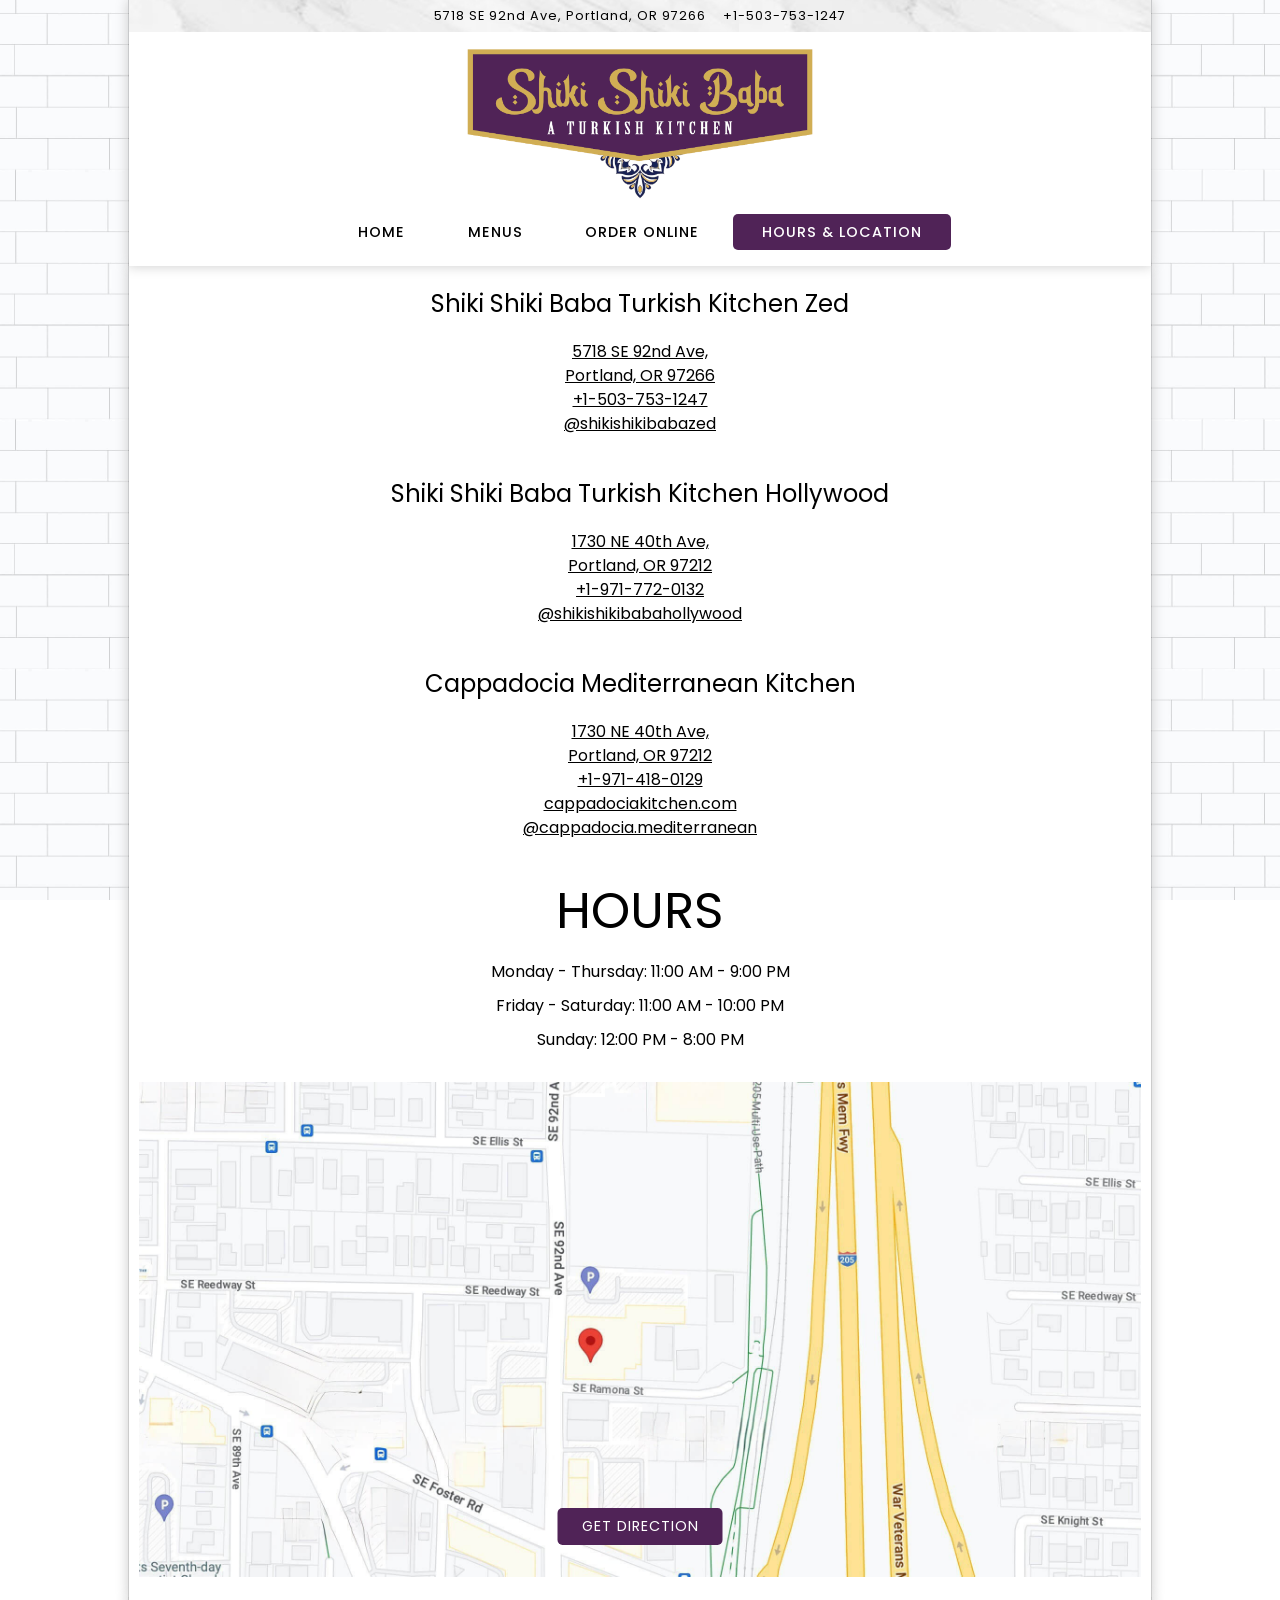
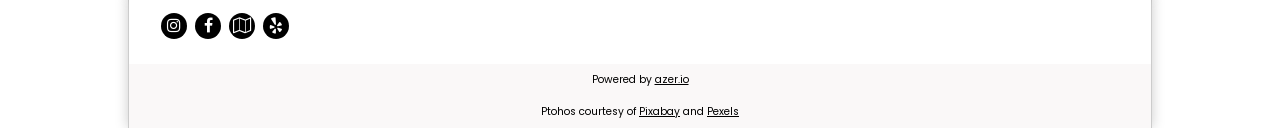
==== commit 78c5499b: "add new menu and opening information" ====
--- a/infos/index.html
+++ b/infos/index.html
@@ -13,7 +13,7 @@
         content="Shiki Shiki Baba Turkish Kitchen offers Turkish special foods, Doner, Meetball, Eggplant Kebab, Falafel, Baklava and more in Portland, OR 97266." />
     <meta name="keywords"
         content="Turkish kitchen, cuisine, turkish caffee, special caffee, turkish tea, doner, kabab, wraps, felafel, cuisine in Portland, OR 97266, turkish food in Portland">
-    <link rel="canonical" href="https://www.shikishikibaba.com/infos/" />
+    <link rel="canonical" href="https://shikishikibaba.com/infos/" />
     <meta name="google" content="notranslate">
     <meta property="og:title" content="Hours & Location | Shiki Shiki Bababa">
     <meta property="og:description"
@@ -24,17 +24,17 @@
         content="../assets/images/shiki-shiki-baba-social-media-cover.jpg">
     <meta property="og:image:url"
         content="../assets/images/shiki-shiki-baba-social-media-cover.jpg">
-    <meta property="og:url" content="https://www.shikishikibaba.com/infos/">
+    <meta property="og:url" content="https://shikishikibaba.com/infos/">
     <link href="https://fonts.googleapis.com/css?family=Poppins:400,700|Raleway:400,700&display=swap"
         rel="stylesheet" />
     <link rel="stylesheet" href="../assets/css/main-html.css?v=16" />
     <script>
         window.____params = { assetPath: "../assets/", siteUrl: "../" };
     </script>
-    <!-- <script async src="https://www.googletagmanager.com/gtag/js?id=G-S2XJQFKH06"></script>
+    <script async src="https://www.googletagmanager.com/gtag/js?id=G-S2XJQFKH06"></script>
     <script>
         window.dataLayer = window.dataLayer || []; function gtag() { dataLayer.push(arguments); } gtag('js', new Date()); gtag('config', 'G-S2XJQFKH06');
-    </script> -->
+    </script>
 </head>
 
 <body translate="no" class="is-boxed"
@@ -155,19 +155,16 @@
                             rel="noopener"><span>1730 NE 40th Ave,</span><br><span> Portland, OR
                                 97212</span></a>
                         <br><a class="site-top-bar__tel" href="tel:+1-971-418-0129">+1-971-418-0129</a>
+                        <br><a href="https://cappadociakitchen.com/" target="_blank">cappadociakitchen.com</a>
                         <br><a href="https://www.instagram.com/cappadocia.mediterranean/" target="_blank">@cappadocia.mediterranean</a>
                     </p>
                 </section>
 
                 <section class="section-bnr_no-image-white">
                     <h1>HOURS</h1>
-                    <p><strong>Monday</strong><br>Closed</p>
-                    <p><strong>Tuesday</strong><br>12:00pm - 9:00pm</p>
-                    <p><strong>Wednesday</strong><br>12:00pm - 9:00pm</p>
-                    <p><strong>Thursday</strong><br>12:00pm - 9:00pm</p>
-                    <p><strong>Friday</strong><br>12:00pm - 9:00pm</p>
-                    <p><strong>Saturday</strong><br>12:00pm - 9:00pm</p>
-                    <p><strong>Sunday</strong><br>12:00pm - 9:00pm</p>
+                    <p style="width: 350px;">Monday - Thursday: 11:00 AM - 9:00 PM</p>
+                    <p style="width: 350px;">Friday - Saturday: 11:00 AM - 10:00 PM</p>
+                    <p style="width: 350px;">Sunday: 12:00 PM - 8:00 PM</p>
 
                     <section class="full-section-overlay-cover"
                         style="background-image: url('../assets/images/direction-map.jpg');margin-top:30px;">
